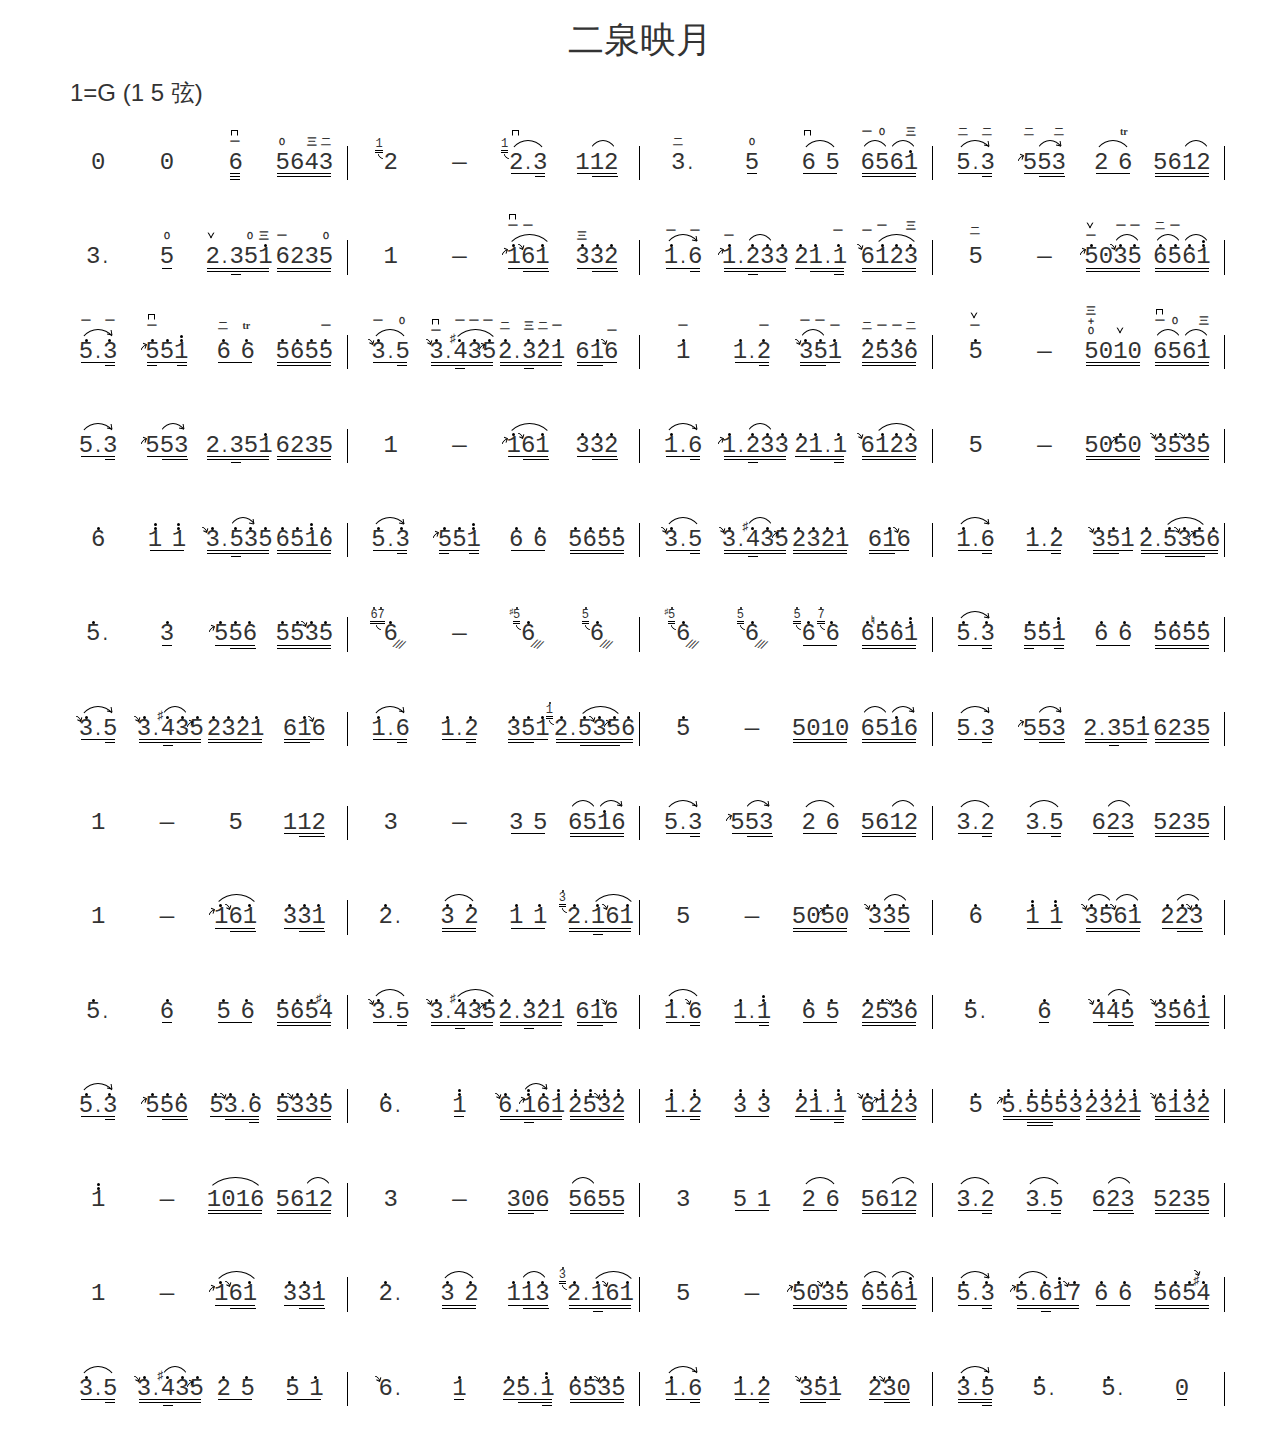
==== index.html @ 21f366d1 "finger pre three line." ====
<!DOCTYPE html>
<html>
<head>
  <meta charset="UTF-8">
  <title>Numbered Musical Notation</title>
  <link href="css/bootstrap.min.css" rel="stylesheet">
  <link href="css/munu-note.css" rel="stylesheet">
</head>
<body>
  <div class="container">
    <h1 class="text-center">二泉映月</h1>
    <h3>1=G (1 5 弦)</h3>

    <div class="row">
      <div class="col-md-6 col-lg-3">
        <div class="section">
          <div class="beat">0</div>
          <div class="beat">0</div>
          <div class="beat">
            6
            <span class="t-offset offset-1n">
              <span class="finger tip-offset-1n tip-2-level">一</span>
              <span class="pull-bow tip-offset-1n tip-3-level"></span>
            </span>
            <span class="b-offset offset-1n">
              <span class="under under-8th under-offset-1n under-1n"></span>
              <span class="under under-16th under-offset-1n under-1n"></span>
              <span class="under under-32th under-offset-1n under-1n"></span>
            </span>
          </div>
          <div class="beat">
            5643
            <span class="t-offset offset-4n">
              <span class="finger tip-offset-1n tip-2-level">０</span>
              <span class="finger tip-offset-3n tip-2-level">三</span>
              <span class="finger tip-offset-4n tip-2-level">二</span>
            </span>
            <span class="b-offset offset-4n">
              <span class="under under-8th under-offset-1n under-4n"></span>
              <span class="under under-16th under-offset-1n under-4n"></span>
            </span>
          </div>
        </div>
      </div>
      <div class="col-md-6 col-lg-3">
        <div class="section">
          <div class="beat">
            2
            <span class="t-offset offset-1n">
              <span class="decorate decorate-offset-1n-depend-1n">1</span>
            </span>
          </div>
          <div class="beat">—</div>
          <div class="beat">
            2<span class="half">.</span>3
            <span class="t-offset offset-2n-1d">
              <span class="decorate decorate-offset-1n-depend-1n">1</span>
              <span class="arc arc-offset-1n arc-2n-1d"></span>
              <span class="pull-bow tip-offset-1n tip-3-level"></span>
            </span>
            <span class="b-offset offset-2n-1d">
              <span class="under under-8th under-offset-1n under-2n-1d"></span>
              <span class="under under-16th under-offset-2n-1d under-1n"></span>
            </span>
          </div>
          <div class="beat">
            112
            <span class="t-offset offset-3n">
              <span class="arc arc-offset-2n arc-2n"></span>
            </span>
            <span class="b-offset offset-3n">
              <span class="under under-8th under-offset-1n under-3n"></span>
              <span class="under under-16th under-offset-2n under-2n"></span>
            </span>
          </div>
        </div>
      </div>
      <div class="col-md-6 col-lg-3">
        <div class="section">
          <div class="beat">
            3<span class="half">.</span>
            <span class="t-offset offset-1n-1d">
              <span class="finger tip-offset-1n tip-2-level">二</span>
            </span>
          </div>
          <div class="beat">
            5
            <span class="t-offset offset-1n">
              <span class="finger tip-offset-1n tip-2-level">０</span>
            </span>
            <span class="b-offset offset-1n">
              <span class="under under-8th under-offset-1n under-1n"></span>
            </span>
          </div>
          <div class="beat">
            6<span class="half"> </span>5
            <span class="t-offset offset-2n-1d">
              <span class="arc arc-offset-1n arc-2n-1d"></span>
              <span class="pull-bow tip-offset-1n tip-3-level"></span>
            </span>
            <span class="b-offset offset-2n-1d">
              <span class="under under-8th under-offset-1n under-2n-1d"></span>
            </span>
          </div>
          <div class="beat">
            6561
            <span class="t-offset offset-4n">
              <span class="dot dot-offset-4n"></span>
              <span class="arc arc-offset-1n arc-2n"></span>
              <span class="arc arc-offset-3n arc-2n"></span>
              <span class="finger tip-offset-1n tip-4-level">一</span>
              <span class="finger tip-offset-2n tip-4-level">０</span>
              <span class="finger tip-offset-4n tip-4-level">三</span>
            </span>
            <span class="b-offset offset-4n">
              <span class="under under-8th under-offset-1n under-4n"></span>
              <span class="under under-16th under-offset-1n under-4n"></span>
            </span>
          </div>
        </div>
      </div>
      <div class="col-md-6 col-lg-3">
        <div class="section">
          <div class="beat">
            5<span class="half">.</span>3
            <span class="t-offset offset-2n-1d">
              <span class="arc arc-offset-1n arc-2n-1d slide"></span>
              <span class="finger tip-offset-1n tip-4-level">二</span>
              <span class="finger tip-offset-2n-1d tip-4-level">二</span>
            </span>
            <span class="b-offset offset-2n-1d">
              <span class="under under-8th under-offset-1n under-2n-1d"></span>
              <span class="under under-16th under-offset-2n-1d under-1n"></span>
            </span>
          </div>
          <div class="beat">
            553
            <span class="t-offset offset-3n">
              <span class="arc arc-offset-2n arc-2n slide"></span>
              <span class="up-decorate up-decorate-offset-1n"></span>
              <span class="finger tip-offset-1n tip-4-level">二</span>
              <span class="finger tip-offset-3n tip-4-level">二</span>
            </span>
            <span class="b-offset offset-3n">
              <span class="under under-8th under-offset-1n under-3n"></span>
              <span class="under under-16th under-offset-2n under-2n"></span>
            </span>
          </div>
          <div class="beat">
            2<span class="half"> </span>6
            <span class="t-offset offset-2n-1d">
              <span class="arc arc-offset-1n arc-2n-1d"></span>
              <span class="finger tip-offset-2n-1d tip-4-level">tr</span>
            </span>
            <span class="b-offset offset-2n-1d">
              <span class="under under-8th under-offset-1n under-2n-1d"></span>
            </span>
          </div>
          <div class="beat">
            5612
            <span class="t-offset offset-4n">
              <span class="arc arc-offset-3n arc-2n"></span>
            </span>
            <span class="b-offset offset-4n">
              <span class="under under-8th under-offset-1n under-4n"></span>
              <span class="under under-16th under-offset-1n under-4n"></span>
            </span>
          </div>
        </div>
      </div>
    </div>

    <div class="row">
      <div class="col-md-6 col-lg-3">
        <div class="section">
          <div class="beat">
            3<span class="half">.</span>
          </div>
          <div class="beat">
            5
            <span class="t-offset offset-1n">
              <span class="finger tip-offset-1n tip-2-level">０</span>
            </span>
            <span class="b-offset offset-1n">
              <span class="under under-8th under-offset-1n under-1n"></span>
            </span>
          </div>
          <div class="beat">
            2<span class="half">.</span>351
            <span class="t-offset offset-4n-1d">
              <span class="dot dot-offset-4n-1d"></span>
              <span class="push-bow tip-offset-1n tip-1-level"></span>
              <span class="finger tip-offset-3n-1d tip-2-level">０</span>
              <span class="finger tip-offset-4n-1d tip-2-level">三</span>
            </span>
            <span class="b-offset offset-4n-1d">
              <span class="under under-8th under-offset-1n under-4n-1d"></span>
              <span class="under under-16th under-offset-1n under-4n-1d"></span>
              <span class="under under-32th under-offset-2n-1d under-1n"></span>
            </span>
          </div>
          <div class="beat">
            6235
            <span class="t-offset offset-4n">
              <span class="finger tip-offset-1n tip-2-level">一</span>
              <span class="finger tip-offset-4n tip-2-level">０</span>
            </span>
            <span class="b-offset offset-4n">
              <span class="under under-8th under-offset-1n under-4n"></span>
              <span class="under under-16th under-offset-1n under-4n"></span>
            </span>
          </div>
        </div>
      </div>
      <div class="col-md-6 col-lg-3">
        <div class="section">
          <div class="beat">1</div>
          <div class="beat">—</div>
          <div class="beat">
            161
            <span class="t-offset offset-3n">
              <span class="dot dot-offset-1n"></span>
              <span class="dot dot-offset-3n"></span>
              <span class="arc arc-offset-1n arc-3n"></span>
              <span class="up-decorate up-decorate-offset-1n"></span>
              <span class="down-decorate down-decorate-offset-2n"></span>
              <span class="finger tip-offset-1n tip-4-level">一</span>
              <span class="finger tip-offset-2n tip-4-level">一</span>
              <span class="pull-bow tip-offset-1n tip-5-level"></span>
            </span>
            <span class="b-offset offset-3n">
              <span class="under under-8th under-offset-1n under-3n"></span>
              <span class="under under-16th under-offset-2n under-2n"></span>
            </span>
          </div>
          <div class="beat">
            332
            <span class="t-offset offset-3n">
              <span class="dot dot-offset-1n"></span>
              <span class="dot dot-offset-2n"></span>
              <span class="dot dot-offset-3n"></span>
              <span class="finger tip-offset-1n tip-2-level">三</span>
            </span>
            <span class="b-offset offset-3n">
              <span class="under under-8th under-offset-1n under-3n"></span>
              <span class="under under-16th under-offset-2n under-2n"></span>
            </span>
          </div>
        </div>
      </div>
      <div class="col-md-6 col-lg-3">
        <div class="section">
          <div class="beat">
            1<span class="half">.</span>6
            <span class="t-offset offset-2n-1d">
              <span class="dot dot-offset-1n"></span>
              <span class="arc arc-offset-1n arc-2n-1d slide"></span>
              <span class="finger tip-offset-1n tip-3-level">一</span>
              <span class="finger tip-offset-2n-1d tip-3-level">一</span>
            </span>
            <span class="b-offset offset-2n-1d">
              <span class="under under-8th under-offset-1n under-2n-1d"></span>
              <span class="under under-16th under-offset-2n-1d under-1n"></span>
            </span>
          </div>
          <div class="beat">
            1<span class="half">.</span>233
            <span class="t-offset offset-4n-1d">
              <span class="dot dot-offset-1n"></span>
              <span class="dot dot-offset-2n-1d"></span>
              <span class="dot dot-offset-3n-1d"></span>
              <span class="dot dot-offset-4n-1d"></span>
              <span class="arc arc-offset-2n-1d arc-2n"></span>
              <span class="up-decorate up-decorate-offset-1n"></span>
              <span class="finger tip-offset-1n tip-2-level">一</span>
            </span>
            <span class="b-offset offset-4n-1d">
              <span class="under under-8th under-offset-1n under-4n-1d"></span>
              <span class="under under-16th under-offset-1n under-4n-1d"></span>
              <span class="under under-32th under-offset-2n-1d under-1n"></span>
            </span>
          </div>
          <div class="beat">
            21<span class="half">.</span>1
            <span class="t-offset offset-3n-1d">
              <span class="dot dot-offset-1n"></span>
              <span class="dot dot-offset-2n"></span>
              <span class="dot dot-offset-3n-1d"></span>
              <span class="finger tip-offset-3n-1d tip-3-level">一</span>
            </span>
            <span class="b-offset offset-3n-1d">
              <span class="under under-8th under-offset-1n under-3n-1d"></span>
              <span class="under under-16th under-offset-2n under-2n-1d"></span>
              <span class="under under-32th under-offset-3n-1d under-1n"></span>
            </span>
          </div>
          <div class="beat">
            6123
            <span class="t-offset offset-4n">
              <span class="dot dot-offset-2n"></span>
              <span class="dot dot-offset-3n"></span>
              <span class="dot dot-offset-4n"></span>
              <span class="arc arc-offset-2n arc-3n"></span>
              <span class="down-decorate down-decorate-offset-1n"></span>
              <span class="finger tip-offset-1n tip-3-level">一</span>
              <span class="finger tip-offset-2n tip-4-level">一</span>
              <span class="finger tip-offset-4n tip-4-level">三</span>
            </span>
            <span class="b-offset offset-4n">
              <span class="under under-8th under-offset-1n under-4n"></span>
              <span class="under under-16th under-offset-1n under-4n"></span>
            </span>
          </div>
        </div>
      </div>
      <div class="col-md-6 col-lg-3">
        <div class="section">
          <div class="beat">
            5
            <span class="t-offset offset-1n">
              <span class="finger tip-offset-1n tip-3-level">二</span>
            </span>
          </div>
          <div class="beat">—</div>
          <div class="beat">
            5035
            <span class="t-offset offset-4n">
              <span class="dot dot-offset-1n"></span>
              <span class="dot dot-offset-3n"></span>
              <span class="dot dot-offset-4n"></span>
              <span class="arc arc-offset-3n arc-2n"></span>
              <span class="up-decorate up-decorate-offset-1n"></span>
              <span class="down-decorate down-decorate-offset-3n"></span>
              <span class="finger tip-offset-1n tip-2-level">一</span>
              <span class="push-bow tip-offset-1n tip-3-level"></span>
              <span class="finger tip-offset-3n tip-4-level">一</span>
              <span class="finger tip-offset-4n tip-4-level">一</span>
            </span>
            <span class="b-offset offset-4n">
              <span class="under under-8th under-offset-1n under-4n"></span>
              <span class="under under-16th under-offset-1n under-4n"></span>
            </span>
          </div>
          <div class="beat">
            6561
            <span class="t-offset offset-4n">
              <span class="dot dot-offset-1n"></span>
              <span class="dot dot-offset-2n"></span>
              <span class="dot dot-offset-3n"></span>
              <span class="dot dot-offset-4n"></span>
              <span class="dot dot-offset-4n double-eight"></span>
              <span class="arc arc-offset-1n arc-2n"></span>
              <span class="arc arc-offset-3n arc-2n"></span>
              <span class="finger tip-offset-1n tip-4-level">二</span>
              <span class="finger tip-offset-2n tip-4-level">一</span>
            </span>
            <span class="b-offset offset-4n">
              <span class="under under-8th under-offset-1n under-4n"></span>
              <span class="under under-16th under-offset-1n under-4n"></span>
            </span>
          </div>
        </div>
      </div>
    </div>

    <div class="row">
      <div class="col-md-6 col-lg-3">
        <div class="section">
          <div class="beat">
            5<span class="half">.</span>3
            <span class="t-offset offset-2n-1d">
              <span class="dot dot-offset-1n"></span>
              <span class="dot dot-offset-2n-1d"></span>
              <span class="arc arc-offset-1n arc-2n-1d slide"></span>
              <span class="finger tip-offset-1n tip-4-level">一</span>
              <span class="finger tip-offset-2n-1d tip-4-level">一</span>
            </span>
            <span class="b-offset offset-2n-1d">
              <span class="under under-8th under-offset-1n under-2n-1d"></span>
              <span class="under under-16th under-offset-2n-1d under-1n"></span>
            </span>
          </div>
          <div class="beat">
            551
            <span class="t-offset offset-3n">
              <span class="dot dot-offset-1n"></span>
              <span class="dot dot-offset-2n"></span>
              <span class="dot dot-offset-3n"></span>
              <span class="dot dot-offset-3n double-eight"></span>
              <span class="up-decorate up-decorate-offset-1n"></span>
              <span class="finger tip-offset-1n tip-3-level">一</span>
              <span class="pull-bow tip-offset-1n tip-4-level"></span>
            </span>
            <span class="b-offset offset-3n">
              <span class="under under-8th under-offset-1n under-3n"></span>
              <span class="under under-16th under-offset-1n under-1n"></span>
              <span class="under under-16th under-offset-3n under-1n"></span>
            </span>
          </div>
          <div class="beat">
            6<span class="half"> </span>6
            <span class="t-offset offset-2n-1d">
              <span class="dot dot-offset-1n"></span>
              <span class="dot dot-offset-2n-1d"></span>
              <span class="finger tip-offset-1n tip-3-level">二</span>
              <span class="finger tip-offset-2n-1d tip-3-level">tr</span>
            </span>
            <span class="b-offset offset-2n-1d">
              <span class="under under-8th under-offset-1n under-2n-1d">
            </span>
          </div>
          <div class="beat">
            5655
            <span class="t-offset offset-4n">
              <span class="dot dot-offset-1n"></span>
              <span class="dot dot-offset-2n"></span>
              <span class="dot dot-offset-3n"></span>
              <span class="dot dot-offset-4n"></span>
              <span class="finger tip-offset-4n tip-3-level">一</span>
            </span>
            <span class="b-offset offset-4n">
              <span class="under under-8th under-offset-1n under-4n"></span>
              <span class="under under-16th under-offset-1n under-4n"></span>
            </span>
          </div>
        </div>
      </div>
      <div class="col-md-6 col-lg-3">
        <div class="section">
          <div class="beat">
            3<span class="half">.</span>5
            <span class="t-offset offset-2n-1d">
              <span class="dot dot-offset-1n"></span>
              <span class="arc arc-offset-1n arc-2n-1d"></span>
              <span class="down-decorate down-decorate-offset-1n"></span>
              <span class="finger tip-offset-1n tip-4-level">一</span>
              <span class="finger tip-offset-2n-1d tip-4-level">０</span>
            </span>
            <span class="b-offset offset-2n-1d">
              <span class="under under-8th under-offset-1n under-2n-1d"></span>
              <span class="under under-16th under-offset-2n-1d under-1n"></span>
            </span>
          </div>
          <div class="beat">
            3<span class="half">.</span>435
            <span class="t-offset offset-4n-1d">
              <span class="dot dot-offset-1n"></span>
              <span class="dot dot-offset-2n-1d"></span>
              <span class="dot dot-offset-3n-1d"></span>
              <span class="dot dot-offset-4n-1d"></span>
              <span class="arc arc-offset-2n-1d arc-3n"></span>
              <span class="down-decorate down-decorate-offset-1n"></span>
              <span class="up-decorate up-decorate-offset-4n-1d"></span>
              <span class="accidental accidental-offset-2n-1d sharp"></span>
              <span class="finger tip-offset-1n tip-2-level">一</span>
              <span class="pull-bow tip-offset-1n tip-3-level"></span>
              <span class="finger tip-offset-2n-1d tip-4-level">一</span>
              <span class="finger tip-offset-3n-1d tip-4-level">一</span>
              <span class="finger tip-offset-4n-1d tip-4-level">一</span>
            </span>
            <span class="b-offset offset-4n-1d">
              <span class="under under-8th under-offset-1n under-4n-1d"></span>
              <span class="under under-16th under-offset-1n under-4n-1d"></span>
              <span class="under under-32th under-offset-2n-1d under-1n"></span>
            </span>
          </div>
          <div class="beat">
            2<span class="half">.</span>321
            <span class="t-offset offset-4n-1d">
              <span class="dot dot-offset-1n"></span>
              <span class="dot dot-offset-2n-1d"></span>
              <span class="dot dot-offset-3n-1d"></span>
              <span class="dot dot-offset-4n-1d"></span>
              <span class="finger tip-offset-1n tip-3-level">二</span>
              <span class="finger tip-offset-2n-1d tip-3-level">三</span>
              <span class="finger tip-offset-3n-1d tip-3-level">二</span>
              <span class="finger tip-offset-4n-1d tip-3-level">一</span>
            </span>
            <span class="b-offset offset-4n-1d">
              <span class="under under-8th under-offset-1n under-4n-1d"></span>
              <span class="under under-16th under-offset-1n under-4n-1d"></span>
              <span class="under under-32th under-offset-2n-1d under-1n"></span>
            </span>
          </div>
          <div class="beat">
            616
            <span class="t-offset offset-3n">
              <span class="dot dot-offset-2n"></span>
              <span class="down-decorate down-decorate-offset-3n"></span>
              <span class="finger tip-offset-3n tip-2-level">一</span>
            </span>
            <span class="b-offset offset-3n">
              <span class="under under-8th under-offset-1n under-3n"></span>
              <span class="under under-16th under-offset-1n under-2n"></span>
            </span>
          </div>
        </div>
      </div>
      <div class="col-md-6 col-lg-3">
        <div class="section">
          <div class="beat">
            1
            <span class="t-offset offset-1n">
              <span class="dot dot-offset-1n"></span>
              <span class="finger tip-offset-1n tip-3-level">一</span>
            </span>
          </div>
          <div class="beat">
            1<span class="half">.</span>2
            <span class="t-offset offset-2n-1d">
              <span class="dot dot-offset-1n"></span>
              <span class="dot dot-offset-2n-1d"></span>
              <span class="finger tip-offset-2n-1d tip-3-level">一</span>
            </span>
            <span class="b-offset offset-2n-1d">
              <span class="under under-8th under-offset-1n under-2n-1d"></span>
              <span class="under under-16th under-offset-2n-1d under-1n"></span>
            </span>
          </div>
          <div class="beat">
            351
            <span class="t-offset offset-3n">
              <span class="dot dot-offset-1n"></span>
              <span class="dot dot-offset-2n"></span>
              <span class="dot dot-offset-3n"></span>
              <span class="arc arc-offset-1n arc-2n"></span>
              <span class="down-decorate down-decorate-offset-1n"></span>
              <span class="finger tip-offset-1n tip-4-level">一</span>
              <span class="finger tip-offset-2n tip-4-level">一</span>
              <span class="finger tip-offset-3n tip-3-level">一</span>
            </span>
            <span class="b-offset offset-3n">
              <span class="under under-8th under-offset-1n under-3n"></span>
              <span class="under under-16th under-offset-1n under-2n"></span>
            </span>
          </div>
          <div class="beat">
            2536
            <span class="t-offset offset-4n">
              <span class="dot dot-offset-1n"></span>
              <span class="dot dot-offset-2n"></span>
              <span class="dot dot-offset-3n"></span>
              <span class="dot dot-offset-4n"></span>
              <span class="finger tip-offset-1n tip-3-level">二</span>
              <span class="finger tip-offset-2n tip-3-level">一</span>
              <span class="finger tip-offset-3n tip-3-level">一</span>
              <span class="finger tip-offset-4n tip-3-level">二</span>
            </span>
            <span class="b-offset offset-4n">
              <span class="under under-8th under-offset-1n under-4n"></span>
              <span class="under under-16th under-offset-1n under-4n"></span>
            </span>
          </div>
        </div>
      </div>
      <div class="col-md-6 col-lg-3">
        <div class="section">
          <div class="beat">
            5
            <span class="t-offset offset-1n">
              <span class="dot dot-offset-1n"></span>
              <span class="finger tip-offset-1n tip-3-level">一</span>
              <span class="push-bow tip-offset-1n tip-4-level"></span>
            </span>
          </div>
          <div class="beat">—</div>
          <div class="beat">
            5010
            <span class="t-offset offset-4n">
              <span class="finger tip-offset-1n tip-2-level">０</span>
              <span class="finger tip-offset-1n tip-4-level">＋</span>
              <span class="finger tip-offset-1n tip-6-level">三</span>
              <span class="push-bow tip-offset-3n tip-1-level"></span>
            </span>
            <span class="b-offset offset-4n">
              <span class="under under-8th under-offset-1n under-4n"></span>
              <span class="under under-16th under-offset-1n under-4n"></span>
            </span>
          </div>
          <div class="beat">
            6561
            <span class="t-offset offset-4n">
              <span class="dot dot-offset-4n"></span>
              <span class="arc arc-offset-1n arc-2n"></span>
              <span class="arc arc-offset-3n arc-2n"></span>
              <span class="pull-bow tip-offset-1n tip-5-level"></span>
              <span class="finger tip-offset-1n tip-4-level">一</span>
              <span class="finger tip-offset-2n tip-4-level">０</span>
              <span class="finger tip-offset-4n tip-4-level">三</span>
            </span>
            <span class="b-offset offset-4n">
              <span class="under under-8th under-offset-1n under-4n"></span>
              <span class="under under-16th under-offset-1n under-4n"></span>
            </span>
          </div>
        </div>
      </div>
    </div>

    <div class="row">
      <div class="col-md-6 col-lg-3">
        <div class="section">
          <div class="beat">
            5<span class="half">.</span>3
            <span class="t-offset offset-2n-1d">
              <span class="arc arc-offset-1n arc-2n-1d slide"></span>
            </span>
            <span class="b-offset offset-2n-1d">
              <span class="under under-8th under-offset-1n under-2n-1d"></span>
              <span class="under under-16th under-offset-2n-1d under-1n"></span>
            </span>
          </div>
          <div class="beat">
            553
            <span class="t-offset offset-3n">
              <span class="arc arc-offset-2n arc-2n slide"></span>
              <span class="up-decorate up-decorate-offset-1n"></span>
            </span>
            <span class="b-offset offset-3n">
              <span class="under under-8th under-offset-1n under-3n"></span>
              <span class="under under-16th under-offset-2n under-2n"></span>
            </span>
          </div>
          <div class="beat">
            2<span class="half">.</span>351
            <span class="t-offset offset-4n-1d">
              <span class="dot dot-offset-4n-1d"></span>
            </span>
            <span class="b-offset offset-4n-1d">
              <span class="under under-8th under-offset-1n under-4n-1d"></span>
              <span class="under under-16th under-offset-1n under-4n-1d"></span>
              <span class="under under-32th under-offset-2n-1d under-1n"></span>
            </span>
          </div>
          <div class="beat">
            6235
            <span class="b-offset offset-4n">
              <span class="under under-8th under-offset-1n under-4n"></span>
              <span class="under under-16th under-offset-1n under-4n"></span>
            </span>
          </div>
        </div>
      </div>
      <div class="col-md-6 col-lg-3">
        <div class="section">
          <div class="beat">1</div>
          <div class="beat">—</div>
          <div class="beat">
            161
            <span class="t-offset offset-3n">
              <span class="dot dot-offset-1n"></span>
              <span class="dot dot-offset-3n"></span>
              <span class="arc arc-offset-1n arc-3n"></span>
              <span class="up-decorate up-decorate-offset-1n"></span>
              <span class="down-decorate down-decorate-offset-2n"></span>
            </span>
            <span class="b-offset offset-3n">
              <span class="under under-8th under-offset-1n under-3n"></span>
              <span class="under under-16th under-offset-2n under-2n"></span>
            </span>
          </div>
          <div class="beat">
            332
            <span class="t-offset offset-3n">
              <span class="dot dot-offset-1n"></span>
              <span class="dot dot-offset-2n"></span>
              <span class="dot dot-offset-3n"></span>
            </span>
            <span class="b-offset offset-3n">
              <span class="under under-8th under-offset-1n under-3n"></span>
              <span class="under under-16th under-offset-2n under-2n"></span>
            </span>
          </div>
        </div>
      </div>
      <div class="col-md-6 col-lg-3">
        <div class="section">
          <div class="beat">
            1<span class="half">.</span>6
            <span class="t-offset offset-2n-1d">
              <span class="dot dot-offset-1n"></span>
              <span class="arc arc-offset-1n arc-2n-1d slide"></span>
            </span>
            <span class="b-offset offset-2n-1d">
              <span class="under under-8th under-offset-1n under-2n-1d"></span>
              <span class="under under-16th under-offset-2n-1d under-1n"></span>
            </span>
          </div>
          <div class="beat">
            1<span class="half">.</span>233
            <span class="t-offset offset-4n-1d">
              <span class="dot dot-offset-1n"></span>
              <span class="dot dot-offset-2n-1d"></span>
              <span class="dot dot-offset-3n-1d"></span>
              <span class="dot dot-offset-4n-1d"></span>
              <span class="arc arc-offset-2n-1d arc-2n"></span>
              <span class="up-decorate up-decorate-offset-1n"></span>
            </span>
            <span class="b-offset offset-4n-1d">
              <span class="under under-8th under-offset-1n under-4n-1d"></span>
              <span class="under under-16th under-offset-1n under-4n-1d"></span>
              <span class="under under-32th under-offset-2n-1d under-1n"></span>
            </span>
          </div>
          <div class="beat">
            21<span class="half">.</span>1
            <span class="t-offset offset-3n-1d">
              <span class="dot dot-offset-1n"></span>
              <span class="dot dot-offset-2n"></span>
              <span class="dot dot-offset-3n-1d"></span>
            </span>
            <span class="b-offset offset-3n-1d">
              <span class="under under-8th under-offset-1n under-3n-1d"></span>
              <span class="under under-16th under-offset-2n under-2n-1d"></span>
              <span class="under under-32th under-offset-3n-1d under-1n"></span>
            </span>
          </div>
          <div class="beat">
            6123
            <span class="t-offset offset-4n">
              <span class="dot dot-offset-2n"></span>
              <span class="dot dot-offset-3n"></span>
              <span class="dot dot-offset-4n"></span>
              <span class="arc arc-offset-2n arc-3n"></span>
              <span class="down-decorate down-decorate-offset-1n"></span>
            </span>
            <span class="b-offset offset-4n">
              <span class="under under-8th under-offset-1n under-4n"></span>
              <span class="under under-16th under-offset-1n under-4n"></span>
            </span>
          </div>
        </div>
      </div>
      <div class="col-md-6 col-lg-3">
        <div class="section">
          <div class="beat">5</div>
          <div class="beat">—</div>
          <div class="beat">
            5050
            <span class="t-offset offset-4n">
              <span class="dot dot-offset-3n"></span>
              <span class="up-decorate up-decorate-offset-3n"></span>
            </span>
            <span class="b-offset offset-4n">
              <span class="under under-8th under-offset-1n under-4n"></span>
              <span class="under under-16th under-offset-1n under-4n"></span>
            </span>
          </div>
          <div class="beat">
            3535
            <span class="t-offset offset-4n">
              <span class="dot dot-offset-1n"></span>
              <span class="dot dot-offset-2n"></span>
              <span class="dot dot-offset-3n"></span>
              <span class="dot dot-offset-4n"></span>
              <span class="down-decorate down-decorate-offset-1n"></span>
              <span class="down-decorate down-decorate-offset-3n"></span>
            </span>
            <span class="b-offset offset-4n">
              <span class="under under-8th under-offset-1n under-4n"></span>
              <span class="under under-16th under-offset-1n under-4n"></span>
            </span>
          </div>
        </div>
      </div>
    </div>

    <div class="row">
      <div class="col-md-6 col-lg-3">
        <div class="section">
          <div class="beat">
            6
            <span class="t-offset offset-1n">
              <span class="dot dot-offset-1n"></span>
            </span>
          </div>
          <div class="beat">
            1<span class="half"> </span>1
            <span class="t-offset offset-2n-1d">
              <span class="dot dot-offset-1n"></span>
              <span class="dot dot-offset-2n-1d"></span>
              <span class="dot dot-offset-1n double-eight"></span>
              <span class="dot dot-offset-2n-1d double-eight"></span>
            </span>
            <span class="b-offset offset-2n-1d">
              <span class="under under-8th under-offset-1n under-2n-1d"></span>
            </span>
          </div>
          <div class="beat">
            3<span class="half">.</span>535
            <span class="t-offset offset-4n-1d">
              <span class="dot dot-offset-1n"></span>
              <span class="dot dot-offset-2n-1d"></span>
              <span class="dot dot-offset-3n-1d"></span>
              <span class="dot dot-offset-4n-1d"></span>
              <span class="arc arc-offset-2n-1d arc-2n slide"></span>
              <span class="down-decorate down-decorate-offset-1n"></span>
            </span>
            <span class="b-offset offset-4n-1d">
              <span class="under under-8th under-offset-1n under-4n-1d"></span>
              <span class="under under-16th under-offset-1n under-4n-1d"></span>
              <span class="under under-32th under-offset-2n-1d under-1n"></span>
            </span>
          </div>
          <div class="beat">
            6516
            <span class="t-offset offset-4n">
              <span class="dot dot-offset-1n"></span>
              <span class="dot dot-offset-2n"></span>
              <span class="dot dot-offset-3n"></span>
              <span class="dot dot-offset-3n double-eight"></span>
              <span class="dot dot-offset-4n"></span>
            </span>
            <span class="b-offset offset-4n">
              <span class="under under-8th under-offset-1n under-4n"></span>
              <span class="under under-16th under-offset-1n under-4n"></span>
            </span>
          </div>
        </div>
      </div>
      <div class="col-md-6 col-lg-3">
        <div class="section">
          <div class="beat">
            5<span class="half">.</span>3
            <span class="t-offset offset-2n-1d">
              <span class="dot dot-offset-1n"></span>
              <span class="dot dot-offset-2n-1d"></span>
              <span class="arc arc-offset-1n arc-2n-1d slide"></span>
            </span>
            <span class="b-offset offset-2n-1d">
              <span class="under under-8th under-offset-1n under-2n-1d"></span>
              <span class="under under-16th under-offset-2n-1d under-1n"></span>
            </span>
          </div>
          <div class="beat">
            551
            <span class="t-offset offset-3n">
              <span class="dot dot-offset-1n"></span>
              <span class="dot dot-offset-2n"></span>
              <span class="dot dot-offset-3n"></span>
              <span class="dot dot-offset-3n double-eight"></span>
              <span class="up-decorate up-decorate-offset-1n"></span>
            </span>
            <span class="b-offset offset-3n">
              <span class="under under-8th under-offset-1n under-3n"></span>
              <span class="under under-16th under-offset-1n under-1n"></span>
              <span class="under under-16th under-offset-3n under-1n"></span>
            </span>
          </div>
          <div class="beat">
            6<span class="half"> </span>6
            <span class="t-offset offset-2n-1d">
              <span class="dot dot-offset-1n"></span>
              <span class="dot dot-offset-2n-1d"></span>
            </span>
            <span class="b-offset offset-2n-1d">
              <span class="under under-8th under-offset-1n under-2n-1d">
            </span>
          </div>
          <div class="beat">
            5655
            <span class="t-offset offset-4n">
              <span class="dot dot-offset-1n"></span>
              <span class="dot dot-offset-2n"></span>
              <span class="dot dot-offset-3n"></span>
              <span class="dot dot-offset-4n"></span>
            </span>
            <span class="b-offset offset-4n">
              <span class="under under-8th under-offset-1n under-4n"></span>
              <span class="under under-16th under-offset-1n under-4n"></span>
            </span>
          </div>
        </div>
      </div>
      <div class="col-md-6 col-lg-3">
        <div class="section">
          <div class="beat">
            3<span class="half">.</span>5
            <span class="t-offset offset-2n-1d">
              <span class="dot dot-offset-1n"></span>
              <span class="arc arc-offset-1n arc-2n-1d"></span>
              <span class="down-decorate down-decorate-offset-1n"></span>
            </span>
            <span class="b-offset offset-2n-1d">
              <span class="under under-8th under-offset-1n under-2n-1d"></span>
              <span class="under under-16th under-offset-2n-1d under-1n"></span>
            </span>
          </div>
          <div class="beat">
            3<span class="half">.</span>435
            <span class="t-offset offset-4n-1d">
              <span class="dot dot-offset-1n"></span>
              <span class="dot dot-offset-2n-1d"></span>
              <span class="dot dot-offset-3n-1d"></span>
              <span class="dot dot-offset-4n-1d"></span>
              <span class="arc arc-offset-2n-1d arc-2n"></span>
              <span class="down-decorate down-decorate-offset-1n"></span>
              <span class="up-decorate up-decorate-offset-4n-1d"></span>
              <span class="accidental accidental-offset-2n-1d sharp"></span>
            </span>
            <span class="b-offset offset-4n-1d">
              <span class="under under-8th under-offset-1n under-4n-1d"></span>
              <span class="under under-16th under-offset-1n under-4n-1d"></span>
              <span class="under under-32th under-offset-2n-1d under-1n"></span>
            </span>
          </div>
          <div class="beat">
            2321
            <span class="t-offset offset-4n">
              <span class="dot dot-offset-1n"></span>
              <span class="dot dot-offset-2n"></span>
              <span class="dot dot-offset-3n"></span>
              <span class="dot dot-offset-4n"></span>
            </span>
            <span class="b-offset offset-4n">
              <span class="under under-8th under-offset-1n under-4n"></span>
              <span class="under under-16th under-offset-1n under-4n"></span>
            </span>
          </div>
          <div class="beat">
            616
            <span class="t-offset offset-3n">
              <span class="dot dot-offset-2n"></span>
              <span class="down-decorate down-decorate-offset-3n"></span>
            </span>
            <span class="b-offset offset-3n">
              <span class="under under-8th under-offset-1n under-3n"></span>
              <span class="under under-16th under-offset-1n under-2n"></span>
            </span>
          </div>
        </div>
      </div>
      <div class="col-md-6 col-lg-3">
        <div class="section">
          <div class="beat">
            1<span class="half">.</span>6
            <span class="t-offset offset-2n-1d">
              <span class="dot dot-offset-1n"></span>
              <span class="arc arc-offset-1n arc-2n-1d slide"></span>
            </span>
            <span class="b-offset offset-2n-1d">
              <span class="under under-8th under-offset-1n under-2n-1d"></span>
              <span class="under under-16th under-offset-2n-1d under-1n"></span>
            </span>
          </div>
          <div class="beat">
            1<span class="half">.</span>2
            <span class="t-offset offset-2n-1d">
              <span class="dot dot-offset-1n"></span>
              <span class="dot dot-offset-2n-1d"></span>
            </span>
            <span class="b-offset offset-2n-1d">
              <span class="under under-8th under-offset-1n under-2n-1d"></span>
              <span class="under under-16th under-offset-2n-1d under-1n"></span>
            </span>
          </div>
          <div class="beat">
            351
            <span class="t-offset offset-3n">
              <span class="dot dot-offset-1n"></span>
              <span class="dot dot-offset-2n"></span>
              <span class="dot dot-offset-3n"></span>
              <span class="down-decorate down-decorate-offset-1n"></span>
            </span>
            <span class="b-offset offset-3n">
              <span class="under under-8th under-offset-1n under-3n"></span>
              <span class="under under-16th under-offset-1n under-2n"></span>
            </span>
          </div>
          <div class="beat beat-offset-5n-1d">
            2<span class="half">.</span>5356
            <span class="t-offset offset-5n-1d">
              <span class="dot dot-offset-1n"></span>
              <span class="dot dot-offset-2n-1d"></span>
              <span class="dot dot-offset-3n-1d"></span>
              <span class="dot dot-offset-4n-1d"></span>
              <span class="dot dot-offset-5n-1d"></span>
              <span class="arc arc-offset-2n-1d arc-3n"></span>
              <span class="down-decorate down-decorate-offset-3n-1d"></span>
              <span class="up-decorate up-decorate-offset-4n-1d"></span>
            </span>
            <span class="b-offset offset-5n-1d">
              <span class="under under-8th under-offset-1n under-5n-1d"></span>
              <span class="under under-16th under-offset-1n under-5n-1d"></span>
              <span class="under under-32th under-offset-2n-1d under-3n"></span>
            </span>
          </div>
        </div>
      </div>
    </div>

    <div class="row">
      <div class="col-md-6 col-lg-3">
        <div class="section">
          <div class="beat">
            5<span class="half">.</span>
            <span class="t-offset offset-1n-1d">
              <span class="dot dot-offset-1n"></span>
            </span>
          </div>
          <div class="beat">
            3
            <span class="t-offset offset-1n">
              <span class="dot dot-offset-1n"></span>
            </span>
            <span class="b-offset offset-1n">
              <span class="under under-8th under-offset-1n under-1n"></span>
            </span>
          </div>
          <div class="beat">
            556
            <span class="t-offset offset-3n">
              <span class="dot dot-offset-1n"></span>
              <span class="dot dot-offset-2n"></span>
              <span class="dot dot-offset-3n"></span>
              <span class="up-decorate up-decorate-offset-1n"></span>
            </span>
            <span class="b-offset offset-3n">
              <span class="under under-8th under-offset-1n under-3n"></span>
              <span class="under under-16th under-offset-2n under-2n"></span>
            </span>
          </div>
          <div class="beat">
            5535
            <span class="t-offset offset-4n">
              <span class="dot dot-offset-1n"></span>
              <span class="dot dot-offset-2n"></span>
              <span class="dot dot-offset-3n"></span>
              <span class="dot dot-offset-4n"></span>
              <span class="down-decorate down-decorate-offset-3n"></span>
            </span>
            <span class="b-offset offset-4n">
              <span class="under under-8th under-offset-1n under-4n"></span>
              <span class="under under-16th under-offset-1n under-4n"></span>
            </span>
          </div>
        </div>
      </div>
      <div class="col-md-6 col-lg-3">
        <div class="section">
          <div class="beat">
            6
            <span class="t-offset offset-1n">
              <span class="decorate decorate-offset-2n-depend-1n">
                67
                <span class="dot dot-offset-1n"></span>
                <span class="dot dot-offset-2n"></span>
              </span>
              <span class="dot dot-offset-1n"></span>
            </span>
            <span class="b-offset offset-1n">
              <span class="shake shake-offset-1n"></span>
            </span>
          </div>
          <div class="beat">—</div>
          <div class="beat">
            6
            <span class="t-offset offset-1n">
              <span class="decorate decorate-offset-1n-depend-1n">
                5<span class="dot"></span>
                <span class="accidental accidental-offset-1n sharp"></span>
              </span>
              <span class="dot dot-offset-1n"></span>
            </span>
            <span class="b-offset offset-1n">
              <span class="shake shake-offset-1n"></span>
            </span>
          </div>
          <div class="beat">
            6
            <span class="t-offset offset-1n">
              <span class="decorate decorate-offset-1n-depend-1n">
                5<span class="dot"></span>
              </span>
              <span class="dot dot-offset-1n"></span>
            </span>
            <span class="b-offset offset-1n">
              <span class="shake shake-offset-1n"></span>
            </span>
          </div>
        </div>
      </div>
      <div class="col-md-6 col-lg-3">
        <div class="section">
          <div class="beat">
            6
            <span class="t-offset offset-1n">
              <span class="decorate decorate-offset-1n-depend-1n">
                5<span class="dot"></span>
                <span class="accidental accidental-offset-1n sharp"></span>
              </span>
              <span class="dot dot-offset-1n"></span>
            </span>
            <span class="b-offset offset-1n">
              <span class="shake shake-offset-1n"></span>
            </span>
          </div>
          <div class="beat">
            6
            <span class="t-offset offset-1n">
              <span class="decorate decorate-offset-1n-depend-1n">
                5<span class="dot"></span>
              </span>
              <span class="dot dot-offset-1n"></span>
            </span>
            <span class="b-offset offset-1n">
              <span class="shake shake-offset-1n"></span>
            </span>
          </div>
          <div class="beat">
            6<span class="half"> </span>6
            <span class="t-offset offset-2n-1d">
              <span class="decorate decorate-offset-1n-depend-1n">
                5<span class="dot"></span>
              </span>
              <span class="dot dot-offset-1n"></span>
              <span class="decorate decorate-offset-1n-depend-2n-1d">
                7<span class="dot"></span>
              </span>
              <span class="dot dot-offset-2n-1d"></span>
            </span>
            <span class="b-offset offset-2n-1d">
              <span class="under under-8th under-offset-1n under-2n-1d"></span>
            </span>
          </div>
          <div class="beat">
            6561
            <span class="t-offset offset-4n">
              <span class="dot dot-offset-1n"></span>
              <span class="dot dot-offset-2n"></span>
              <span class="dot dot-offset-3n"></span>
              <span class="dot dot-offset-4n"></span>
              <span class="dot dot-offset-4n double-eight"></span>
              <span class="accidental accidental-offset-2n natural"></span>
            </span>
            <span class="b-offset offset-4n">
              <span class="under under-8th under-offset-1n under-4n"></span>
              <span class="under under-16th under-offset-1n under-4n"></span>
            </span>
          </div>
        </div>
      </div>
      <div class="col-md-6 col-lg-3">
        <div class="section">
          <div class="beat">
            5<span class="half">.</span>3
            <span class="t-offset offset-2n-1d">
              <span class="dot dot-offset-1n"></span>
              <span class="dot dot-offset-2n-1d"></span>
              <span class="arc arc-offset-1n arc-2n-1d slide"></span>
            </span>
            <span class="b-offset offset-2n-1d">
              <span class="under under-8th under-offset-1n under-2n-1d"></span>
              <span class="under under-16th under-offset-2n-1d under-1n"></span>
            </span>
          </div>
          <div class="beat">
            551
            <span class="t-offset offset-3n">
              <span class="dot dot-offset-1n"></span>
              <span class="dot dot-offset-2n"></span>
              <span class="dot dot-offset-3n"></span>
              <span class="dot dot-offset-3n double-eight"></span>
            </span>
            <span class="b-offset offset-3n">
              <span class="under under-8th under-offset-1n under-3n"></span>
              <span class="under under-16th under-offset-1n under-1n"></span>
              <span class="under under-16th under-offset-3n under-1n"></span>
            </span>
          </div>
          <div class="beat">
            6<span class="half"> </span>6
            <span class="t-offset offset-2n-1d">
              <span class="dot dot-offset-1n"></span>
              <span class="dot dot-offset-2n-1d"></span>
            </span>
            <span class="b-offset offset-2n-1d">
              <span class="under under-8th under-offset-1n under-2n-1d"></span>
            </span>
          </div>
          <div class="beat">
            5655
            <span class="t-offset offset-4n">
              <span class="dot dot-offset-1n"></span>
              <span class="dot dot-offset-2n"></span>
              <span class="dot dot-offset-3n"></span>
              <span class="dot dot-offset-4n"></span>
            </span>
            <span class="b-offset offset-4n">
              <span class="under under-8th under-offset-1n under-4n"></span>
              <span class="under under-16th under-offset-1n under-4n"></span>
            </span>
          </div>
        </div>
      </div>
    </div>

    <div class="row">
      <div class="col-md-6 col-lg-3">
        <div class="section">
          <div class="beat">
            3<span class="half">.</span>5
            <span class="t-offset offset-2n-1d">
              <span class="dot dot-offset-1n"></span>
              <span class="arc arc-offset-1n arc-2n-1d slide"></span>
              <span class="down-decorate down-decorate-offset-1n"></span>
            </span>
            <span class="b-offset offset-2n-1d">
              <span class="under under-8th under-offset-1n under-2n-1d"></span>
              <span class="under under-16th under-offset-2n-1d under-1n"></span>
            </span>
          </div>
          <div class="beat">
            3<span class="half">.</span>435
            <span class="t-offset offset-4n-1d">
              <span class="dot dot-offset-1n"></span>
              <span class="dot dot-offset-2n-1d"></span>
              <span class="dot dot-offset-3n-1d"></span>
              <span class="dot dot-offset-4n-1d"></span>
              <span class="arc arc-offset-2n-1d arc-2n"></span>
              <span class="down-decorate down-decorate-offset-1n"></span>
              <span class="up-decorate up-decorate-offset-4n-1d"></span>
              <span class="accidental accidental-offset-2n-1d sharp"></span>
            </span>
            <span class="b-offset offset-4n-1d">
              <span class="under under-8th under-offset-1n under-4n-1d"></span>
              <span class="under under-16th under-offset-1n under-4n-1d"></span>
              <span class="under under-32th under-offset-2n-1d under-1n"></span>
            </span>
          </div>
          <div class="beat">
            2321
            <span class="t-offset offset-4n">
              <span class="dot dot-offset-1n"></span>
              <span class="dot dot-offset-2n"></span>
              <span class="dot dot-offset-3n"></span>
              <span class="dot dot-offset-4n"></span>
            </span>
            <span class="b-offset offset-4n">
              <span class="under under-8th under-offset-1n under-4n"></span>
              <span class="under under-16th under-offset-1n under-4n"></span>
            </span>
          </div>
          <div class="beat">
            616
            <span class="t-offset offset-3n">
              <span class="dot dot-offset-2n"></span>
              <span class="down-decorate down-decorate-offset-3n"></span>
            </span>
            <span class="b-offset offset-3n">
              <span class="under under-8th under-offset-1n under-3n"></span>
              <span class="under under-16th under-offset-1n under-2n"></span>
            </span>
          </div>
        </div>
      </div>
      <div class="col-md-6 col-lg-3">
        <div class="section">
          <div class="beat">
            1<span class="half">.</span>6
            <span class="t-offset offset-2n-1d">
              <span class="dot dot-offset-1n"></span>
              <span class="arc arc-offset-1n arc-2n-1d slide"></span>
            </span>
            <span class="b-offset offset-2n-1d">
              <span class="under under-8th under-offset-1n under-2n-1d"></span>
              <span class="under under-16th under-offset-2n-1d under-1n"></span>
            </span>
          </div>
          <div class="beat">
            1<span class="half">.</span>2
            <span class="t-offset offset-2n-1d">
              <span class="dot dot-offset-1n"></span>
              <span class="dot dot-offset-2n-1d"></span>
            </span>
            <span class="b-offset offset-2n-1d">
              <span class="under under-8th under-offset-1n under-2n-1d"></span>
              <span class="under under-16th under-offset-2n-1d under-1n"></span>
            </span>
          </div>
          <div class="beat">
            351
            <span class="t-offset offset-3n">
              <span class="dot dot-offset-1n"></span>
              <span class="dot dot-offset-2n"></span>
              <span class="dot dot-offset-3n"></span>
            </span>
            <span class="b-offset offset-3n">
              <span class="under under-8th under-offset-1n under-3n"></span>
              <span class="under under-16th under-offset-1n under-2n"></span>
            </span>
          </div>
          <div class="beat beat-offset-5n-1d">
            2<span class="half">.</span>5356
            <span class="t-offset offset-5n-1d">
              <span class="decorate decorate-offset-1n-depend-1n">
                1<span class="dot"></span>
              </span>
              <span class="dot dot-offset-1n"></span>
              <span class="dot dot-offset-2n-1d"></span>
              <span class="dot dot-offset-3n-1d"></span>
              <span class="dot dot-offset-4n-1d"></span>
              <span class="dot dot-offset-5n-1d"></span>
              <span class="arc arc-offset-2n-1d arc-3n"></span>
              <span class="down-decorate down-decorate-offset-3n-1d"></span>
              <span class="up-decorate up-decorate-offset-4n-1d"></span>
            </span>
            <span class="b-offset offset-5n-1d">
              <span class="under under-8th under-offset-1n under-5n-1d"></span>
              <span class="under under-16th under-offset-1n under-5n-1d"></span>
              <span class="under under-32th under-offset-2n-1d under-3n"></span>
            </span>
          </div>
        </div>
      </div>
      <div class="col-md-6 col-lg-3">
        <div class="section">
          <div class="beat">
            5
            <span class="t-offset offset-1n">
              <span class="dot dot-offset-1n"></span>
            </span>
          </div>
          <div class="beat">—</div>
          <div class="beat">
            5010
            <span class="b-offset offset-4n">
              <span class="under under-8th under-offset-1n under-4n"></span>
              <span class="under under-16th under-offset-1n under-4n"></span>
            </span>
          </div>
          <div class="beat">
            6516
            <span class="t-offset offset-4n">
              <span class="dot dot-offset-3n"></span>
              <span class="arc arc-offset-1n arc-2n"></span>
              <span class="arc arc-offset-3n arc-2n slide"></span>
            </span>
            <span class="b-offset offset-4n">
              <span class="under under-8th under-offset-1n under-4n"></span>
              <span class="under under-16th under-offset-1n under-4n"></span>
            </span>
          </div>
        </div>
      </div>
      <div class="col-md-6 col-lg-3">
        <div class="section">
          <div class="beat">
            5<span class="half">.</span>3
            <span class="t-offset offset-2n-1d">
              <span class="arc arc-offset-1n arc-2n-1d slide"></span>
            </span>
            <span class="b-offset offset-2n-1d">
              <span class="under under-8th under-offset-1n under-2n-1d"></span>
              <span class="under under-16th under-offset-2n-1d under-1n"></span>
            </span>
          </div>
          <div class="beat">
            553
            <span class="t-offset offset-3n">
              <span class="arc arc-offset-2n arc-2n slide"></span>
              <span class="up-decorate up-decorate-offset-1n"></span>
            </span>
            <span class="b-offset offset-3n">
              <span class="under under-8th under-offset-1n under-3n"></span>
              <span class="under under-16th under-offset-2n under-2n"></span>
            </span>
          </div>
          <div class="beat">
            2<span class="half">.</span>351
            <span class="t-offset offset-4n-1d">
              <span class="dot dot-offset-4n-1d"></span>
            </span>
            <span class="b-offset offset-4n-1d">
              <span class="under under-8th under-offset-1n under-4n-1d"></span>
              <span class="under under-16th under-offset-1n under-4n-1d"></span>
              <span class="under under-32th under-offset-2n-1d under-1n"></span>
            </span>
          </div>
          <div class="beat">
            6235
            <span class="b-offset offset-4n">
              <span class="under under-8th under-offset-1n under-4n"></span>
              <span class="under under-16th under-offset-1n under-4n"></span>
            </span>
          </div>
        </div>
      </div>
    </div>

    <div class="row">
      <div class="col-md-6 col-lg-3">
        <div class="section">
          <div class="beat">1</div>
          <div class="beat">—</div>
          <div class="beat">5</div>
          <div class="beat">
            112
            <span class="b-offset offset-3n">
              <span class="under under-8th under-offset-1n under-3n"></span>
              <span class="under under-16th under-offset-2n under-2n"></span>
            </span>
          </div>
        </div>
      </div>
      <div class="col-md-6 col-lg-3">
        <div class="section">
          <div class="beat">3</div>
          <div class="beat">—</div>
          <div class="beat">
            3<span class="half"> </span>5
            <span class="b-offset offset-2n-1d">
              <span class="under under-8th under-offset-1n under-2n-1d"></span>
            </span>
          </div>
          <div class="beat">
            6516
            <span class="t-offset offset-4n">
              <span class="dot dot-offset-3n"></span>
              <span class="arc arc-offset-1n arc-2n"></span>
              <span class="arc arc-offset-3n arc-2n slide"></span>
            </span>
            <span class="b-offset offset-4n">
              <span class="under under-8th under-offset-1n under-4n"></span>
              <span class="under under-16th under-offset-1n under-4n"></span>
            </span>
          </div>
        </div>
      </div>
      <div class="col-md-6 col-lg-3">
        <div class="section">
          <div class="beat">
            5<span class="half">.</span>3
            <span class="t-offset offset-2n-1d">
              <span class="arc arc-offset-1n arc-2n-1d slide"></span>
            </span>
            <span class="b-offset offset-2n-1d">
              <span class="under under-8th under-offset-1n under-2n-1d"></span>
              <span class="under under-16th under-offset-2n-1d under-1n"></span>
            </span>
          </div>
          <div class="beat">
            553
            <span class="t-offset offset-3n">
              <span class="arc arc-offset-2n arc-2n slide"></span>
              <span class="up-decorate up-decorate-offset-1n"></span>
            </span>
            <span class="b-offset offset-3n">
              <span class="under under-8th under-offset-1n under-3n"></span>
              <span class="under under-16th under-offset-2n under-2n"></span>
            </span>
          </div>
          <div class="beat">
            2<span class="half"> </span>6
            <span class="t-offset offset-2n-1d">
              <span class="arc arc-offset-1n arc-2n-1d"></span>
            </span>
            <span class="b-offset offset-2n-1d">
              <span class="under under-8th under-offset-1n under-2n-1d"></span>
            </span>
          </div>
          <div class="beat">
            5612
            <span class="t-offset offset-4n">
              <span class="arc arc-offset-3n arc-2n"></span>
            </span>
            <span class="b-offset offset-4n">
              <span class="under under-8th under-offset-1n under-4n"></span>
              <span class="under under-16th under-offset-1n under-4n"></span>
            </span>
          </div>
        </div>
      </div>
      <div class="col-md-6 col-lg-3">
        <div class="section">
          <div class="beat">
            3<span class="half">.</span>2
            <span class="t-offset offset-2n-1d">
              <span class="arc arc-offset-1n arc-2n-1d"></span>
            </span>
            <span class="b-offset offset-2n-1d">
              <span class="under under-8th under-offset-1n under-2n-1d"></span>
              <span class="under under-16th under-offset-2n-1d under-1n"></span>
            </span>
          </div>
          <div class="beat">
            3<span class="half">.</span>5
            <span class="t-offset offset-2n-1d">
              <span class="arc arc-offset-1n arc-2n-1d"></span>
            </span>
            <span class="b-offset offset-2n-1d">
              <span class="under under-8th under-offset-1n under-2n-1d"></span>
              <span class="under under-16th under-offset-2n-1d under-1n"></span>
            </span>
          </div>
          <div class="beat">
            623
            <span class="t-offset offset-3n">
              <span class="arc arc-offset-2n arc-2n"></span>
            </span>
            <span class="b-offset offset-3n">
              <span class="under under-8th under-offset-1n under-3n"></span>
              <span class="under under-16th under-offset-2n under-2n"></span>
            </span>
          </div>
          <div class="beat">
            5235
            <span class="b-offset offset-4n">
              <span class="under under-8th under-offset-1n under-4n"></span>
              <span class="under under-16th under-offset-1n under-4n"></span>
            </span>
          </div>
        </div>
      </div>
    </div>

    <div class="row">
      <div class="col-md-6 col-lg-3">
        <div class="section">
          <div class="beat">1</div>
          <div class="beat">—</div>
          <div class="beat">
            161
            <span class="t-offset offset-3n">
              <span class="dot dot-offset-1n"></span>
              <span class="dot dot-offset-3n"></span>
              <span class="arc arc-offset-1n arc-3n"></span>
              <span class="up-decorate up-decorate-offset-1n"></span>
              <span class="down-decorate down-decorate-offset-2n"></span>
            </span>
            <span class="b-offset offset-3n">
              <span class="under under-8th under-offset-1n under-3n"></span>
              <span class="under under-16th under-offset-2n under-2n"></span>
            </span>
          </div>
          <div class="beat">
            331
            <span class="t-offset offset-3n">
              <span class="dot dot-offset-1n"></span>
              <span class="dot dot-offset-2n"></span>
              <span class="dot dot-offset-3n"></span>
            </span>
            <span class="b-offset offset-3n">
              <span class="under under-8th under-offset-1n under-3n"></span>
              <span class="under under-16th under-offset-2n under-2n"></span>
            </span>
          </div>
        </div>
      </div>
      <div class="col-md-6 col-lg-3">
        <div class="section">
          <div class="beat">
            2<span class="half">.</span>
            <span class="t-offset offset-1n-1d">
              <span class="dot dot-offset-1n"></span>
            </span>
          </div>
          <div class="beat">
            3<span class="half"> </span>2
            <span class="t-offset offset-2n-1d">
              <span class="dot dot-offset-1n"></span>
              <span class="dot dot-offset-2n-1d"></span>
              <span class="arc arc-offset-1n arc-2n-1d"></span>
            </span>
            <span class="b-offset offset-2n-1d">
              <span class="under under-8th under-offset-1n under-2n-1d"></span>
              <span class="under under-16th under-offset-1n under-2n-1d"></span>
            </span>
          </div>
          <div class="beat">
            1<span class="half"> </span>1
            <span class="t-offset offset-2n-1d">
              <span class="dot dot-offset-1n"></span>
              <span class="dot dot-offset-2n-1d"></span>
            </span>
            <span class="b-offset offset-2n-1d">
              <span class="under under-8th under-offset-1n under-2n-1d"></span>
            </span>
          </div>
          <div class="beat">
            2<span class="half">.</span>161
            <span class="t-offset offset-4n-1d">
              <span class="decorate decorate-offset-1n-depend-1n">
                3<span class="dot"></span>
              </span>
              <span class="dot dot-offset-1n"></span>
              <span class="dot dot-offset-2n-1d"></span>
              <span class="dot dot-offset-4n-1d"></span>
              <sapn class="arc arc-offset-2n-1d arc-3n"></sapn>
              <span class="down-decorate down-decorate-offset-3n-1d"></span>
            </span>
            <span class="b-offset offset-4n-1d">
              <span class="under under-8th under-offset-1n under-4n-1d"></span>
              <span class="under under-16th under-offset-1n under-4n-1d"></span>
              <span class="under under-32th under-offset-2n-1d under-1n"></span>
            </span>
          </div>
        </div>
      </div>
      <div class="col-md-6 col-lg-3">
        <div class="section">
          <div class="beat">5</div>
            <div class="beat">—</div>
            <div class="beat">
              5050
              <span class="t-offset offset-4n">
                <span class="dot dot-offset-3n"></span>
                <span class="up-decorate up-decorate-offset-3n"></span>
              </span>
              <span class="b-offset offset-4n">
                <span class="under under-8th under-offset-1n under-4n"></span>
                <span class="under under-16th under-offset-1n under-4n"></span>
              </span>
            </div>
            <div class="beat">
              335
              <span class="t-offset offset-3n">
                <span class="dot dot-offset-1n"></span>
                <span class="dot dot-offset-2n"></span>
                <span class="dot dot-offset-3n"></span>
                <span class="arc arc-offset-2n arc-2n"></span>
                <span class="down-decorate down-decorate-offset-1n"></span>
              </span>
              <span class="b-offset offset-3n">
                <span class="under under-8th under-offset-1n under-3n"></span>
                <span class="under under-16th under-offset-2n under-2n"></span>
              </span>
            </div>
        </div>
      </div>
      <div class="col-md-6 col-lg-3">
        <div class="section">
          <div class="beat">
            6
            <span class="t-offset offset-1n">
              <span class="dot dot-offset-1n"></span>
            </span>
          </div>
          <div class="beat">
            1<span class="half"> </span>1
            <span class="t-offset offset-2n-1d">
              <span class="dot dot-offset-1n"></span>
              <span class="dot dot-offset-1n double-eight"></span>
              <span class="dot dot-offset-2n-1d"></span>
              <span class="dot dot-offset-2n-1d double-eight"></span>
            </span>
            <span class="b-offset offset-2n-1d">
              <span class="under under-8th under-offset-1n under-2n-1d"></span>
            </span>
          </div>
          <div class="beat">
            3561
            <span class="t-offset offset-4n">
              <span class="dot dot-offset-1n"></span>
              <span class="dot dot-offset-2n"></span>
              <span class="dot dot-offset-4n"></span>
              <span class="arc arc-offset-1n arc-2n"></span>
              <span class="arc arc-offset-3n arc-2n"></span>
              <span class="down-decorate down-decorate-offset-1n"></span>
              <span class="down-decorate down-decorate-offset-3n"></span>
            </span>
            <span class="b-offset offset-4n">
              <span class="under under-8th under-offset-1n under-4n"></span>
              <span class="under under-16th under-offset-1n under-4n"></span>
            </span>
          </div>
          <div class="beat">
            223
            <span class="t-offset offset-3n">
              <span class="dot dot-offset-1n"></span>
              <span class="dot dot-offset-2n"></span>
              <span class="dot dot-offset-3n"></span>
              <span class="arc arc-offset-2n arc-2n"></span>
              <span class="down-decorate down-decorate-offset-3n"></span>
            </span>
            <span class="b-offset offset-3n">
              <span class="under under-8th under-offset-1n under-3n"></span>
              <span class="under under-16th under-offset-2n under-2n"></span>
            </span>
          </div>
        </div>
      </div>
    </div>

    <div class="row">
      <div class="col-md-6 col-lg-3">
        <div class="section">
          <div class="beat">
            5<span class="half">.</span>
            <span class="t-offset offset-1n-1d">
              <span class="dot dot-offset-1n"></span>
            </span>
          </div>
          <div class="beat">
            6
            <span class="t-offset offset-1n">
              <span class="dot dot-offset-1n"></span>
            </span>
            <span class="b-offset offset-1n">
              <span class="under under-8th under-offset-1n under-1n"></span>
            </span>
          </div>
          <div class="beat">
            5<span class="half"> </span>6
            <span class="t-offset offset-2n-1d">
              <span class="dot dot-offset-1n"></span>
              <span class="dot dot-offset-2n-1d"></span>
            </span>
            <span class="b-offset offset-2n-1d">
              <span class="under under-8th under-offset-1n under-2n-1d"></span>
            </span>
          </div>
          <div class="beat">
            5654
            <span class="t-offset offset-4n">
              <span class="dot dot-offset-1n"></span>
              <span class="dot dot-offset-2n"></span>
              <span class="dot dot-offset-3n"></span>
              <span class="dot dot-offset-4n"></span>
              <span class="accidental accidental-offset-4n sharp"></span>
            </span>
            <span class="b-offset offset-4n">
              <span class="under under-8th under-offset-1n under-4n"></span>
              <span class="under under-16th under-offset-1n under-4n"></span>
            </span>
          </div>
        </div>
      </div>
      <div class="col-md-6 col-lg-3">
        <div class="section">
          <div class="beat">
            3<span class="half">.</span>5
            <span class="t-offset offset-2n-1d">
              <span class="dot dot-offset-1n"></span>
              <span class="arc arc-offset-1n arc-2n-1d"></span>
              <span class="down-decorate down-decorate-offset-1n"></span>
            </span>
            <span class="b-offset offset-2n-1d">
              <span class="under under-8th under-offset-1n under-2n-1d"></span>
              <span class="under under-16th under-offset-2n-1d under-1n"></span>
            </span>
          </div>
          <div class="beat">
            3<span class="half">.</span>435
            <span class="t-offset offset-4n-1d">
              <span class="dot dot-offset-1n"></span>
              <span class="dot dot-offset-2n-1d"></span>
              <span class="dot dot-offset-3n-1d"></span>
              <span class="dot dot-offset-4n-1d"></span>
              <span class="arc arc-offset-2n-1d arc-3n"></span>
              <span class="down-decorate down-decorate-offset-1n"></span>
              <span class="up-decorate up-decorate-offset-4n-1d"></span>
              <span class="accidental accidental-offset-2n-1d sharp"></span>
            </span>
            <span class="b-offset offset-4n-1d">
              <span class="under under-8th under-offset-1n under-4n-1d"></span>
              <span class="under under-16th under-offset-1n under-4n-1d"></span>
              <span class="under under-32th under-offset-2n-1d under-1n"></span>
            </span>
          </div>
          <div class="beat">
            2<span class="half">.</span>321
            <span class="t-offset offset-4n-1d">
              <span class="dot dot-offset-1n"></span>
              <span class="dot dot-offset-2n-1d"></span>
              <span class="dot dot-offset-3n-1d"></span>
              <span class="dot dot-offset-4n-1d"></span>
            </span>
            <span class="b-offset offset-4n-1d">
              <span class="under under-8th under-offset-1n under-4n-1d"></span>
              <span class="under under-16th under-offset-1n under-4n-1d"></span>
              <span class="under under-32th under-offset-2n-1d under-1n"></span>
            </span>
          </div>
          <div class="beat">
            616
            <span class="t-offset offset-3n">
              <span class="dot dot-offset-2n"></span>
              <span class="down-decorate down-decorate-offset-3n"></span>
            </span>
            <span class="b-offset offset-3n">
              <span class="under under-8th under-offset-1n under-3n"></span>
              <span class="under under-16th under-offset-1n under-2n"></span>
            </span>
          </div>
        </div>
      </div>
      <div class="col-md-6 col-lg-3">
        <div class="section">
          <div class="beat">
            1<span class="half">.</span>6
            <span class="t-offset offset-2n-1d">
              <span class="dot dot-offset-1n"></span>
              <span class="arc arc-offset-1n arc-2n-1d"></span>
              <span class="down-decorate down-decorate-offset-2n-1d"></span>
            </span>
            <span class="b-offset offset-2n-1d">
              <span class="under under-8th under-offset-1n under-2n-1d"></span>
              <span class="under under-16th under-offset-2n-1d under-1n"></span>
            </span>
          </div>
          <div class="beat">
            1<span class="half">.</span>1
            <span class="t-offset offset-2n-1d">
              <span class="dot dot-offset-1n"></span>
              <span class="dot dot-offset-2n-1d"></span>
              <span class="dot dot-offset-2n-1d double-eight"></span>
            </span>
            <span class="b-offset offset-2n-1d">
              <span class="under under-8th under-offset-1n under-2n-1d"></span>
              <span class="under under-16th under-offset-2n-1d under-1n"></span>
            </span>
          </div>
          <div class="beat">
            6<span class="half"> </span>5
            <span class="t-offset offset-2n-1d">
              <span class="dot dot-offset-1n"></span>
              <span class="dot dot-offset-2n-1d"></span>
            </span>
            <span class="b-offset offset-2n-1d">
              <span class="under under-8th under-offset-1n under-2n-1d"></span>
            </span>
          </div>
          <div class="beat">
            2536
            <span class="t-offset offset-4n">
              <span class="dot dot-offset-1n"></span>
              <span class="dot dot-offset-2n"></span>
              <span class="dot dot-offset-3n"></span>
              <span class="dot dot-offset-4n"></span>
              <span class="down-decorate down-decorate-offset-3n"></span>
            </span>
            <span class="b-offset offset-4n">
              <span class="under under-8th under-offset-1n under-4n"></span>
              <span class="under under-16th under-offset-1n under-4n"></span>
            </span>
          </div>
        </div>
      </div>
      <div class="col-md-6 col-lg-3">
        <div class="section">
          <div class="beat">
            5<span class="half">.</span>
            <span class="t-offset offset-1n-1d">
              <span class="dot dot-offset-1n"></span>
            </span>
          </div>
          <div class="beat">
            6
            <span class="t-offset offset-1n">
              <span class="dot dot-offset-1n"></span>
            </span>
            <span class="b-offset offset-1n">
              <span class="under under-8th under-offset-1n under-1n"></span>
            </span>
          </div>
          <div class="beat">
            445
            <span class="t-offset offset-3n">
              <span class="dot dot-offset-1n"></span>
              <span class="dot dot-offset-2n"></span>
              <span class="dot dot-offset-3n"></span>
              <span class="arc arc-offset-2n arc-2n"></span>
              <span class="down-decorate down-decorate-offset-1n"></span>
            </span>
            <span class="b-offset offset-3n">
              <span class="under under-8th under-offset-1n under-3n"></span>
              <span class="under under-16th under-offset-2n under-2n"></span>
            </span>
          </div>
          <div class="beat">
            3561
            <span class="t-offset offset-4n">
              <span class="dot dot-offset-1n"></span>
              <span class="dot dot-offset-2n"></span>
              <span class="dot dot-offset-3n"></span>
              <span class="dot dot-offset-4n"></span>
              <span class="dot dot-offset-4n double-eight"></span>
              <span class="down-decorate down-decorate-offset-1n"></span>
            </span>
            <span class="b-offset offset-4n">
              <span class="under under-8th under-offset-1n under-4n"></span>
              <span class="under under-16th under-offset-1n under-4n"></span>
            </span>
          </div>
        </div>
      </div>
    </div>

    <div class="row">
      <div class="col-md-6 col-lg-3">
        <div class="section">
          <div class="beat">
            5<span class="half">.</span>3
            <span class="t-offset offset-2n-1d">
              <span class="dot dot-offset-1n"></span>
              <span class="dot dot-offset-2n-1d"></span>
              <span class="arc arc-offset-1n arc-2n-1d slide"></span>
            </span>
            <span class="b-offset offset-2n-1d">
              <span class="under under-8th under-offset-1n under-2n-1d"></span>
              <span class="under under-16th under-offset-2n-1d under-1n"></span>
            </span>
          </div>
          <div class="beat">
            556
            <span class="t-offset offset-3n">
              <span class="dot dot-offset-1n"></span>
              <span class="dot dot-offset-2n"></span>
              <span class="dot dot-offset-3n"></span>
              <span class="up-decorate up-decorate-offset-1n"></span>
            </span>
            <span class="b-offset offset-3n">
              <span class="under under-8th under-offset-1n under-3n"></span>
              <span class="under under-16th under-offset-2n under-2n"></span>
            </span>
          </div>
          <div class="beat">
            53<span class="half">.</span>6
            <span class="t-offset offset-3n-1d">
              <span class="dot dot-offset-1n"></span>
              <span class="dot dot-offset-2n"></span>
              <span class="dot dot-offset-3n-1d"></span>
              <span class="down-decorate down-decorate-offset-2n"></span>
            </span>
            <span class="b-offset offset-3n-1d">
              <span class="under under-8th under-offset-1n under-3n-1d"></span>
              <span class="under under-16th under-offset-2n under-2n-1d"></span>
              <span class="under under-32th under-offset-3n-1d under-1n"></span>
            </span>
          </div>
          <div class="beat">
            5335
            <span class="t-offset offset-4n">
              <span class="dot dot-offset-1n"></span>
              <span class="dot dot-offset-2n"></span>
              <span class="dot dot-offset-3n"></span>
              <span class="dot dot-offset-4n"></span>
              <span class="down-decorate down-decorate-offset-2n"></span>
            </span>
            <span class="b-offset offset-4n">
              <span class="under under-8th under-offset-1n under-4n"></span>
              <span class="under under-16th under-offset-1n under-4n"></span>
            </span>
          </div>
        </div>
      </div>
      <div class="col-md-6 col-lg-3">
        <div class="section">
          <div class="beat">
            6<span class="half">.</span>
            <span class="t-offset offset-1n-1d">
              <span class="dot dot-offset-1n"></span>
            </span>
          </div>
          <div class="beat">
            1
            <span class="t-offset offset-1n">
              <span class="dot dot-offset-1n"></span>
              <span class="dot dot-offset-1n double-eight"></span>
            </span>
            <span class="b-offset offset-1n">
              <span class="under under-8th under-offset-1n under-1n"></span>
            </span>
          </div>
          <div class="beat">
            6<span class="half">.</span>161
            <span class="t-offset offset-4n-1d">
              <span class="dot dot-offset-1n"></span>
              <span class="dot dot-offset-2n-1d"></span>
              <span class="dot dot-offset-3n-1d"></span>
              <span class="dot dot-offset-4n-1d"></span>
              <span class="dot dot-offset-2n-1d double-eight"></span>
              <span class="dot dot-offset-4n-1d double-eight"></span>
              <span class="arc arc-offset-2n-1d arc-2n slide"></span>
              <span class="down-decorate down-decorate-offset-1n"></span>
              <span class="up-decorate up-decorate-offset-2n-1d"></span>
            </span>
            <span class="b-offset offset-4n-1d">
              <span class="under under-8th under-offset-1n under-4n-1d"></span>
              <span class="under under-16th under-offset-1n under-4n-1d"></span>
              <span class="under under-32th under-offset-2n-1d under-1n"></span>
            </span>
          </div>
          <div class="beat">
            2532
            <span class="t-offset offset-4n">
              <span class="dot dot-offset-1n"></span>
              <span class="dot dot-offset-2n"></span>
              <span class="dot dot-offset-3n"></span>
              <span class="dot dot-offset-4n"></span>
              <span class="dot dot-offset-1n double-eight"></span>
              <span class="dot dot-offset-2n double-eight"></span>
              <span class="dot dot-offset-3n double-eight"></span>
              <span class="dot dot-offset-4n double-eight"></span>
              <span class="down-decorate down-decorate-offset-3n"></span>
            </span>
            <span class="b-offset offset-4n">
              <span class="under under-8th under-offset-1n under-4n"></span>
              <span class="under under-16th under-offset-1n under-4n"></span>
            </span>
          </div>
        </div>
      </div>
      <div class="col-md-6 col-lg-3">
        <div class="section">
          <div class="beat">
            1<span class="half">.</span>2
            <span class="t-offset offset-2n-1d">
              <span class="dot dot-offset-1n"></span>
              <span class="dot dot-offset-2n-1d"></span>
              <span class="dot dot-offset-1n double-eight"></span>
              <span class="dot dot-offset-2n-1d double-eight"></span>
            </span>
            <span class="b-offset offset-2n-1d">
              <span class="under under-8th under-offset-1n under-2n-1d"></span>
              <span class="under under-16th under-offset-2n-1d under-1n"></span>
            </span>
          </div>
          <div class="beat">
            3<span class="half"> </span>3
            <span class="t-offset offset-2n-1d">
              <span class="dot dot-offset-1n"></span>
              <span class="dot dot-offset-2n-1d"></span>
              <span class="dot dot-offset-1n double-eight"></span>
              <span class="dot dot-offset-2n-1d double-eight"></span>
            </span>
            <span class="b-offset offset-2n-1d">
              <span class="under under-8th under-offset-1n under-2n-1d"></span>
            </span>
          </div>
          <div class="beat">
            21<span class="half">.</span>1
            <span class="t-offset offset-3n-1d">
              <span class="dot dot-offset-1n"></span>
              <span class="dot dot-offset-2n"></span>
              <span class="dot dot-offset-3n-1d"></span>
              <span class="dot dot-offset-1n double-eight"></span>
              <span class="dot dot-offset-2n double-eight"></span>
              <span class="dot dot-offset-3n-1d double-eight"></span>
            </span>
            <span class="b-offset offset-3n-1d">
              <span class="under under-8th under-offset-1n under-3n-1d"></span>
              <span class="under under-16th under-offset-2n under-2n-1d"></span>
              <span class="under under-32th under-offset-3n-1d under-1n"></span>
            </span>
          </div>
          <div class="beat">
            6123
            <span class="t-offset offset-4n">
              <span class="dot dot-offset-1n"></span>
              <span class="dot dot-offset-2n"></span>
              <span class="dot dot-offset-3n"></span>
              <span class="dot dot-offset-4n"></span>
              <span class="dot dot-offset-2n double-eight"></span>
              <span class="dot dot-offset-3n double-eight"></span>
              <span class="dot dot-offset-4n double-eight"></span>
              <span class="down-decorate down-decorate-offset-1n"></span>
              <span class="up-decorate up-decorate-offset-2n"></span>
            </span>
            <span class="b-offset offset-4n">
              <span class="under under-8th under-offset-1n under-4n"></span>
              <span class="under under-16th under-offset-1n under-4n"></span>
            </span>
          </div>
        </div>
      </div>
      <div class="col-md-6 col-lg-3">
        <div class="section">
          <div class="beat">
            5
            <span class="t-offset offset-1n">
              <span class="dot dot-offset-1n"></span>
            </span>
          </div>
          <div class="beat beat-offset-5n-1d">
            5<span class="half">.</span>5553
            <span class="t-offset offset-5n-1d">
              <span class="dot dot-offset-1n"></span>
              <span class="dot dot-offset-2n-1d"></span>
              <span class="dot dot-offset-3n-1d"></span>
              <span class="dot dot-offset-4n-1d"></span>
              <span class="dot dot-offset-5n-1d"></span>
              <span class="dot dot-offset-1n double-eight"></span>
              <span class="dot dot-offset-2n-1d double-eight"></span>
              <span class="dot dot-offset-3n-1d double-eight"></span>
              <span class="dot dot-offset-4n-1d double-eight"></span>
              <span class="dot dot-offset-5n-1d double-eight"></span>
              <span class="up-decorate up-decorate-offset-1n"></span>
            </span>
            <span class="b-offset offset-5n-1d">
              <span class="under under-8th under-offset-1n under-5n-1d"></span>
              <span class="under under-16th under-offset-1n under-5n-1d"></span>
              <span class="under under-32th under-offset-2n-1d under-2n"></span>
              <span class="under under-64th under-offset-2n-1d under-2n"></span>
            </span>
          </div>
          <div class="beat">
            2321
            <span class="t-offset offset-4n">
              <span class="dot dot-offset-1n"></span>
              <span class="dot dot-offset-2n"></span>
              <span class="dot dot-offset-3n"></span>
              <span class="dot dot-offset-4n"></span>
              <span class="dot dot-offset-1n double-eight"></span>
              <span class="dot dot-offset-2n double-eight"></span>
              <span class="dot dot-offset-3n double-eight"></span>
              <span class="dot dot-offset-4n double-eight"></span>
            </span>
            <span class="b-offset offset-4n">
              <span class="under under-8th under-offset-1n under-4n"></span>
              <span class="under under-16th under-offset-1n under-4n"></span>
            </span>
          </div>
          <div class="beat">
            6132
            <span class="t-offset offset-4n">
              <span class="dot dot-offset-1n"></span>
              <span class="dot dot-offset-2n"></span>
              <span class="dot dot-offset-3n"></span>
              <span class="dot dot-offset-4n"></span>
              <span class="dot dot-offset-2n double-eight"></span>
              <span class="dot dot-offset-3n double-eight"></span>
              <span class="dot dot-offset-4n double-eight"></span>
              <span class="down-decorate down-decorate-offset-1n"></span>
            </span>
            <span class="b-offset offset-4n">
              <span class="under under-8th under-offset-1n under-4n"></span>
              <span class="under under-16th under-offset-1n under-4n"></span>
            </span>
          </div>
        </div>
      </div>
    </div>

    <div class="row">
      <div class="col-md-6 col-lg-3">
        <div class="section">
          <div class="beat">
            1
            <span class="t-offset offset-1n">
              <span class="dot dot-offset-1n"></span>
              <span class="dot dot-offset-1n double-eight"></span>
            </span>
          </div>
          <div class="beat">—</div>
          <div class="beat">
            1016
            <span class="t-offset offset-4n">
              <span class="arc arc-offset-1n arc-4n"></span>
            </span>
            <span class="b-offset offset-4n">
              <span class="under under-8th under-offset-1n under-4n"></span>
              <span class="under under-16th under-offset-1n under-4n"></span>
            </span>
          </div>
          <div class="beat">
            5612
            <span class="t-offset offset-4n">
              <span class="arc arc-offset-3n arc-2n"></span>
            </span>
            <span class="b-offset offset-4n">
              <span class="under under-8th under-offset-1n under-4n"></span>
              <span class="under under-16th under-offset-1n under-4n"></span>
            </span>
          </div>
        </div>
      </div>
      <div class="col-md-6 col-lg-3">
        <div class="section">
          <div class="beat">3</div>
          <div class="beat">—</div>
          <div class="beat">
            306
            <span class="b-offset offset-3n">
              <span class="under under-8th under-offset-1n under-3n"></span>
              <span class="under under-16th under-offset-1n under-2n"></span>
            </span>
          </div>
          <div class="beat">
            5655
            <span class="t-offset offset-4n">
              <span class="arc arc-offset-1n arc-2n"></span>
            </span>
            <span class="b-offset offset-4n">
              <span class="under under-8th under-offset-1n under-4n"></span>
              <span class="under under-16th under-offset-1n under-4n"></span>
            </span>
          </div>
        </div>
      </div>
      <div class="col-md-6 col-lg-3">
        <div class="section">
          <div class="beat">3</div>
          <div class="beat">
            5<span class="half"> </span>1
            <span class="b-offset offset-2n-1d">
              <span class="under under-8th under-offset-1n under-2n-1d"></span>
            </span>
          </div>
          <div class="beat">
            2<span class="half"> </span>6
            <span class="t-offset offset-2n-1d">
              <span class="arc arc-offset-1n arc-2n-1d"></span>
            </span>
            <span class="b-offset offset-2n-1d">
              <span class="under under-8th under-offset-1n under-2n-1d"></span>
            </span>
          </div>
          <div class="beat">
            5612
            <span class="t-offset offset-4n">
              <span class="arc arc-offset-3n arc-2n"></span>
            </span>
            <span class="b-offset offset-4n">
              <span class="under under-8th under-offset-1n under-4n"></span>
              <span class="under under-16th under-offset-1n under-4n"></span>
            </span>
          </div>
        </div>
      </div>
      <div class="col-md-6 col-lg-3">
        <div class="section">
          <div class="beat">
            3<span class="half">.</span>2
            <span class="t-offset offset-2n-1d">
              <span class="arc arc-offset-1n arc-2n-1d"></span>
            </span>
            <span class="b-offset offset-2n-1d">
              <span class="under under-8th under-offset-1n under-2n-1d"></span>
              <span class="under under-16th under-offset-2n-1d under-1n"></span>
            </span>
          </div>
          <div class="beat">
            3<span class="half">.</span>5
            <span class="t-offset offset-2n-1d">
              <span class="arc arc-offset-1n arc-2n-1d"></span>
            </span>
            <span class="b-offset offset-2n-1d">
              <span class="under under-8th under-offset-1n under-2n-1d"></span>
              <span class="under under-16th under-offset-2n-1d under-1n"></span>
            </span>
          </div>
          <div class="beat">
            623
            <span class="t-offset offset-3n">
              <span class="arc arc-offset-2n arc-2n"></span>
            </span>
            <span class="b-offset offset-3n">
              <span class="under under-8th under-offset-1n under-3n"></span>
              <span class="under under-16th under-offset-2n under-2n"></span>
            </span>
          </div>
          <div class="beat">
             5235
            <span class="b-offset offset-4n">
              <span class="under under-8th under-offset-1n under-4n"></span>
              <span class="under under-16th under-offset-1n under-4n"></span>
            </span>
          </div>
        </div>
      </div>
    </div>

    <div class="row">
      <div class="col-md-6 col-lg-3">
        <div class="section">
          <div class="beat">1</div>
          <div class="beat">—</div>
          <div class="beat">
            161
            <span class="t-offset offset-3n">
              <span class="dot dot-offset-1n"></span>
              <span class="dot dot-offset-3n"></span>
              <span class="arc arc-offset-1n arc-3n"></span>
              <span class="up-decorate up-decorate-offset-1n"></span>
              <span class="down-decorate down-decorate-offset-2n"></span>
            </span>
            <span class="b-offset offset-3n">
              <span class="under under-8th under-offset-1n under-3n"></span>
              <span class="under under-16th under-offset-2n under-2n"></span>
            </span>
          </div>
          <div class="beat">
            331
            <span class="t-offset offset-3n">
              <span class="dot dot-offset-1n"></span>
              <span class="dot dot-offset-2n"></span>
              <span class="dot dot-offset-3n"></span>
            </span>
            <span class="b-offset offset-3n">
              <span class="under under-8th under-offset-1n under-3n"></span>
              <span class="under under-16th under-offset-2n under-2n"></span>
            </span>
          </div>
        </div>
      </div>
      <div class="col-md-6 col-lg-3">
        <div class="section">
          <div class="beat">
            2<span class="half">.</span>
            <span class="t-offset offset-1n-1d">
              <span class="dot dot-offset-1n"></span>
            </span>
          </div>
          <div class="beat">
            3<span class="half"> </span>2
            <span class="t-offset offset-2n-1d">
              <span class="dot dot-offset-1n"></span>
              <span class="dot dot-offset-2n-1d"></span>
              <span class="arc arc-offset-1n arc-2n-1d"></span>
            </span>
            <span class="b-offset offset-2n-1d">
              <span class="under under-8th under-offset-1n under-2n-1d"></span>
              <span class="under under-16th under-offset-1n under-2n-1d"></span>
            </span>
          </div>
          <div class="beat">
            113
            <span class="t-offset offset-3n">
              <span class="dot dot-offset-1n"></span>
              <span class="dot dot-offset-2n"></span>
              <span class="dot dot-offset-3n"></span>
              <span class="arc arc-offset-2n arc-2n"></span>
            </span>
            <span class="b-offset offset-3n">
              <span class="under under-8th under-offset-1n under-3n"></span>
              <span class="under under-16th under-offset-2n under-2n"></span>
            </span>
          </div>
          <div class="beat">
            2<span class="half">.</span>161
            <span class="t-offset offset-4n-1d">
              <span class="decorate decorate-offset-1n-depend-1n">
                3<span class="dot"></span>
              </span>
              <span class="dot dot-offset-1n"></span>
              <span class="dot dot-offset-2n-1d"></span>
              <span class="dot dot-offset-4n-1d"></span>
              <sapn class="arc arc-offset-2n-1d arc-3n"></sapn>
              <span class="down-decorate down-decorate-offset-3n-1d"></span>
            </span>
            <span class="b-offset offset-4n-1d">
              <span class="under under-8th under-offset-1n under-4n-1d"></span>
              <span class="under under-16th under-offset-1n under-4n-1d"></span>
              <span class="under under-32th under-offset-2n-1d under-1n"></span>
            </span>
          </div>
        </div>
      </div>
      <div class="col-md-6 col-lg-3">
        <div class="section">
          <div class="beat">5</div>
            <div class="beat">—</div>
            <div class="beat">
              5035
              <span class="t-offset offset-4n">
                <span class="dot dot-offset-1n"></span>
                <span class="dot dot-offset-3n"></span>
                <span class="dot dot-offset-4n"></span>
                <span class="up-decorate up-decorate-offset-1n"></span>
                <span class="down-decorate down-decorate-offset-3n"></span>
              </span>
              <span class="b-offset offset-4n">
                <span class="under under-8th under-offset-1n under-4n"></span>
                <span class="under under-16th under-offset-1n under-4n"></span>
              </span>
            </div>
            <div class="beat">
              6561
              <span class="t-offset offset-4n">
                <span class="dot dot-offset-1n"></span>
                <span class="dot dot-offset-2n"></span>
                <span class="dot dot-offset-3n"></span>
                <span class="dot dot-offset-4n"></span>
                <span class="dot dot-offset-4n double-eight"></span>
                <span class="arc arc-offset-1n arc-2n"></span>
                <span class="arc arc-offset-3n arc-2n"></span>
              </span>
              <span class="b-offset offset-4n">
                <span class="under under-8th under-offset-1n under-4n"></span>
                <span class="under under-16th under-offset-1n under-4n"></span>
              </span>
            </div>
        </div>
      </div>
      <div class="col-md-6 col-lg-3">
        <div class="section">
          <div class="beat">
            5<span class="half">.</span>3
            <span class="t-offset offset-2n-1d">
              <span class="dot dot-offset-1n"></span>
              <span class="dot dot-offset-2n-1d"></span>
              <span class="arc arc-offset-1n arc-2n-1d slide"></span>
            </span>
              <span class="b-offset offset-2n-1d">
                <span class="under under-8th under-offset-1n under-2n-1d"></span>
                <span class="under under-16th under-offset-2n-1d under-1n"></span>
              </span>
          </div>
          <div class="beat">
            5<span class="half">.</span>617
            <span class="t-offset offset-4n-1d">
              <span class="dot dot-offset-1n"></span>
              <span class="dot dot-offset-2n-1d"></span>
              <span class="dot dot-offset-3n-1d"></span>
              <span class="dot dot-offset-3n-1d double-eight"></span>
              <span class="dot dot-offset-4n-1d"></span>
              <span class="arc arc-offset-1n arc-2n-1d"></span>
              <span class="up-decorate up-decorate-offset-1n"></span>
              <span class="down-decorate down-decorate-offset-4n-1d"></span>
            </span>
            <span class="b-offset offset-4n">
              <span class="under under-8th under-offset-1n under-4n-1d"></span>
              <span class="under under-16th under-offset-1n under-4n-1d"></span>
              <span class="under under-32th under-offset-2n-1d under-1n"></span>
            </span>
          </div>
          <div class="beat">
            6<span class="half"> </span>6
            <span class="t-offset offset-2n-1d">
              <span class="dot dot-offset-1n"></span>
              <span class="dot dot-offset-2n-1d"></span>
            </span>
            <span class="b-offset offset-2n-1d">
              <span class="under under-8th under-offset-1n under-2n-1d"></span>
            </span>
          </div>
          <div class="beat">
            5654
            <span class="t-offset offset-4n">
              <span class="dot dot-offset-1n"></span>
              <span class="dot dot-offset-2n"></span>
              <span class="dot dot-offset-3n"></span>
              <span class="dot dot-offset-4n"></span>
              <span class="down-decorate down-decorate-offset-4n down-decorate-double-top"></span>
              <span class="accidental accidental-offset-4n sharp"></span>
            </span>
            <span class="b-offset offset-4n">
              <span class="under under-8th under-offset-1n under-4n"></span>
              <span class="under under-16th under-offset-1n under-4n"></span>
            </span>
          </div>
        </div>
      </div>
    </div>

    <div class="row">
      <div class="col-md-6 col-lg-3">
        <div class="section">
          <div class="beat">
            3<span class="half">.</span>5
            <span class="t-offset offset-2n-1d">
              <span class="dot dot-offset-1n"></span>
              <span class="arc arc-offset-1n arc-2n-1d"></span>
            </span>
            <span class="b-offset offset-2n-1d">
              <span class="under under-8th under-offset-1n under-2n-1d"></span>
              <span class="under under-16th under-offset-2n-1d under-1n"></span>
            </span>
          </div>
          <div class="beat">
            3<span class="half">.</span>435
            <span class="t-offset offset-4n-1d">
              <span class="dot dot-offset-1n"></span>
              <span class="dot dot-offset-2n-1d"></span>
              <span class="dot dot-offset-3n-1d"></span>
              <span class="dot dot-offset-4n-1d"></span>
              <span class="arc arc-offset-2n-1d arc-2n"></span>
              <span class="down-decorate down-decorate-offset-1n"></span>
              <span class="up-decorate up-decorate-offset-4n-1d"></span>
              <span class="accidental accidental-offset-2n-1d sharp"></span>
            </span>
            <span class="b-offset offset-4n-1d">
              <span class="under under-8th under-offset-1n under-4n-1d"></span>
              <span class="under under-16th under-offset-1n under-4n-1d"></span>
              <span class="under under-32th under-offset-2n-1d under-1n"></span>
            </span>
          </div>
          <div class="beat">
            2<span class="half"> </span>5
            <span class="t-offset offset-2n-1d">
              <span class="dot dot-offset-1n"></span>
              <span class="dot dot-offset-2n-1d"></span>
            </span>
            <span class="b-offset offset-2n-1d">
              <span class="under under-8th under-offset-1n under-2n-1d"></span>
            </span>
          </div>
          <div class="beat">
            5<span class="half"> </span>1
            <span class="t-offset offset-2n-1d">
              <span class="dot dot-offset-1n"></span>
              <span class="dot dot-offset-2n-1d"></span>
            </span>
            <span class="b-offset offset-2n-1d">
              <span class="under under-8th under-offset-1n under-2n-1d"></span>
            </span>
          </div>
        </div>
      </div>
      <div class="col-md-6 col-lg-3">
        <div class="section">
          <div class="beat">
            6<span class="half">.</span>
            <span class="t-offset offset-1n-1d">
              <span class="down-decorate down-decorate-offset-1n"></span>
            </span>
          </div>
          <div class="beat">
            1
            <span class="t-offset offset-1n">
              <span class="dot dot-offset-1n"></span>
            </span>
            <span class="b-offset offset-1n">
              <span class="under under-8th under-offset-1n under-1n"></span>
            </span>
          </div>
          <div class="beat">
            25<span class="half">.</span>1
            <span class="t-offset offset-3n-1d">
              <span class="dot dot-offset-1n"></span>
              <span class="dot dot-offset-2n"></span>
              <span class="dot dot-offset-3n-1d"></span>
              <span class="dot dot-offset-3n-1d double-eight"></span>
            </span>
            <span class="b-offset offset-3n-1d">
              <span class="under under-8th under-offset-1n under-3n-1d"></span>
              <span class="under under-16th under-offset-2n under-2n-1d"></span>
              <span class="under under-32th under-offset-3n-1d under-1n"></span>
            </span>
          </div>
          <div class="beat">
            6535
            <span class="t-offset offset-4n">
              <span class="dot dot-offset-1n"></span>
              <span class="dot dot-offset-2n"></span>
              <span class="dot dot-offset-3n"></span>
              <span class="dot dot-offset-4n"></span>
              <span class="down-decorate down-decorate-offset-3n"></span>
            </span>
            <span class="b-offset offset-4n">
              <span class="under under-8th under-offset-1n under-4n"></span>
              <span class="under under-16th under-offset-1n under-4n"></span>
            </span>
          </div>
        </div>
      </div>
      <div class="col-md-6 col-lg-3">
        <div class="section">
          <div class="beat">
            1<span class="half">.</span>6
            <span class="t-offset offset-2n-1d">
              <span class="dot dot-offset-1n"></span>
              <span class="arc arc-offset-1n arc-2n-1d slide"></span>
            </span>
            <span class="b-offset offset-2n-1d">
              <span class="under under-8th under-offset-1n under-2n-1d"></span>
              <span class="under under-16th under-offset-2n-1d under-1n"></span>
            </span>
          </div>
          <div class="beat">
            1<span class="half">.</span>2
            <span class="t-offset offset-2n-1d">
              <span class="dot dot-offset-1n"></span>
              <span class="dot dot-offset-2n-1d"></span>
            </span>
            <span class="b-offset offset-2n-1d">
              <span class="under under-8th under-offset-1n under-2n-1d"></span>
              <span class="under under-16th under-offset-2n-1d under-1n"></span>
            </span>
          </div>
          <div class="beat">
            351
            <span class="t-offset offset-3n">
              <span class="dot dot-offset-1n"></span>
              <span class="dot dot-offset-2n"></span>
              <span class="dot dot-offset-3n"></span>
              <span class="down-decorate down-decorate-offset-1n"></span>
            </span>
            <span class="b-offset offset-3n">
              <span class="under under-8th under-offset-1n under-3n"></span>
              <span class="under under-16th under-offset-1n under-2n"></span>
            </span>
          </div>
          <div class="beat">
            230
            <span class="t-offset offset-3n">
              <span class="dot dot-offset-1n"></span>
              <span class="dot dot-offset-2n"></span>
              <span class="down-decorate down-decorate-offset-2n"></span>
            </span>
            <span class="b-offset offset-3n">
              <span class="under under-8th under-offset-1n under-3n"></span>
              <span class="under under-16th under-offset-2n under-2n"></span>
            </span>
          </div>
        </div>
      </div>
      <div class="col-md-6 col-lg-3">
        <div class="section">
          <div class="beat">
            3<span class="half">.</span>5
            <span class="t-offset offset-2n-1d">
              <span class="dot dot-offset-1n"></span>
              <span class="dot dot-offset-2n-1d"></span>
              <span class="arc arc-offset-1n arc-2n-1d slide"></span>
            </span>
            <span class="b-offset offset-2n-1d">
              <span class="under under-8th under-offset-1n under-2n-1d"></span>
              <span class="under under-16th under-offset-1n under-2n-1d"></span>
              <span class="under under-32th under-offset-2n-1d under-1n"></span>
            </span>
          </div>
          <div class="beat">
            5<span class="half">.</span>
            <span class="t-offset offset-1n-1d">
              <span class="dot dot-offset-1n"></span>
            </span>
          </div>
          <div class="beat">
            5<span class="half">.</span>
            <span class="t-offset offset-1n-1d">
              <span class="dot dot-offset-1n"></span>
            </span>
          </div>
          <div class="beat">
            0
            <span class="b-offset offset-1n">
              <span class="under under-8th under-offset-1n under-1n"></span>
            </span>
          </div>
        </div>
      </div>
    </div>

  </div>

  <script src="js/jquery.min.js"></script>
  <script src="js/bootstrap.min.js"></script>
</body>
</html>
---- css/munu-note.css ----
.section {
  text-align: center;
  font-size: 24px;
  font-weight: 500;
  font-family: monospace;
  position: relative;
  margin: 30px 0;
}

/* 每段結尾的那一槓 */
.section::before {
  content: "";
  height: 100%;
  position: absolute;
  right: -15px;
  border-right: 1px solid #000;
}

.half {
  font-size: 16px;
}

.beat {
  width: 23%;
  text-align: center;
  display: inline-block;
  position: relative;
  margin: 0 -3px;
}
.beat-offset-5n-1d { left: -13px; }


/*
1n 左右白各3px 數字9px，加總寬為 15px
1d 左右白個2.5px 點3px，加總寬為 8px
*/
.t-offset {
  position: absolute;
  top: 2px;
}

.offset-1n { left: 23px; }
.offset-1n-1d { left: 18px; }
.offset-2n-1d { left: 11px; }
.offset-3n { left: 8px; }
.offset-3n-1d { left: 3px; }
.offset-4n { left: 1px; }
.offset-4n-1d,
.offset-5n-1d { left: 0px; }

.dot {
  display: inline-block;
  min-width: 3px;
  min-height: 3px;
  background-color: #000;
  border-radius: 50%;
  position: absolute;
  top: 2px;
}
.dot-offset-1n { left: 6px; }
.dot-offset-2n { left: 21px; }
.dot-offset-2n-1d { left: 29px; }
.dot-offset-3n { left: 35px; }
.dot-offset-3n-1d { left: 44px; }
.dot-offset-4n { left: 49px; }
.dot-offset-4n-1d { left: 59px; }
.dot-offset-5n-1d { left: 73px; }

.double-eight { top: -2px; }


.arc {
  min-height: 2em;
  display: inline-block;
  padding: 0;
  border-radius: 50%;
  border-width: 1px;
  border-style: solid;
  border-color: #000 transparent transparent;
  position: absolute;
  top: -8px;
}
.arc-2n { min-width: 34px; }
.arc-2n-1d { min-width: 42px; }
.arc-3n { min-width: 51px; }
.arc-4n { min-width: 63px; }
.arc-offset-1n { left: -2px; }
.arc-offset-2n { left: 11px; }
.arc-offset-2n-1d { left: 21px; }
.arc-offset-3n { left: 26px; }

.slide::before,
.slide::after {
  content: "";
  position: absolute;
  display: inline-block;
  background-color: #000;
}
.slide::before {
  height: 1px;
  width: 5px;
  top: 4.5px;
  -webkit-transform: rotate(10deg);
  -moz-transform: rotate(10deg);
  -o-transform: rotate(10deg);
  transform: rotate(10deg);
}
.slide::after {
  height: 5px;
  width: 1px;
  top: 0.5px;
  -webkit-transform: rotate(-10deg);
  -moz-transform: rotate(-10deg);
  -o-transform: rotate(-10deg);
  transform: rotate(-10deg);
}
.arc-2n::before,
.arc-2n::after { right: 5px; }
.arc-2n-1d::before,
.arc-2n-1d::after { right: 6px; }


.decorate {
  font-size: 12px;
  display: inline-block;
  position: absolute;
  top: -12px;
}

.decorate-offset-1n-depend-1n { left: -8px; }
.decorate-offset-2n-depend-1n { left: -13px; }
.decorate-offset-1n-depend-2n-1d { left: 16px; }

.decorate::before,
.decorate::after {
  content: "";
  display: inline-block;
  position: absolute;
}

.decorate::before {
  width: 100%;
  height: 3px;
  border-top: double #000;
  top: 14px;
  left: 0px;
}

.decorate::after {
  width: 10px;
  height: 10px;
  border-width: 1px;
  border-style: solid;
  border-color: transparent transparent transparent #000;
  border-radius: 50%;
  top: 13px;
  -webkit-transform: rotate(-45deg);
  -moz-transform: rotate(-45deg);
  -o-transform: rotate(-45deg);
  transform: rotate(-45deg);
}

.decorate-offset-1n-depend-1n::after,
.decorate-offset-1n-depend-2n-1d::after {  left: 3px; }
.decorate-offset-2n-depend-1n::after { left: 6px; }

.decorate .dot {
  min-width: 2px;
  min-height: 2px;
  top: 0px;
}
.decorate-offset-1n-depend-1n .dot,
.decorate-offset-1n-depend-2n-1d .dot,
.decorate-offset-2n-depend-1n .dot-offset-1n { left: 3px; }
.decorate-offset-2n-depend-1n .dot-offset-2n { left: 10px; }

.down-decorate,
.up-decorate {
  width: 10px;
  height: 10px;
  display: inline-block;
  border-width: 1px;
  border-style: solid;
  border-radius: 50%;
  position: absolute;
  -webkit-transform: rotate(-45deg);
  -moz-transform: rotate(-45deg);
  -o-transform: rotate(-45deg);
  transform: rotate(-45deg);
}

.down-decorate {
  border-color: transparent #000 transparent transparent;
  top: 2px;
}
.down-decorate-double-top { top: -9px; }
.down-decorate::before,
.down-decorate::after {
  content: "";
  position: absolute;
  display: inline-block;
  background-color: #000;
}
.down-decorate::before {
  height: 1px;
  width: 4px;
  top: 6px;
  left: 7px;
  -webkit-transform: rotate(-30deg);
  -moz-transform: rotate(-30deg);
  -o-transform: rotate(-30deg);
  transform: rotate(-30deg);
}
.down-decorate::after {
  height: 4px;
  width: 1px;
  top: 4px;
  left: 6px;
  -webkit-transform: rotate(-20deg);
  -moz-transform: rotate(-20deg);
  -o-transform: rotate(-20deg);
  transform: rotate(-20deg);
}
.down-decorate-offset-1n { left: -8px; }
.down-decorate-offset-2n { left: 7px; }
.down-decorate-offset-2n-1d { left: 16px; }
.down-decorate-offset-3n { left: 21px; }
.down-decorate-offset-3n-1d { left: 30px; }
.down-decorate-offset-4n { left: 36px; }
.down-decorate-offset-4n-1d { left: 44px; }

.up-decorate {
  border-color: #000 transparent transparent transparent;
  top: 8px;
}
.up-decorate::before,
.up-decorate::after {
  content: "";
  position: absolute;
  display: inline-block;
  background-color: #000;
  -webkit-transform: rotate(-25deg);
  -moz-transform: rotate(-25deg);
  -o-transform: rotate(-25deg);
  transform: rotate(-25deg);
}
.up-decorate::before {
  height: 1px;
  width: 4px;
  top: 0.5px;
  left: 4px;
}
.up-decorate::after {
  height: 4px;
  width: 1px;
  top: -3px;
  left: 6.5px;
}
.up-decorate-offset-1n { left: -4px; }
.up-decorate-offset-2n { left: 12px; }
.up-decorate-offset-2n-1d { left: 21px; }
.up-decorate-offset-3n { left: 27px; }
.up-decorate-offset-4n-1d { left: 50px; }

.accidental {
  position: absolute;
  top: -18px;
}
.accidental-offset-1n { left: -4px; }
.accidental-offset-2n { left: 9px; }
.accidental-offset-2n-1d { left: 20px; }
.accidental-offset-4n { left: 40px; }
.sharp::before,
.flat::before,
.natural::before {
  font-size: 12px;
  font-weight: bold;
}
.sharp::before { content: "♯"; }
.natural::before { content: "♮"; }
.flat::before { content: "♭"; }

.decorate .accidental { top: -4px; }
.decorate .sharp::before,
.decorate .flat::before,
.decorate .natural::before {
  font-size: 8px;
}

.b-offset {
  position: absolute;
  bottom: 2px;
}

.under {
  position: absolute;
  width: 10px;
  height: 1px;
  background-color: #000;
}
.under-8th { bottom: 4px; }
.under-16th { bottom: 1px; }
.under-32th { bottom: -2px; }
.under-64th { bottom: -5px; }
.under-1n { width: 10px; }
.under-2n { width: 26px; }
.under-2n-1d { width: 34px; }
.under-3n { width: 40px; }
.under-3n-1d { width: 49px; }
.under-4n { width: 54px; }
.under-4n-1d { width: 62px; }
.under-5n-1d { width: 77px; }
.under-offset-1n { left: 2px; }
.under-offset-2n { left: 17px; }
.under-offset-2n-1d { left: 26px; }
.under-offset-3n { left: 32px; }
.under-offset-3n-1d { left: 41px; }
.under-offset-4n { left: 48px; }
.under-offset-4n-1d { left: 56px; }

.shake {
  position: absolute;
  top: -25px;
  -webkit-transform: rotate(15deg);
  -moz-transform: rotate(15deg);
  -o-transform: rotate(15deg);
  transform: rotate(15deg);
}
.shake-offset-1n { left: 10px; }
.shake::before {
  content: "///";
  font-size: 12px;
  letter-spacing: -4px;
}


.tip-offset-1n { left: 2px; }
.tip-offset-2n { left: 17px; }
.tip-offset-2n-1d { left: 26px; }
.tip-offset-3n { left: 32px; }
.tip-offset-3n-1d { left: 40px; }
.tip-offset-4n { left: 46px; }
.tip-offset-4n-1d { left: 54px; }

.tip-1-level { top: -8px; }
.tip-2-level { top: -13px; }
.tip-3-level { top: -18px; }
.tip-4-level { top: -23px; }
.tip-5-level { top: -28px; }
.tip-6-level { top: -33px; }
.tip-7-level { top: -38px; }

.finger {
  font-size: 10px;
  font-family: 標楷體;
  font-weight: bold;
  position: absolute;
}

.pull-bow,
.push-bow {
  width: 7px;
  height: 6px;
  display: inline-block;
  position: absolute;
}
.pull-bow {
  border-color: #000 #000 transparent;
  border-style: solid;
  border-width: 1px;
  margin-left: 1px;
}
.push-bow::before,
.push-bow::after {
  content: "";
  width: 4px;
  height: 7px;
  display: inline-block;
  position: absolute;
  border-style: solid;
  border-width: 1px;
}
.push-bow::before {
  top: -3px;
  left: 2px;
  -webkit-transform: rotate(-30deg);
  border-color: transparent transparent transparent #000;
}
.push-bow::after {
  top: -3px;
  left: 2px;
  -webkit-transform: rotate(30deg);
  border-color: transparent #000 transparent transparent;
}
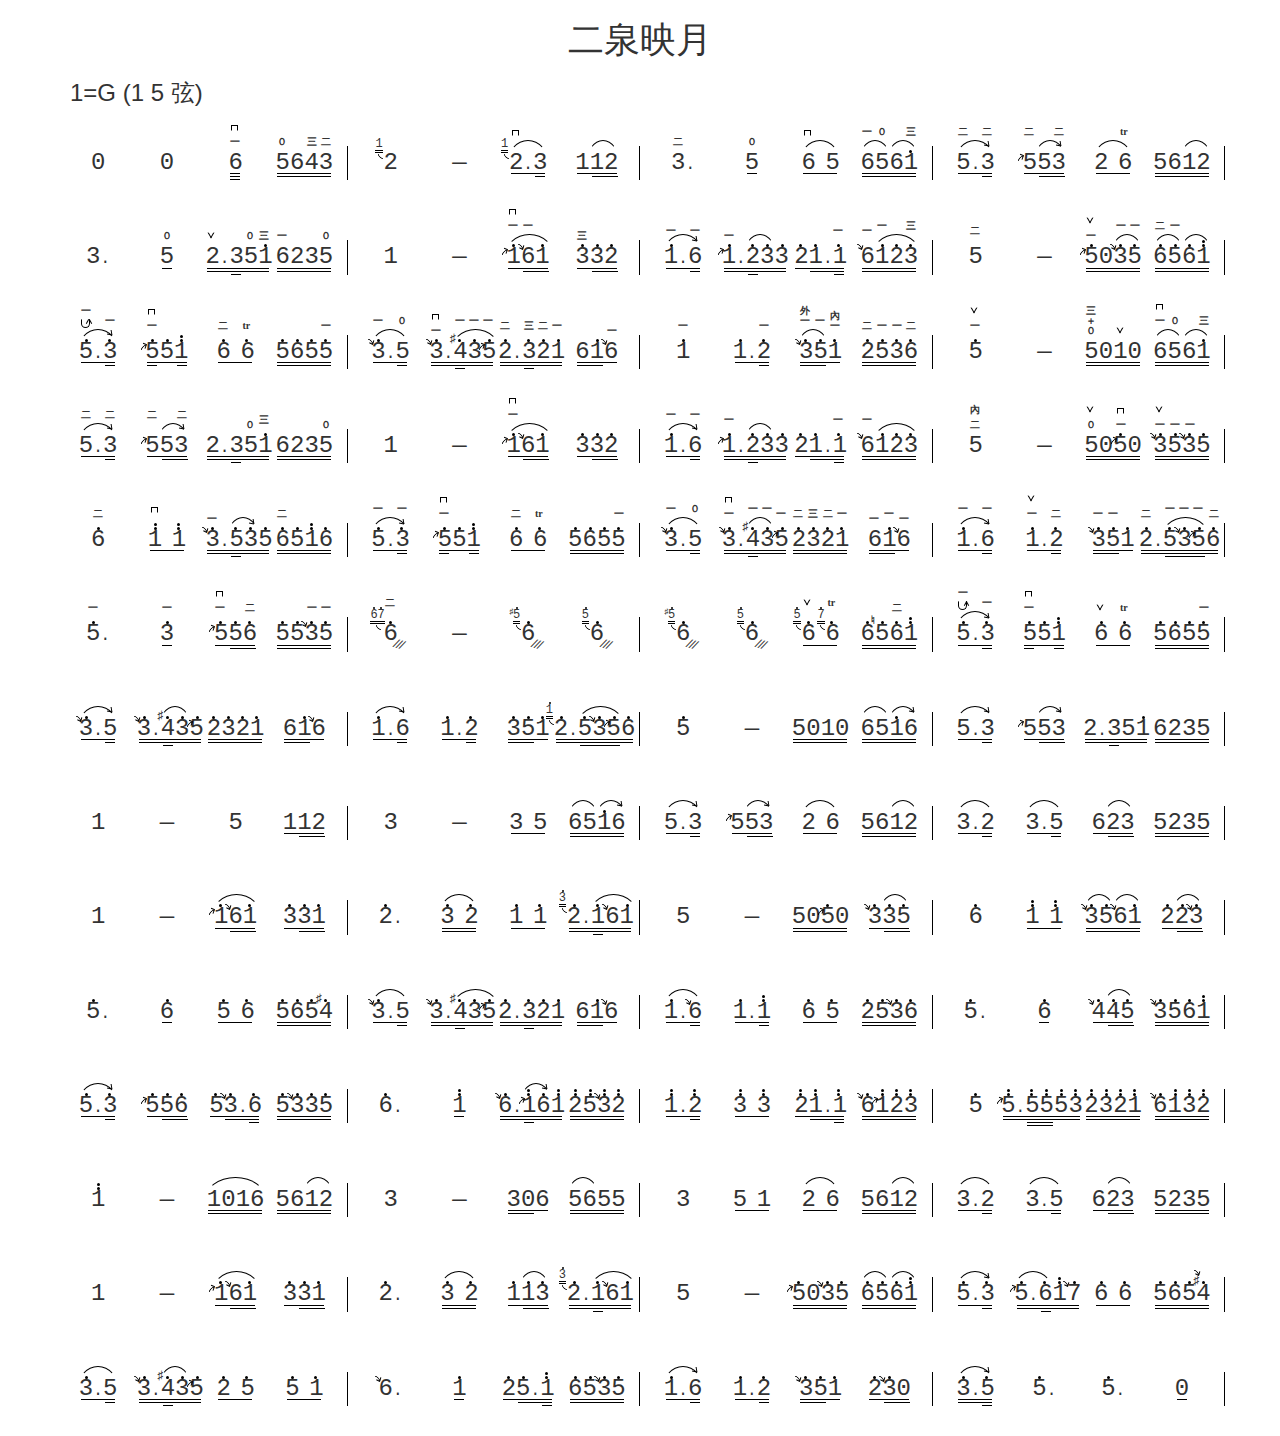
==== commit df904230: "finger step by step, it's a little difficult..." ====
--- a/index.html
+++ b/index.html
@@ -20,7 +20,7 @@
             6
             <span class="t-offset offset-1n">
               <span class="finger tip-offset-1n tip-2-level">一</span>
-              <span class="pull-bow tip-offset-1n tip-3-level"></span>
+              <span class="pull-bow tip-offset-1n tip-4-level"></span>
             </span>
             <span class="b-offset offset-1n">
               <span class="under under-8th under-offset-1n under-1n"></span>
@@ -226,7 +226,7 @@
               <span class="down-decorate down-decorate-offset-2n"></span>
               <span class="finger tip-offset-1n tip-4-level">一</span>
               <span class="finger tip-offset-2n tip-4-level">一</span>
-              <span class="pull-bow tip-offset-1n tip-5-level"></span>
+              <span class="pull-bow tip-offset-1n tip-6-level"></span>
             </span>
             <span class="b-offset offset-3n">
               <span class="under under-8th under-offset-1n under-3n"></span>
@@ -332,7 +332,7 @@
               <span class="up-decorate up-decorate-offset-1n"></span>
               <span class="down-decorate down-decorate-offset-3n"></span>
               <span class="finger tip-offset-1n tip-2-level">一</span>
-              <span class="push-bow tip-offset-1n tip-3-level"></span>
+              <span class="push-bow tip-offset-1n tip-4-level"></span>
               <span class="finger tip-offset-3n tip-4-level">一</span>
               <span class="finger tip-offset-4n tip-4-level">一</span>
             </span>
@@ -372,7 +372,8 @@
               <span class="dot dot-offset-1n"></span>
               <span class="dot dot-offset-2n-1d"></span>
               <span class="arc arc-offset-1n arc-2n-1d slide"></span>
-              <span class="finger tip-offset-1n tip-4-level">一</span>
+              <span class="rotary-slide tip-offset-1n tip-3-level"></span>
+              <span class="finger tip-offset-1n tip-6-level">一</span>
               <span class="finger tip-offset-2n-1d tip-4-level">一</span>
             </span>
             <span class="b-offset offset-2n-1d">
@@ -389,7 +390,7 @@
               <span class="dot dot-offset-3n double-eight"></span>
               <span class="up-decorate up-decorate-offset-1n"></span>
               <span class="finger tip-offset-1n tip-3-level">一</span>
-              <span class="pull-bow tip-offset-1n tip-4-level"></span>
+              <span class="pull-bow tip-offset-1n tip-5-level"></span>
             </span>
             <span class="b-offset offset-3n">
               <span class="under under-8th under-offset-1n under-3n"></span>
@@ -453,7 +454,7 @@
               <span class="up-decorate up-decorate-offset-4n-1d"></span>
               <span class="accidental accidental-offset-2n-1d sharp"></span>
               <span class="finger tip-offset-1n tip-2-level">一</span>
-              <span class="pull-bow tip-offset-1n tip-3-level"></span>
+              <span class="pull-bow tip-offset-1n tip-4-level"></span>
               <span class="finger tip-offset-2n-1d tip-4-level">一</span>
               <span class="finger tip-offset-3n-1d tip-4-level">一</span>
               <span class="finger tip-offset-4n-1d tip-4-level">一</span>
@@ -526,8 +527,10 @@
               <span class="arc arc-offset-1n arc-2n"></span>
               <span class="down-decorate down-decorate-offset-1n"></span>
               <span class="finger tip-offset-1n tip-4-level">一</span>
+              <span class="finger tip-offset-1n tip-6-level">外</span>
               <span class="finger tip-offset-2n tip-4-level">一</span>
               <span class="finger tip-offset-3n tip-3-level">一</span>
+              <span class="finger tip-offset-3n tip-5-level">內</span>
             </span>
             <span class="b-offset offset-3n">
               <span class="under under-8th under-offset-1n under-3n"></span>
@@ -560,7 +563,7 @@
             <span class="t-offset offset-1n">
               <span class="dot dot-offset-1n"></span>
               <span class="finger tip-offset-1n tip-3-level">一</span>
-              <span class="push-bow tip-offset-1n tip-4-level"></span>
+              <span class="push-bow tip-offset-1n tip-5-level"></span>
             </span>
           </div>
           <div class="beat">—</div>
@@ -583,8 +586,8 @@
               <span class="dot dot-offset-4n"></span>
               <span class="arc arc-offset-1n arc-2n"></span>
               <span class="arc arc-offset-3n arc-2n"></span>
-              <span class="pull-bow tip-offset-1n tip-5-level"></span>
               <span class="finger tip-offset-1n tip-4-level">一</span>
+              <span class="pull-bow tip-offset-1n tip-6-level"></span>
               <span class="finger tip-offset-2n tip-4-level">０</span>
               <span class="finger tip-offset-4n tip-4-level">三</span>
             </span>
@@ -604,6 +607,8 @@
             5<span class="half">.</span>3
             <span class="t-offset offset-2n-1d">
               <span class="arc arc-offset-1n arc-2n-1d slide"></span>
+              <span class="finger tip-offset-1n tip-4-level">二</span>
+              <span class="finger tip-offset-2n-1d tip-4-level">二</span>
             </span>
             <span class="b-offset offset-2n-1d">
               <span class="under under-8th under-offset-1n under-2n-1d"></span>
@@ -615,6 +620,8 @@
             <span class="t-offset offset-3n">
               <span class="arc arc-offset-2n arc-2n slide"></span>
               <span class="up-decorate up-decorate-offset-1n"></span>
+              <span class="finger tip-offset-1n tip-4-level">二</span>
+              <span class="finger tip-offset-3n tip-4-level">二</span>
             </span>
             <span class="b-offset offset-3n">
               <span class="under under-8th under-offset-1n under-3n"></span>
@@ -625,6 +632,8 @@
             2<span class="half">.</span>351
             <span class="t-offset offset-4n-1d">
               <span class="dot dot-offset-4n-1d"></span>
+              <span class="finger tip-offset-3n-1d tip-2-level">０</span>
+              <span class="finger tip-offset-4n-1d tip-3-level">三</span>
             </span>
             <span class="b-offset offset-4n-1d">
               <span class="under under-8th under-offset-1n under-4n-1d"></span>
@@ -634,6 +643,9 @@
           </div>
           <div class="beat">
             6235
+            <span class="t-offset offset-4n">
+              <span class="finger tip-offset-4n tip-2-level">０</span>
+            </span>
             <span class="b-offset offset-4n">
               <span class="under under-8th under-offset-1n under-4n"></span>
               <span class="under under-16th under-offset-1n under-4n"></span>
@@ -653,6 +665,8 @@
               <span class="arc arc-offset-1n arc-3n"></span>
               <span class="up-decorate up-decorate-offset-1n"></span>
               <span class="down-decorate down-decorate-offset-2n"></span>
+              <span class="finger tip-offset-1n tip-4-level">一</span>
+              <span class="pull-bow tip-offset-1n tip-6-level"></span>
             </span>
             <span class="b-offset offset-3n">
               <span class="under under-8th under-offset-1n under-3n"></span>
@@ -680,6 +694,8 @@
             <span class="t-offset offset-2n-1d">
               <span class="dot dot-offset-1n"></span>
               <span class="arc arc-offset-1n arc-2n-1d slide"></span>
+              <span class="finger tip-offset-1n tip-4-level">一</span>
+              <span class="finger tip-offset-2n-1d tip-4-level">一</span>
             </span>
             <span class="b-offset offset-2n-1d">
               <span class="under under-8th under-offset-1n under-2n-1d"></span>
@@ -695,6 +711,7 @@
               <span class="dot dot-offset-4n-1d"></span>
               <span class="arc arc-offset-2n-1d arc-2n"></span>
               <span class="up-decorate up-decorate-offset-1n"></span>
+              <span class="finger tip-offset-1n tip-3-level">一</span>
             </span>
             <span class="b-offset offset-4n-1d">
               <span class="under under-8th under-offset-1n under-4n-1d"></span>
@@ -708,6 +725,7 @@
               <span class="dot dot-offset-1n"></span>
               <span class="dot dot-offset-2n"></span>
               <span class="dot dot-offset-3n-1d"></span>
+              <span class="finger tip-offset-3n-1d tip-3-level">一</span>
             </span>
             <span class="b-offset offset-3n-1d">
               <span class="under under-8th under-offset-1n under-3n-1d"></span>
@@ -723,23 +741,34 @@
               <span class="dot dot-offset-4n"></span>
               <span class="arc arc-offset-2n arc-3n"></span>
               <span class="down-decorate down-decorate-offset-1n"></span>
-            </span>
-            <span class="b-offset offset-4n">
-              <span class="under under-8th under-offset-1n under-4n"></span>
-              <span class="under under-16th under-offset-1n under-4n"></span>
-            </span>
-          </div>
-        </div>
-      </div>
-      <div class="col-md-6 col-lg-3">
-        <div class="section">
-          <div class="beat">5</div>
+              <span class="finger tip-offset-1n tip-3-level">一</span>
+            </span>
+            <span class="b-offset offset-4n">
+              <span class="under under-8th under-offset-1n under-4n"></span>
+              <span class="under under-16th under-offset-1n under-4n"></span>
+            </span>
+          </div>
+        </div>
+      </div>
+      <div class="col-md-6 col-lg-3">
+        <div class="section">
+          <div class="beat">
+            5
+            <span class="t-offset offset-1n">
+              <span class="finger tip-offset-1n tip-2-level">二</span>
+              <span class="finger tip-offset-1n tip-5-level">內</span>
+            </span>
+          </div>
           <div class="beat">—</div>
           <div class="beat">
             5050
             <span class="t-offset offset-4n">
               <span class="dot dot-offset-3n"></span>
               <span class="up-decorate up-decorate-offset-3n"></span>
+              <span class="finger tip-offset-1n tip-2-level">０</span>
+              <span class="push-bow tip-offset-1n tip-4-level"></span>
+              <span class="finger tip-offset-3n tip-2-level">一</span>
+              <span class="pull-bow tip-offset-3n tip-4-level"></span>
             </span>
             <span class="b-offset offset-4n">
               <span class="under under-8th under-offset-1n under-4n"></span>
@@ -755,6 +784,10 @@
               <span class="dot dot-offset-4n"></span>
               <span class="down-decorate down-decorate-offset-1n"></span>
               <span class="down-decorate down-decorate-offset-3n"></span>
+              <span class="finger tip-offset-1n tip-2-level">一</span>
+              <span class="push-bow tip-offset-1n tip-4-level"></span>
+              <span class="finger tip-offset-2n tip-2-level">一</span>
+              <span class="finger tip-offset-3n tip-2-level">一</span>
             </span>
             <span class="b-offset offset-4n">
               <span class="under under-8th under-offset-1n under-4n"></span>
@@ -772,6 +805,7 @@
             6
             <span class="t-offset offset-1n">
               <span class="dot dot-offset-1n"></span>
+              <span class="finger tip-offset-1n tip-3-level">二</span>
             </span>
           </div>
           <div class="beat">
@@ -781,6 +815,7 @@
               <span class="dot dot-offset-2n-1d"></span>
               <span class="dot dot-offset-1n double-eight"></span>
               <span class="dot dot-offset-2n-1d double-eight"></span>
+              <span class="pull-bow tip-offset-1n tip-3-level"></span>
             </span>
             <span class="b-offset offset-2n-1d">
               <span class="under under-8th under-offset-1n under-2n-1d"></span>
@@ -795,6 +830,7 @@
               <span class="dot dot-offset-4n-1d"></span>
               <span class="arc arc-offset-2n-1d arc-2n slide"></span>
               <span class="down-decorate down-decorate-offset-1n"></span>
+              <span class="finger tip-offset-1n tip-2-level">一</span>
             </span>
             <span class="b-offset offset-4n-1d">
               <span class="under under-8th under-offset-1n under-4n-1d"></span>
@@ -810,6 +846,7 @@
               <span class="dot dot-offset-3n"></span>
               <span class="dot dot-offset-3n double-eight"></span>
               <span class="dot dot-offset-4n"></span>
+              <span class="finger tip-offset-1n tip-3-level">二</span>
             </span>
             <span class="b-offset offset-4n">
               <span class="under under-8th under-offset-1n under-4n"></span>
@@ -826,6 +863,8 @@
               <span class="dot dot-offset-1n"></span>
               <span class="dot dot-offset-2n-1d"></span>
               <span class="arc arc-offset-1n arc-2n-1d slide"></span>
+              <span class="finger tip-offset-1n tip-4-level">一</span>
+              <span class="finger tip-offset-2n-1d tip-4-level">一</span>
             </span>
             <span class="b-offset offset-2n-1d">
               <span class="under under-8th under-offset-1n under-2n-1d"></span>
@@ -840,6 +879,8 @@
               <span class="dot dot-offset-3n"></span>
               <span class="dot dot-offset-3n double-eight"></span>
               <span class="up-decorate up-decorate-offset-1n"></span>
+              <span class="finger tip-offset-1n tip-3-level">一</span>
+              <span class="pull-bow tip-offset-1n tip-5-level"></span>
             </span>
             <span class="b-offset offset-3n">
               <span class="under under-8th under-offset-1n under-3n"></span>
@@ -852,6 +893,8 @@
             <span class="t-offset offset-2n-1d">
               <span class="dot dot-offset-1n"></span>
               <span class="dot dot-offset-2n-1d"></span>
+              <span class="finger tip-offset-1n tip-3-level">二</span>
+              <span class="finger tip-offset-2n-1d tip-3-level">tr</span>
             </span>
             <span class="b-offset offset-2n-1d">
               <span class="under under-8th under-offset-1n under-2n-1d">
@@ -864,6 +907,7 @@
               <span class="dot dot-offset-2n"></span>
               <span class="dot dot-offset-3n"></span>
               <span class="dot dot-offset-4n"></span>
+              <span class="finger tip-offset-4n tip-3-level">一</span>
             </span>
             <span class="b-offset offset-4n">
               <span class="under under-8th under-offset-1n under-4n"></span>
@@ -880,6 +924,8 @@
               <span class="dot dot-offset-1n"></span>
               <span class="arc arc-offset-1n arc-2n-1d"></span>
               <span class="down-decorate down-decorate-offset-1n"></span>
+              <span class="finger tip-offset-1n tip-4-level">一</span>
+              <span class="finger tip-offset-2n-1d tip-4-level">０</span>
             </span>
             <span class="b-offset offset-2n-1d">
               <span class="under under-8th under-offset-1n under-2n-1d"></span>
@@ -896,6 +942,11 @@
               <span class="arc arc-offset-2n-1d arc-2n"></span>
               <span class="down-decorate down-decorate-offset-1n"></span>
               <span class="up-decorate up-decorate-offset-4n-1d"></span>
+              <span class="finger tip-offset-1n tip-3-level">一</span>
+              <span class="pull-bow tip-offset-1n tip-5-level"></span>
+              <span class="finger tip-offset-2n-1d tip-4-level">一</span>
+              <span class="finger tip-offset-3n-1d tip-4-level">一</span>
+              <span class="finger tip-offset-4n-1d tip-3-level">一</span>
               <span class="accidental accidental-offset-2n-1d sharp"></span>
             </span>
             <span class="b-offset offset-4n-1d">
@@ -911,6 +962,10 @@
               <span class="dot dot-offset-2n"></span>
               <span class="dot dot-offset-3n"></span>
               <span class="dot dot-offset-4n"></span>
+              <span class="finger tip-offset-1n tip-3-level">二</span>
+              <span class="finger tip-offset-2n tip-3-level">三</span>
+              <span class="finger tip-offset-3n tip-3-level">二</span>
+              <span class="finger tip-offset-4n tip-3-level">一</span>
             </span>
             <span class="b-offset offset-4n">
               <span class="under under-8th under-offset-1n under-4n"></span>
@@ -922,6 +977,9 @@
             <span class="t-offset offset-3n">
               <span class="dot dot-offset-2n"></span>
               <span class="down-decorate down-decorate-offset-3n"></span>
+              <span class="finger tip-offset-1n tip-2-level">一</span>
+              <span class="finger tip-offset-2n tip-3-level">一</span>
+              <span class="finger tip-offset-3n tip-2-level">一</span>
             </span>
             <span class="b-offset offset-3n">
               <span class="under under-8th under-offset-1n under-3n"></span>
@@ -937,6 +995,8 @@
             <span class="t-offset offset-2n-1d">
               <span class="dot dot-offset-1n"></span>
               <span class="arc arc-offset-1n arc-2n-1d slide"></span>
+              <span class="finger tip-offset-1n tip-4-level">一</span>
+              <span class="finger tip-offset-2n-1d tip-4-level">一</span>
             </span>
             <span class="b-offset offset-2n-1d">
               <span class="under under-8th under-offset-1n under-2n-1d"></span>
@@ -948,6 +1008,9 @@
             <span class="t-offset offset-2n-1d">
               <span class="dot dot-offset-1n"></span>
               <span class="dot dot-offset-2n-1d"></span>
+              <span class="finger tip-offset-1n tip-3-level">一</span>
+              <span class="push-bow tip-offset-1n tip-5-level"></span>
+              <span class="finger tip-offset-2n-1d tip-3-level">二</span>
             </span>
             <span class="b-offset offset-2n-1d">
               <span class="under under-8th under-offset-1n under-2n-1d"></span>
@@ -961,6 +1024,8 @@
               <span class="dot dot-offset-2n"></span>
               <span class="dot dot-offset-3n"></span>
               <span class="down-decorate down-decorate-offset-1n"></span>
+              <span class="finger tip-offset-1n tip-3-level">一</span>
+              <span class="finger tip-offset-2n tip-3-level">一</span>
             </span>
             <span class="b-offset offset-3n">
               <span class="under under-8th under-offset-1n under-3n"></span>
@@ -978,6 +1043,11 @@
               <span class="arc arc-offset-2n-1d arc-3n"></span>
               <span class="down-decorate down-decorate-offset-3n-1d"></span>
               <span class="up-decorate up-decorate-offset-4n-1d"></span>
+              <span class="finger tip-offset-1n tip-3-level">二</span>
+              <span class="finger tip-offset-2n-1d tip-4-level">一</span>
+              <span class="finger tip-offset-3n-1d tip-4-level">一</span>
+              <span class="finger tip-offset-4n-1d tip-4-level">一</span>
+              <span class="finger tip-offset-5n-1d tip-3-level">二</span>
             </span>
             <span class="b-offset offset-5n-1d">
               <span class="under under-8th under-offset-1n under-5n-1d"></span>
@@ -996,12 +1066,14 @@
             5<span class="half">.</span>
             <span class="t-offset offset-1n-1d">
               <span class="dot dot-offset-1n"></span>
+              <span class="finger tip-offset-1n tip-3-level">一</span>
             </span>
           </div>
           <div class="beat">
             3
             <span class="t-offset offset-1n">
               <span class="dot dot-offset-1n"></span>
+              <span class="finger tip-offset-1n tip-3-level">一</span>
             </span>
             <span class="b-offset offset-1n">
               <span class="under under-8th under-offset-1n under-1n"></span>
@@ -1014,6 +1086,9 @@
               <span class="dot dot-offset-2n"></span>
               <span class="dot dot-offset-3n"></span>
               <span class="up-decorate up-decorate-offset-1n"></span>
+              <span class="finger tip-offset-1n tip-3-level">一</span>
+              <span class="pull-bow tip-offset-1n tip-5-level"></span>
+              <span class="finger tip-offset-3n tip-3-level">二</span>
             </span>
             <span class="b-offset offset-3n">
               <span class="under under-8th under-offset-1n under-3n"></span>
@@ -1028,6 +1103,8 @@
               <span class="dot dot-offset-3n"></span>
               <span class="dot dot-offset-4n"></span>
               <span class="down-decorate down-decorate-offset-3n"></span>
+              <span class="finger tip-offset-3n tip-3-level">一</span>
+              <span class="finger tip-offset-4n tip-3-level">一</span>
             </span>
             <span class="b-offset offset-4n">
               <span class="under under-8th under-offset-1n under-4n"></span>
@@ -1047,6 +1124,7 @@
                 <span class="dot dot-offset-2n"></span>
               </span>
               <span class="dot dot-offset-1n"></span>
+              <span class="finger tip-offset-1n tip-4-level">二</span>
             </span>
             <span class="b-offset offset-1n">
               <span class="shake shake-offset-1n"></span>
@@ -1118,6 +1196,8 @@
                 7<span class="dot"></span>
               </span>
               <span class="dot dot-offset-2n-1d"></span>
+              <span class="push-bow tip-offset-1n tip-3-level"></span>
+              <span class="finger tip-offset-2n-1d tip-4-level">tr</span>
             </span>
             <span class="b-offset offset-2n-1d">
               <span class="under under-8th under-offset-1n under-2n-1d"></span>
@@ -1132,6 +1212,7 @@
               <span class="dot dot-offset-4n"></span>
               <span class="dot dot-offset-4n double-eight"></span>
               <span class="accidental accidental-offset-2n natural"></span>
+              <span class="finger tip-offset-3n tip-3-level">二</span>
             </span>
             <span class="b-offset offset-4n">
               <span class="under under-8th under-offset-1n under-4n"></span>
@@ -1148,6 +1229,9 @@
               <span class="dot dot-offset-1n"></span>
               <span class="dot dot-offset-2n-1d"></span>
               <span class="arc arc-offset-1n arc-2n-1d slide"></span>
+              <span class="rotary-slide tip-offset-1n tip-3-level"></span>
+              <span class="finger tip-offset-1n tip-6-level">一</span>
+              <span class="finger tip-offset-2n-1d tip-4-level">一</span>
             </span>
             <span class="b-offset offset-2n-1d">
               <span class="under under-8th under-offset-1n under-2n-1d"></span>
@@ -1161,6 +1245,8 @@
               <span class="dot dot-offset-2n"></span>
               <span class="dot dot-offset-3n"></span>
               <span class="dot dot-offset-3n double-eight"></span>
+              <span class="finger tip-offset-1n tip-3-level">一</span>
+              <span class="pull-bow tip-offset-1n tip-5-level"></span>
             </span>
             <span class="b-offset offset-3n">
               <span class="under under-8th under-offset-1n under-3n"></span>
@@ -1173,6 +1259,8 @@
             <span class="t-offset offset-2n-1d">
               <span class="dot dot-offset-1n"></span>
               <span class="dot dot-offset-2n-1d"></span>
+              <span class="push-bow tip-offset-1n tip-2-level"></span>
+              <span class="finger tip-offset-2n-1d tip-3-level">tr</span>
             </span>
             <span class="b-offset offset-2n-1d">
               <span class="under under-8th under-offset-1n under-2n-1d"></span>
@@ -1185,6 +1273,7 @@
               <span class="dot dot-offset-2n"></span>
               <span class="dot dot-offset-3n"></span>
               <span class="dot dot-offset-4n"></span>
+              <span class="finger tip-offset-4n tip-3-level">一</span>
             </span>
             <span class="b-offset offset-4n">
               <span class="under under-8th under-offset-1n under-4n"></span>
--- a/css/munu-note.css
+++ b/css/munu-note.css
@@ -341,6 +341,7 @@
 .tip-offset-3n-1d { left: 40px; }
 .tip-offset-4n { left: 46px; }
 .tip-offset-4n-1d { left: 54px; }
+.tip-offset-5n-1d { left: 70px; }
 
 .tip-1-level { top: -8px; }
 .tip-2-level { top: -13px; }
@@ -384,11 +385,52 @@
   top: -3px;
   left: 2px;
   -webkit-transform: rotate(-30deg);
+  -moz-transform: rotate(-30deg);
+  -o-transform: rotate(-30deg);
+  transform: rotate(-30deg);
   border-color: transparent transparent transparent #000;
 }
 .push-bow::after {
   top: -3px;
   left: 2px;
   -webkit-transform: rotate(30deg);
+  -moz-transform: rotate(30deg);
+  -o-transform: rotate(30deg);
+  transform: rotate(30deg);
   border-color: transparent #000 transparent transparent;
 }
+
+.rotary-slide {
+  width: 9px;
+  height: 9px;
+  display: inline-block;
+  position: absolute;
+  border-color: transparent #000 #000 #000;
+  border-style: solid;
+  border-width: 1px;
+  border-radius: 0 0 50% 50%;
+}
+.rotary-slide::before,
+.rotary-slide::after {
+  content: "";
+  width: 1px;
+  height: 5px;
+  background-color: #000;
+  display: inline-block;
+  position: absolute;
+  top: -1px;
+}
+.rotary-slide::before {
+  left: 8px;
+  -webkit-transform: rotate(-30deg);
+  -moz-transform: rotate(-30deg);
+  -o-transform: rotate(-30deg);
+  transform: rotate(-30deg);
+}
+.rotary-slide::after {
+  left: 5.5px;
+  -webkit-transform: rotate(30deg);
+  -moz-transform: rotate(30deg);
+  -o-transform: rotate(30deg);
+  transform: rotate(30deg);
+}
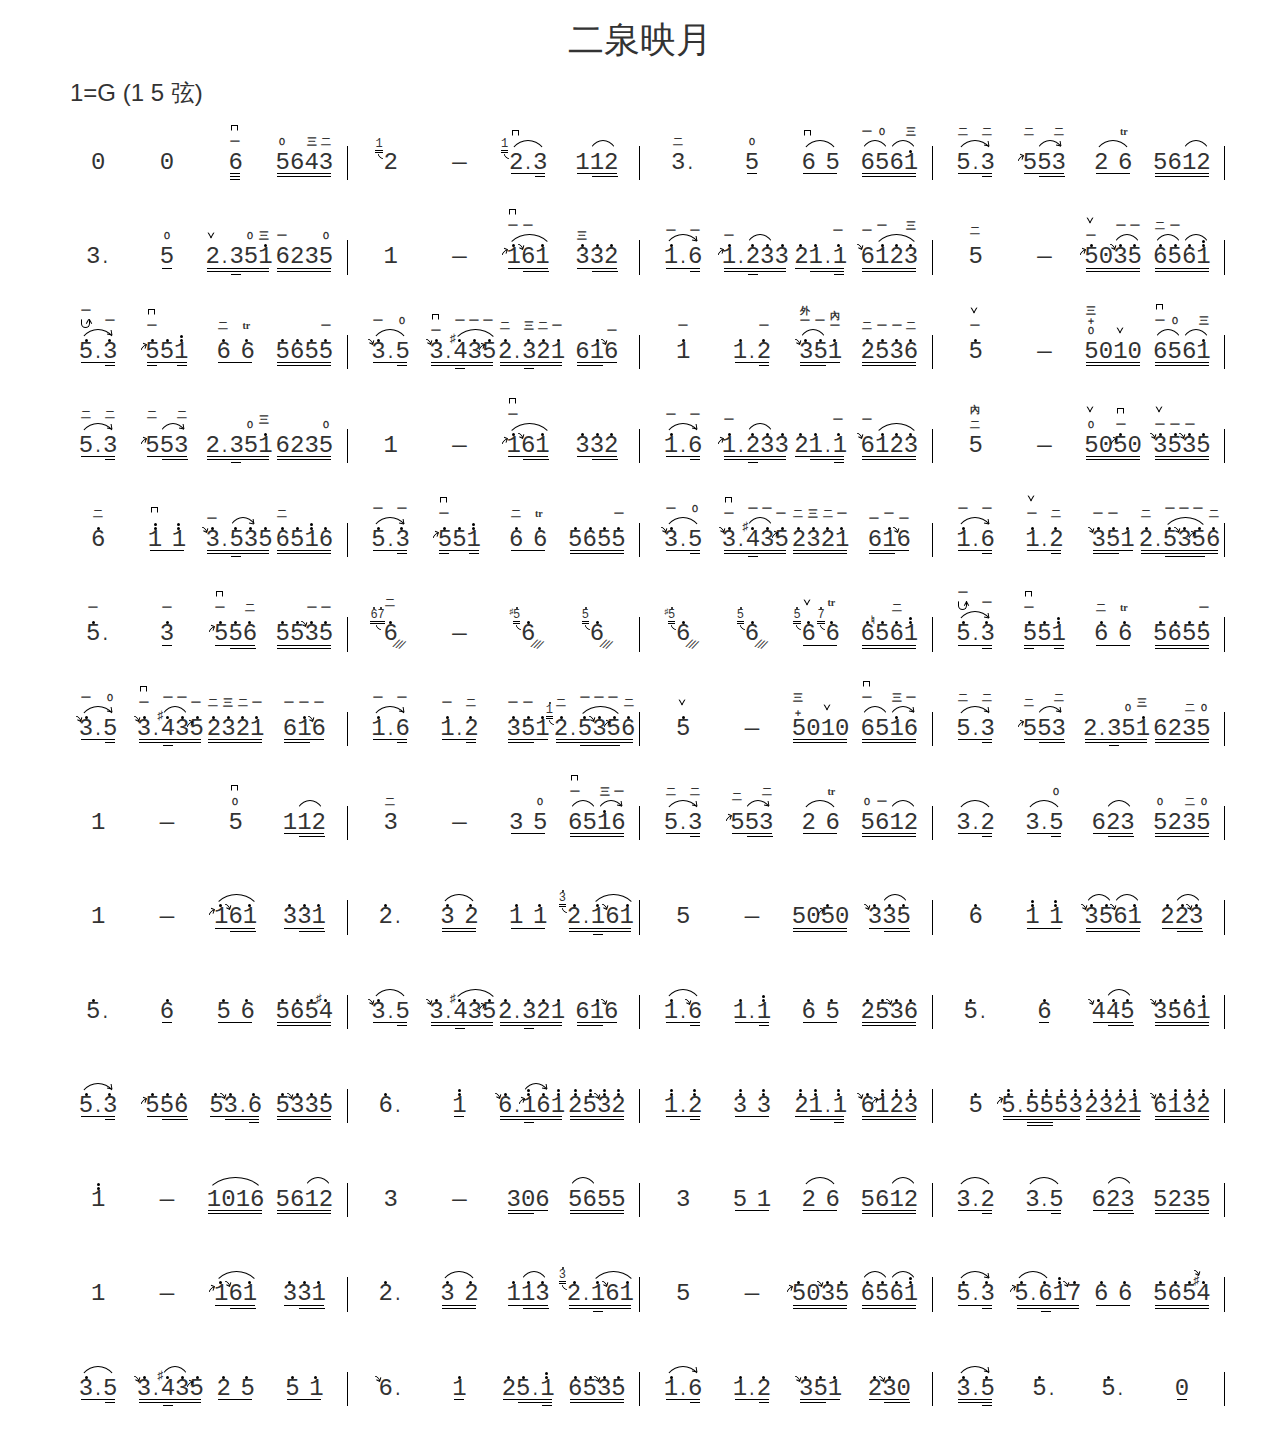
==== commit 5dcf160c: "rest six line..." ====
--- a/index.html
+++ b/index.html
@@ -1259,7 +1259,7 @@
             <span class="t-offset offset-2n-1d">
               <span class="dot dot-offset-1n"></span>
               <span class="dot dot-offset-2n-1d"></span>
-              <span class="push-bow tip-offset-1n tip-2-level"></span>
+              <span class="finger tip-offset-1n tip-3-level">二</span>
               <span class="finger tip-offset-2n-1d tip-3-level">tr</span>
             </span>
             <span class="b-offset offset-2n-1d">
@@ -1293,6 +1293,8 @@
               <span class="dot dot-offset-1n"></span>
               <span class="arc arc-offset-1n arc-2n-1d slide"></span>
               <span class="down-decorate down-decorate-offset-1n"></span>
+              <span class="finger tip-offset-1n tip-4-level">一</span>
+              <span class="finger tip-offset-2n-1d tip-4-level">０</span>
             </span>
             <span class="b-offset offset-2n-1d">
               <span class="under under-8th under-offset-1n under-2n-1d"></span>
@@ -1310,6 +1312,11 @@
               <span class="down-decorate down-decorate-offset-1n"></span>
               <span class="up-decorate up-decorate-offset-4n-1d"></span>
               <span class="accidental accidental-offset-2n-1d sharp"></span>
+              <span class="finger tip-offset-1n tip-3-level">一</span>
+              <span class="pull-bow tip-offset-1n tip-5-level"></span>
+              <span class="finger tip-offset-2n-1d tip-4-level">一</span>
+              <span class="finger tip-offset-3n-1d tip-4-level">一</span>
+              <span class="finger tip-offset-4n-1d tip-3-level">一</span>
             </span>
             <span class="b-offset offset-4n-1d">
               <span class="under under-8th under-offset-1n under-4n-1d"></span>
@@ -1324,6 +1331,10 @@
               <span class="dot dot-offset-2n"></span>
               <span class="dot dot-offset-3n"></span>
               <span class="dot dot-offset-4n"></span>
+              <span class="finger tip-offset-1n tip-3-level">二</span>
+              <span class="finger tip-offset-2n tip-3-level">三</span>
+              <span class="finger tip-offset-3n tip-3-level">二</span>
+              <span class="finger tip-offset-4n tip-3-level">一</span>
             </span>
             <span class="b-offset offset-4n">
               <span class="under under-8th under-offset-1n under-4n"></span>
@@ -1335,6 +1346,9 @@
             <span class="t-offset offset-3n">
               <span class="dot dot-offset-2n"></span>
               <span class="down-decorate down-decorate-offset-3n"></span>
+              <span class="finger tip-offset-1n tip-3-level">一</span>
+              <span class="finger tip-offset-2n tip-3-level">一</span>
+              <span class="finger tip-offset-3n tip-3-level">一</span>
             </span>
             <span class="b-offset offset-3n">
               <span class="under under-8th under-offset-1n under-3n"></span>
@@ -1350,6 +1364,8 @@
             <span class="t-offset offset-2n-1d">
               <span class="dot dot-offset-1n"></span>
               <span class="arc arc-offset-1n arc-2n-1d slide"></span>
+              <span class="finger tip-offset-1n tip-4-level">一</span>
+              <span class="finger tip-offset-2n-1d tip-4-level">一</span>
             </span>
             <span class="b-offset offset-2n-1d">
               <span class="under under-8th under-offset-1n under-2n-1d"></span>
@@ -1361,6 +1377,8 @@
             <span class="t-offset offset-2n-1d">
               <span class="dot dot-offset-1n"></span>
               <span class="dot dot-offset-2n-1d"></span>
+              <span class="finger tip-offset-1n tip-3-level">一</span>
+              <span class="finger tip-offset-2n-1d tip-3-level">二</span>
             </span>
             <span class="b-offset offset-2n-1d">
               <span class="under under-8th under-offset-1n under-2n-1d"></span>
@@ -1373,6 +1391,8 @@
               <span class="dot dot-offset-1n"></span>
               <span class="dot dot-offset-2n"></span>
               <span class="dot dot-offset-3n"></span>
+              <span class="finger tip-offset-1n tip-3-level">一</span>
+              <span class="finger tip-offset-2n tip-3-level">一</span>
             </span>
             <span class="b-offset offset-3n">
               <span class="under under-8th under-offset-1n under-3n"></span>
@@ -1393,6 +1413,11 @@
               <span class="arc arc-offset-2n-1d arc-3n"></span>
               <span class="down-decorate down-decorate-offset-3n-1d"></span>
               <span class="up-decorate up-decorate-offset-4n-1d"></span>
+              <span class="finger tip-offset-1n tip-3-level">二</span>
+              <span class="finger tip-offset-2n-1d tip-4-level">一</span>
+              <span class="finger tip-offset-3n-1d tip-4-level">一</span>
+              <span class="finger tip-offset-4n-1d tip-4-level">一</span>
+              <span class="finger tip-offset-5n-1d tip-3-level">二</span>
             </span>
             <span class="b-offset offset-5n-1d">
               <span class="under under-8th under-offset-1n under-5n-1d"></span>
@@ -1408,11 +1433,17 @@
             5
             <span class="t-offset offset-1n">
               <span class="dot dot-offset-1n"></span>
+              <span class="push-bow tip-offset-1n tip-2-level"></span>
             </span>
           </div>
           <div class="beat">—</div>
           <div class="beat">
             5010
+            <span class="t-offset offset-4n">
+              <span class="finger tip-offset-1n tip-1-level">＋</span>
+              <span class="finger tip-offset-1n tip-4-level">三</span>
+              <span class="push-bow tip-offset-3n tip-1-level"></span>
+            </span>
             <span class="b-offset offset-4n">
               <span class="under under-8th under-offset-1n under-4n"></span>
               <span class="under under-16th under-offset-1n under-4n"></span>
@@ -1424,6 +1455,10 @@
               <span class="dot dot-offset-3n"></span>
               <span class="arc arc-offset-1n arc-2n"></span>
               <span class="arc arc-offset-3n arc-2n slide"></span>
+              <span class="finger tip-offset-1n tip-4-level">一</span>
+              <span class="pull-bow tip-offset-1n tip-6-level"></span>
+              <span class="finger tip-offset-3n tip-4-level">三</span>
+              <span class="finger tip-offset-4n tip-4-level">一</span>
             </span>
             <span class="b-offset offset-4n">
               <span class="under under-8th under-offset-1n under-4n"></span>
@@ -1438,6 +1473,8 @@
             5<span class="half">.</span>3
             <span class="t-offset offset-2n-1d">
               <span class="arc arc-offset-1n arc-2n-1d slide"></span>
+              <span class="finger tip-offset-1n tip-4-level">二</span>
+              <span class="finger tip-offset-2n-1d tip-4-level">二</span>
             </span>
             <span class="b-offset offset-2n-1d">
               <span class="under under-8th under-offset-1n under-2n-1d"></span>
@@ -1449,6 +1486,8 @@
             <span class="t-offset offset-3n">
               <span class="arc arc-offset-2n arc-2n slide"></span>
               <span class="up-decorate up-decorate-offset-1n"></span>
+              <span class="finger tip-offset-1n tip-3-level">二</span>
+              <span class="finger tip-offset-3n tip-4-level">二</span>
             </span>
             <span class="b-offset offset-3n">
               <span class="under under-8th under-offset-1n under-3n"></span>
@@ -1459,6 +1498,8 @@
             2<span class="half">.</span>351
             <span class="t-offset offset-4n-1d">
               <span class="dot dot-offset-4n-1d"></span>
+              <span class="finger tip-offset-3n-1d tip-2-level">０</span>
+              <span class="finger tip-offset-4n-1d tip-3-level">三</span>
             </span>
             <span class="b-offset offset-4n-1d">
               <span class="under under-8th under-offset-1n under-4n-1d"></span>
@@ -1468,6 +1509,10 @@
           </div>
           <div class="beat">
             6235
+            <span class="t-offset offset-4n">
+              <span class="finger tip-offset-3n tip-2-level">二</span>
+              <span class="finger tip-offset-4n tip-2-level">０</span>
+            </span>
             <span class="b-offset offset-4n">
               <span class="under under-8th under-offset-1n under-4n"></span>
               <span class="under under-16th under-offset-1n under-4n"></span>
@@ -1482,9 +1527,18 @@
         <div class="section">
           <div class="beat">1</div>
           <div class="beat">—</div>
-          <div class="beat">5</div>
+          <div class="beat">
+            5
+            <span class="t-offset offset-1n">
+              <span class="finger tip-offset-1n tip-2-level">０</span>
+              <span class="pull-bow tip-offset-1n tip-4-level"></span>
+            </span>
+          </div>
           <div class="beat">
             112
+            <span class="t-offset offset-3n">
+              <span class="arc arc-offset-2n arc-2n"></span>
+            </span>
             <span class="b-offset offset-3n">
               <span class="under under-8th under-offset-1n under-3n"></span>
               <span class="under under-16th under-offset-2n under-2n"></span>
@@ -1494,10 +1548,18 @@
       </div>
       <div class="col-md-6 col-lg-3">
         <div class="section">
-          <div class="beat">3</div>
+          <div class="beat">
+            3
+            <span class="t-offset offset-1n">
+              <span class="finger tip-offset-1n tip-2-level">二</span>
+            </span>
+          </div>
           <div class="beat">—</div>
           <div class="beat">
             3<span class="half"> </span>5
+            <span class="t-offset offset-2n-1d">
+              <span class="finger tip-offset-2n-1d tip-2-level">０</span>
+            </span>
             <span class="b-offset offset-2n-1d">
               <span class="under under-8th under-offset-1n under-2n-1d"></span>
             </span>
@@ -1508,6 +1570,10 @@
               <span class="dot dot-offset-3n"></span>
               <span class="arc arc-offset-1n arc-2n"></span>
               <span class="arc arc-offset-3n arc-2n slide"></span>
+              <span class="finger tip-offset-1n tip-4-level">一</span>
+              <span class="pull-bow tip-offset-1n tip-6-level"></span>
+              <span class="finger tip-offset-3n tip-4-level">三</span>
+              <span class="finger tip-offset-4n tip-4-level">一</span>
             </span>
             <span class="b-offset offset-4n">
               <span class="under under-8th under-offset-1n under-4n"></span>
@@ -1522,6 +1588,8 @@
             5<span class="half">.</span>3
             <span class="t-offset offset-2n-1d">
               <span class="arc arc-offset-1n arc-2n-1d slide"></span>
+              <span class="finger tip-offset-1n tip-4-level">二</span>
+              <span class="finger tip-offset-2n-1d tip-4-level">二</span>
             </span>
             <span class="b-offset offset-2n-1d">
               <span class="under under-8th under-offset-1n under-2n-1d"></span>
@@ -1533,6 +1601,8 @@
             <span class="t-offset offset-3n">
               <span class="arc arc-offset-2n arc-2n slide"></span>
               <span class="up-decorate up-decorate-offset-1n"></span>
+              <span class="finger tip-offset-1n tip-3-level">二</span>
+              <span class="finger tip-offset-3n tip-4-level">二</span>
             </span>
             <span class="b-offset offset-3n">
               <span class="under under-8th under-offset-1n under-3n"></span>
@@ -1543,6 +1613,7 @@
             2<span class="half"> </span>6
             <span class="t-offset offset-2n-1d">
               <span class="arc arc-offset-1n arc-2n-1d"></span>
+              <span class="finger tip-offset-2n-1d tip-4-level">tr</span>
             </span>
             <span class="b-offset offset-2n-1d">
               <span class="under under-8th under-offset-1n under-2n-1d"></span>
@@ -1552,6 +1623,8 @@
             5612
             <span class="t-offset offset-4n">
               <span class="arc arc-offset-3n arc-2n"></span>
+              <span class="finger tip-offset-1n tip-2-level">０</span>
+              <span class="finger tip-offset-2n tip-2-level">一</span>
             </span>
             <span class="b-offset offset-4n">
               <span class="under under-8th under-offset-1n under-4n"></span>
@@ -1576,6 +1649,7 @@
             3<span class="half">.</span>5
             <span class="t-offset offset-2n-1d">
               <span class="arc arc-offset-1n arc-2n-1d"></span>
+              <span class="finger tip-offset-2n-1d tip-4-level">０</span>
             </span>
             <span class="b-offset offset-2n-1d">
               <span class="under under-8th under-offset-1n under-2n-1d"></span>
@@ -1594,6 +1668,11 @@
           </div>
           <div class="beat">
             5235
+            <span class="t-offset offset-4n">
+              <span class="finger tip-offset-1n tip-2-level">０</span>
+              <span class="finger tip-offset-3n tip-2-level">二</span>
+              <span class="finger tip-offset-4n tip-2-level">０</span>
+            </span>
             <span class="b-offset offset-4n">
               <span class="under under-8th under-offset-1n under-4n"></span>
               <span class="under under-16th under-offset-1n under-4n"></span>
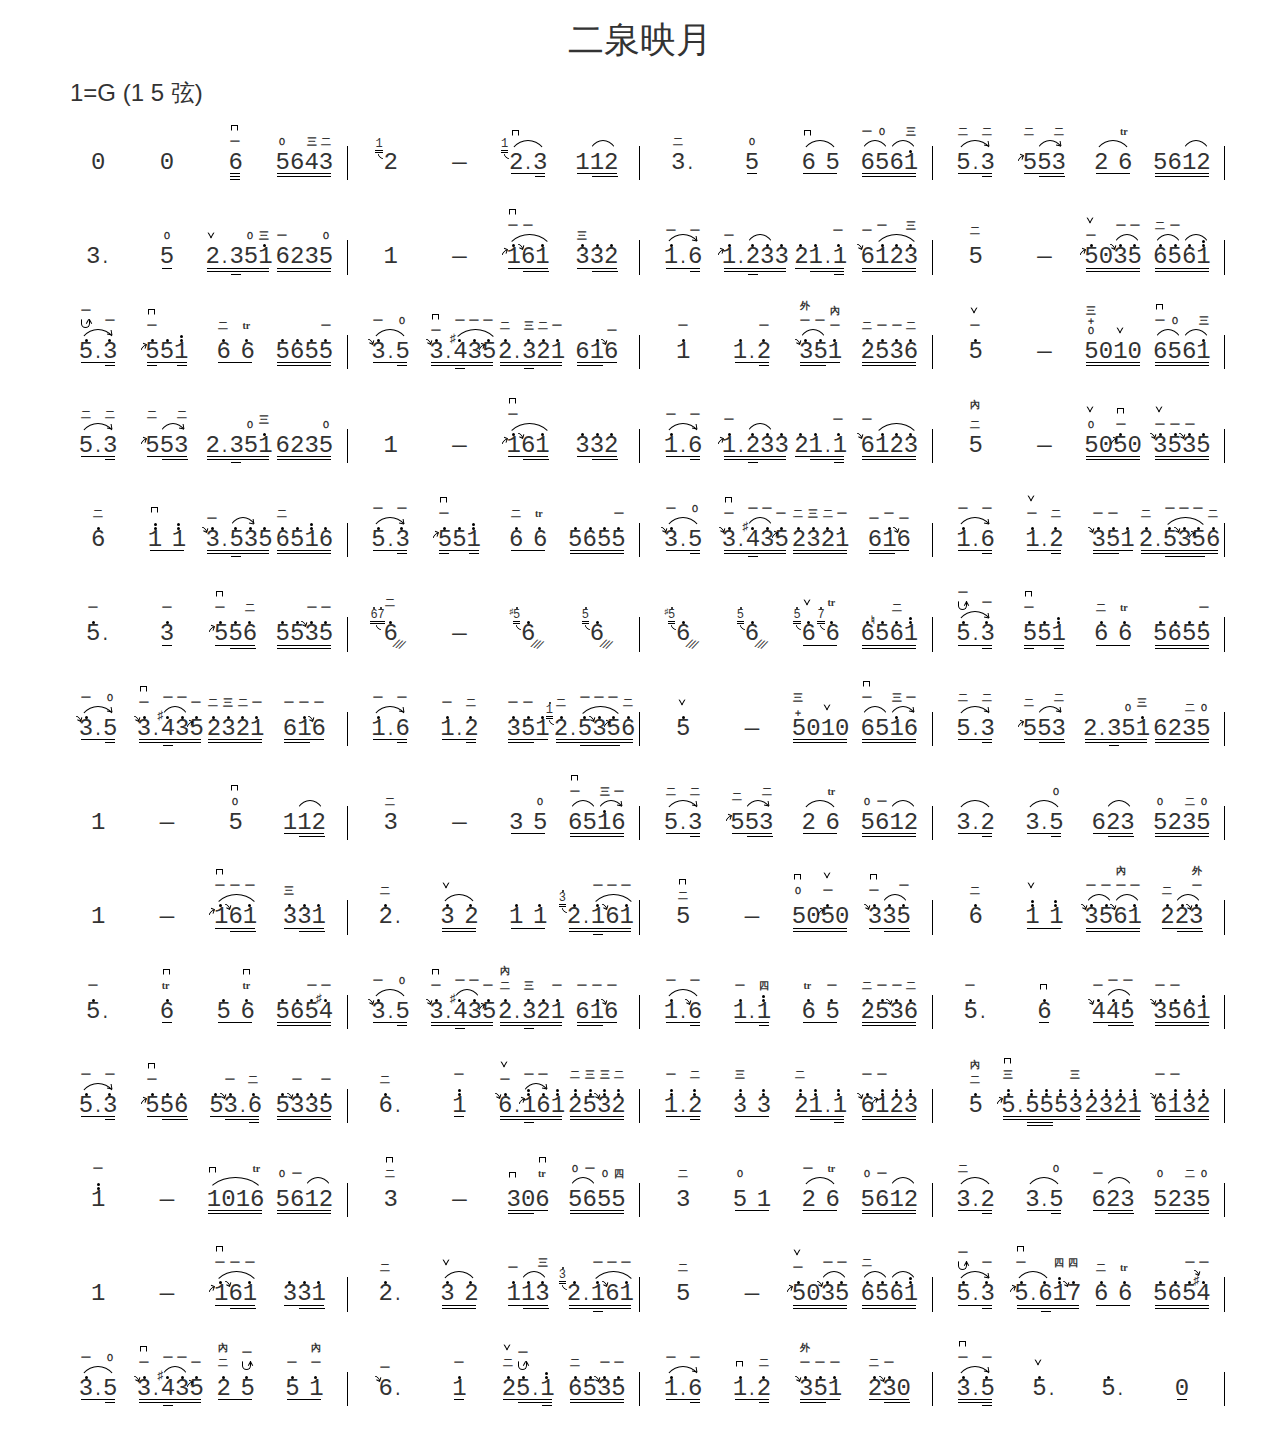
==== commit e6a036ec: "finger completegit st" ====
--- a/index.html
+++ b/index.html
@@ -527,10 +527,10 @@
               <span class="arc arc-offset-1n arc-2n"></span>
               <span class="down-decorate down-decorate-offset-1n"></span>
               <span class="finger tip-offset-1n tip-4-level">一</span>
-              <span class="finger tip-offset-1n tip-6-level">外</span>
+              <span class="finger tip-offset-1n tip-7-level">外</span>
               <span class="finger tip-offset-2n tip-4-level">一</span>
               <span class="finger tip-offset-3n tip-3-level">一</span>
-              <span class="finger tip-offset-3n tip-5-level">內</span>
+              <span class="finger tip-offset-3n tip-6-level">內</span>
             </span>
             <span class="b-offset offset-3n">
               <span class="under under-8th under-offset-1n under-3n"></span>
@@ -756,7 +756,7 @@
             5
             <span class="t-offset offset-1n">
               <span class="finger tip-offset-1n tip-2-level">二</span>
-              <span class="finger tip-offset-1n tip-5-level">內</span>
+              <span class="finger tip-offset-1n tip-6-level">內</span>
             </span>
           </div>
           <div class="beat">—</div>
@@ -1695,6 +1695,10 @@
               <span class="arc arc-offset-1n arc-3n"></span>
               <span class="up-decorate up-decorate-offset-1n"></span>
               <span class="down-decorate down-decorate-offset-2n"></span>
+              <span class="finger tip-offset-1n tip-4-level">一</span>
+              <span class="pull-bow tip-offset-1n tip-6-level"></span>
+              <span class="finger tip-offset-2n tip-4-level">一</span>
+              <span class="finger tip-offset-3n tip-4-level">一</span>
             </span>
             <span class="b-offset offset-3n">
               <span class="under under-8th under-offset-1n under-3n"></span>
@@ -1707,6 +1711,7 @@
               <span class="dot dot-offset-1n"></span>
               <span class="dot dot-offset-2n"></span>
               <span class="dot dot-offset-3n"></span>
+              <span class="finger tip-offset-1n tip-3-level">三</span>
             </span>
             <span class="b-offset offset-3n">
               <span class="under under-8th under-offset-1n under-3n"></span>
@@ -1721,6 +1726,7 @@
             2<span class="half">.</span>
             <span class="t-offset offset-1n-1d">
               <span class="dot dot-offset-1n"></span>
+              <span class="finger tip-offset-1n tip-3-level">二</span>
             </span>
           </div>
           <div class="beat">
@@ -1729,6 +1735,7 @@
               <span class="dot dot-offset-1n"></span>
               <span class="dot dot-offset-2n-1d"></span>
               <span class="arc arc-offset-1n arc-2n-1d"></span>
+              <span class="push-bow tip-offset-1n tip-3-level"></span>
             </span>
             <span class="b-offset offset-2n-1d">
               <span class="under under-8th under-offset-1n under-2n-1d"></span>
@@ -1756,6 +1763,9 @@
               <span class="dot dot-offset-4n-1d"></span>
               <sapn class="arc arc-offset-2n-1d arc-3n"></sapn>
               <span class="down-decorate down-decorate-offset-3n-1d"></span>
+              <span class="finger tip-offset-2n-1d tip-4-level">一</span>
+              <span class="finger tip-offset-3n-1d tip-4-level">一</span>
+              <span class="finger tip-offset-4n-1d tip-4-level">一</span>
             </span>
             <span class="b-offset offset-4n-1d">
               <span class="under under-8th under-offset-1n under-4n-1d"></span>
@@ -1767,33 +1777,46 @@
       </div>
       <div class="col-md-6 col-lg-3">
         <div class="section">
-          <div class="beat">5</div>
-            <div class="beat">—</div>
-            <div class="beat">
-              5050
-              <span class="t-offset offset-4n">
-                <span class="dot dot-offset-3n"></span>
-                <span class="up-decorate up-decorate-offset-3n"></span>
-              </span>
-              <span class="b-offset offset-4n">
-                <span class="under under-8th under-offset-1n under-4n"></span>
-                <span class="under under-16th under-offset-1n under-4n"></span>
-              </span>
-            </div>
-            <div class="beat">
-              335
-              <span class="t-offset offset-3n">
-                <span class="dot dot-offset-1n"></span>
-                <span class="dot dot-offset-2n"></span>
-                <span class="dot dot-offset-3n"></span>
-                <span class="arc arc-offset-2n arc-2n"></span>
-                <span class="down-decorate down-decorate-offset-1n"></span>
-              </span>
-              <span class="b-offset offset-3n">
-                <span class="under under-8th under-offset-1n under-3n"></span>
-                <span class="under under-16th under-offset-2n under-2n"></span>
-              </span>
-            </div>
+          <div class="beat">
+            5
+            <span class="t-offset offset-1n">
+              <span class="finger tip-offset-1n tip-2-level">二</span>
+              <span class="pull-bow tip-offset-1n tip-4-level"></span>
+            </span>
+          </div>
+          <div class="beat">—</div>
+          <div class="beat">
+            5050
+            <span class="t-offset offset-4n">
+              <span class="dot dot-offset-3n"></span>
+              <span class="up-decorate up-decorate-offset-3n"></span>
+              <span class="finger tip-offset-1n tip-3-level">０</span>
+              <span class="pull-bow tip-offset-1n tip-5-level"></span>
+              <span class="finger tip-offset-3n tip-3-level">一</span>
+              <span class="push-bow tip-offset-3n tip-5-level"></span>
+            </span>
+            <span class="b-offset offset-4n">
+              <span class="under under-8th under-offset-1n under-4n"></span>
+              <span class="under under-16th under-offset-1n under-4n"></span>
+            </span>
+          </div>
+          <div class="beat">
+            335
+            <span class="t-offset offset-3n">
+              <span class="dot dot-offset-1n"></span>
+              <span class="dot dot-offset-2n"></span>
+              <span class="dot dot-offset-3n"></span>
+              <span class="arc arc-offset-2n arc-2n"></span>
+              <span class="down-decorate down-decorate-offset-1n"></span>
+              <span class="finger tip-offset-1n tip-3-level">一</span>
+              <span class="pull-bow tip-offset-1n tip-5-level"></span>
+              <span class="finger tip-offset-3n tip-4-level">一</span>
+            </span>
+            <span class="b-offset offset-3n">
+              <span class="under under-8th under-offset-1n under-3n"></span>
+              <span class="under under-16th under-offset-2n under-2n"></span>
+            </span>
+          </div>
         </div>
       </div>
       <div class="col-md-6 col-lg-3">
@@ -1802,6 +1825,7 @@
             6
             <span class="t-offset offset-1n">
               <span class="dot dot-offset-1n"></span>
+              <span class="finger tip-offset-1n tip-3-level">二</span>
             </span>
           </div>
           <div class="beat">
@@ -1811,6 +1835,7 @@
               <span class="dot dot-offset-1n double-eight"></span>
               <span class="dot dot-offset-2n-1d"></span>
               <span class="dot dot-offset-2n-1d double-eight"></span>
+              <span class="push-bow tip-offset-1n tip-3-level"></span>
             </span>
             <span class="b-offset offset-2n-1d">
               <span class="under under-8th under-offset-1n under-2n-1d"></span>
@@ -1826,6 +1851,11 @@
               <span class="arc arc-offset-3n arc-2n"></span>
               <span class="down-decorate down-decorate-offset-1n"></span>
               <span class="down-decorate down-decorate-offset-3n"></span>
+              <span class="finger tip-offset-1n tip-4-level">一</span>
+              <span class="finger tip-offset-2n tip-4-level">一</span>
+              <span class="finger tip-offset-3n tip-4-level">一</span>
+              <span class="finger tip-offset-3n tip-7-level">內</span>
+              <span class="finger tip-offset-4n tip-4-level">一</span>
             </span>
             <span class="b-offset offset-4n">
               <span class="under under-8th under-offset-1n under-4n"></span>
@@ -1840,6 +1870,9 @@
               <span class="dot dot-offset-3n"></span>
               <span class="arc arc-offset-2n arc-2n"></span>
               <span class="down-decorate down-decorate-offset-3n"></span>
+              <span class="finger tip-offset-1n tip-3-level">二</span>
+              <span class="finger tip-offset-3n tip-4-level">一</span>
+              <span class="finger tip-offset-3n tip-7-level">外</span>
             </span>
             <span class="b-offset offset-3n">
               <span class="under under-8th under-offset-1n under-3n"></span>
@@ -1857,12 +1890,15 @@
             5<span class="half">.</span>
             <span class="t-offset offset-1n-1d">
               <span class="dot dot-offset-1n"></span>
+              <span class="finger tip-offset-1n tip-3-level">一</span>
             </span>
           </div>
           <div class="beat">
             6
             <span class="t-offset offset-1n">
               <span class="dot dot-offset-1n"></span>
+              <span class="finger tip-offset-1n tip-3-level">tr</span>
+              <span class="pull-bow tip-offset-1n tip-5-level"></span>
             </span>
             <span class="b-offset offset-1n">
               <span class="under under-8th under-offset-1n under-1n"></span>
@@ -1873,6 +1909,8 @@
             <span class="t-offset offset-2n-1d">
               <span class="dot dot-offset-1n"></span>
               <span class="dot dot-offset-2n-1d"></span>
+              <span class="finger tip-offset-2n-1d tip-3-level">tr</span>
+              <span class="pull-bow tip-offset-2n-1d tip-5-level"></span>
             </span>
             <span class="b-offset offset-2n-1d">
               <span class="under under-8th under-offset-1n under-2n-1d"></span>
@@ -1886,6 +1924,8 @@
               <span class="dot dot-offset-3n"></span>
               <span class="dot dot-offset-4n"></span>
               <span class="accidental accidental-offset-4n sharp"></span>
+              <span class="finger tip-offset-3n tip-3-level">一</span>
+              <span class="finger tip-offset-4n tip-3-level">一</span>
             </span>
             <span class="b-offset offset-4n">
               <span class="under under-8th under-offset-1n under-4n"></span>
@@ -1902,6 +1942,8 @@
               <span class="dot dot-offset-1n"></span>
               <span class="arc arc-offset-1n arc-2n-1d"></span>
               <span class="down-decorate down-decorate-offset-1n"></span>
+              <span class="finger tip-offset-1n tip-4-level">一</span>
+              <span class="finger tip-offset-2n-1d tip-4-level">０</span>
             </span>
             <span class="b-offset offset-2n-1d">
               <span class="under under-8th under-offset-1n under-2n-1d"></span>
@@ -1915,10 +1957,15 @@
               <span class="dot dot-offset-2n-1d"></span>
               <span class="dot dot-offset-3n-1d"></span>
               <span class="dot dot-offset-4n-1d"></span>
-              <span class="arc arc-offset-2n-1d arc-3n"></span>
+              <span class="arc arc-offset-2n-1d arc-2n"></span>
               <span class="down-decorate down-decorate-offset-1n"></span>
               <span class="up-decorate up-decorate-offset-4n-1d"></span>
               <span class="accidental accidental-offset-2n-1d sharp"></span>
+              <span class="finger tip-offset-1n tip-3-level">一</span>
+              <span class="pull-bow tip-offset-1n tip-5-level"></span>
+              <span class="finger tip-offset-2n-1d tip-4-level">一</span>
+              <span class="finger tip-offset-3n-1d tip-4-level">一</span>
+              <span class="finger tip-offset-4n-1d tip-3-level">一</span>
             </span>
             <span class="b-offset offset-4n-1d">
               <span class="under under-8th under-offset-1n under-4n-1d"></span>
@@ -1933,6 +1980,10 @@
               <span class="dot dot-offset-2n-1d"></span>
               <span class="dot dot-offset-3n-1d"></span>
               <span class="dot dot-offset-4n-1d"></span>
+              <span class="finger tip-offset-1n tip-3-level">二</span>
+              <span class="finger tip-offset-1n tip-6-level">內</span>
+              <span class="finger tip-offset-2n-1d tip-3-level">三</span>
+              <span class="finger tip-offset-4n-1d tip-3-level">一</span>
             </span>
             <span class="b-offset offset-4n-1d">
               <span class="under under-8th under-offset-1n under-4n-1d"></span>
@@ -1945,6 +1996,9 @@
             <span class="t-offset offset-3n">
               <span class="dot dot-offset-2n"></span>
               <span class="down-decorate down-decorate-offset-3n"></span>
+              <span class="finger tip-offset-1n tip-3-level">一</span>
+              <span class="finger tip-offset-2n tip-3-level">一</span>
+              <span class="finger tip-offset-3n tip-3-level">一</span>
             </span>
             <span class="b-offset offset-3n">
               <span class="under under-8th under-offset-1n under-3n"></span>
@@ -1961,6 +2015,8 @@
               <span class="dot dot-offset-1n"></span>
               <span class="arc arc-offset-1n arc-2n-1d"></span>
               <span class="down-decorate down-decorate-offset-2n-1d"></span>
+              <span class="finger tip-offset-1n tip-4-level">一</span>
+              <span class="finger tip-offset-2n-1d tip-4-level">一</span>
             </span>
             <span class="b-offset offset-2n-1d">
               <span class="under under-8th under-offset-1n under-2n-1d"></span>
@@ -1973,6 +2029,8 @@
               <span class="dot dot-offset-1n"></span>
               <span class="dot dot-offset-2n-1d"></span>
               <span class="dot dot-offset-2n-1d double-eight"></span>
+              <span class="finger tip-offset-1n tip-3-level">一</span>
+              <span class="finger tip-offset-2n-1d tip-3-level">四</span>
             </span>
             <span class="b-offset offset-2n-1d">
               <span class="under under-8th under-offset-1n under-2n-1d"></span>
@@ -1984,6 +2042,8 @@
             <span class="t-offset offset-2n-1d">
               <span class="dot dot-offset-1n"></span>
               <span class="dot dot-offset-2n-1d"></span>
+              <span class="finger tip-offset-1n tip-3-level">tr</span>
+              <span class="finger tip-offset-2n-1d tip-3-level">一</span>
             </span>
             <span class="b-offset offset-2n-1d">
               <span class="under under-8th under-offset-1n under-2n-1d"></span>
@@ -1997,6 +2057,10 @@
               <span class="dot dot-offset-3n"></span>
               <span class="dot dot-offset-4n"></span>
               <span class="down-decorate down-decorate-offset-3n"></span>
+              <span class="finger tip-offset-1n tip-3-level">二</span>
+              <span class="finger tip-offset-2n tip-3-level">一</span>
+              <span class="finger tip-offset-3n tip-3-level">一</span>
+              <span class="finger tip-offset-4n tip-3-level">二</span>
             </span>
             <span class="b-offset offset-4n">
               <span class="under under-8th under-offset-1n under-4n"></span>
@@ -2011,12 +2075,14 @@
             5<span class="half">.</span>
             <span class="t-offset offset-1n-1d">
               <span class="dot dot-offset-1n"></span>
+              <span class="finger tip-offset-1n tip-3-level">一</span>
             </span>
           </div>
           <div class="beat">
             6
             <span class="t-offset offset-1n">
               <span class="dot dot-offset-1n"></span>
+              <span class="pull-bow tip-offset-1n tip-2-level"></span>
             </span>
             <span class="b-offset offset-1n">
               <span class="under under-8th under-offset-1n under-1n"></span>
@@ -2030,6 +2096,9 @@
               <span class="dot dot-offset-3n"></span>
               <span class="arc arc-offset-2n arc-2n"></span>
               <span class="down-decorate down-decorate-offset-1n"></span>
+              <span class="finger tip-offset-1n tip-3-level">一</span>
+              <span class="finger tip-offset-2n tip-4-level">一</span>
+              <span class="finger tip-offset-3n tip-4-level">一</span>
             </span>
             <span class="b-offset offset-3n">
               <span class="under under-8th under-offset-1n under-3n"></span>
@@ -2045,6 +2114,8 @@
               <span class="dot dot-offset-4n"></span>
               <span class="dot dot-offset-4n double-eight"></span>
               <span class="down-decorate down-decorate-offset-1n"></span>
+              <span class="finger tip-offset-1n tip-3-level">一</span>
+              <span class="finger tip-offset-2n tip-3-level">一</span>
             </span>
             <span class="b-offset offset-4n">
               <span class="under under-8th under-offset-1n under-4n"></span>
@@ -2064,6 +2135,8 @@
               <span class="dot dot-offset-1n"></span>
               <span class="dot dot-offset-2n-1d"></span>
               <span class="arc arc-offset-1n arc-2n-1d slide"></span>
+              <span class="finger tip-offset-1n tip-4-level">一</span>
+              <span class="finger tip-offset-2n-1d tip-4-level">一</span>
             </span>
             <span class="b-offset offset-2n-1d">
               <span class="under under-8th under-offset-1n under-2n-1d"></span>
@@ -2077,6 +2150,8 @@
               <span class="dot dot-offset-2n"></span>
               <span class="dot dot-offset-3n"></span>
               <span class="up-decorate up-decorate-offset-1n"></span>
+              <span class="finger tip-offset-1n tip-3-level">一</span>
+              <span class="pull-bow tip-offset-1n tip-5-level"></span>
             </span>
             <span class="b-offset offset-3n">
               <span class="under under-8th under-offset-1n under-3n"></span>
@@ -2090,6 +2165,8 @@
               <span class="dot dot-offset-2n"></span>
               <span class="dot dot-offset-3n-1d"></span>
               <span class="down-decorate down-decorate-offset-2n"></span>
+              <span class="finger tip-offset-2n tip-3-level">一</span>
+              <span class="finger tip-offset-3n-1d tip-3-level">二</span>
             </span>
             <span class="b-offset offset-3n-1d">
               <span class="under under-8th under-offset-1n under-3n-1d"></span>
@@ -2105,6 +2182,8 @@
               <span class="dot dot-offset-3n"></span>
               <span class="dot dot-offset-4n"></span>
               <span class="down-decorate down-decorate-offset-2n"></span>
+              <span class="finger tip-offset-2n tip-3-level">一</span>
+              <span class="finger tip-offset-4n tip-3-level">一</span>
             </span>
             <span class="b-offset offset-4n">
               <span class="under under-8th under-offset-1n under-4n"></span>
@@ -2119,6 +2198,7 @@
             6<span class="half">.</span>
             <span class="t-offset offset-1n-1d">
               <span class="dot dot-offset-1n"></span>
+              <span class="finger tip-offset-1n tip-3-level">二</span>
             </span>
           </div>
           <div class="beat">
@@ -2126,6 +2206,7 @@
             <span class="t-offset offset-1n">
               <span class="dot dot-offset-1n"></span>
               <span class="dot dot-offset-1n double-eight"></span>
+              <span class="finger tip-offset-1n tip-4-level">一</span>
             </span>
             <span class="b-offset offset-1n">
               <span class="under under-8th under-offset-1n under-1n"></span>
@@ -2143,6 +2224,10 @@
               <span class="arc arc-offset-2n-1d arc-2n slide"></span>
               <span class="down-decorate down-decorate-offset-1n"></span>
               <span class="up-decorate up-decorate-offset-2n-1d"></span>
+              <span class="finger tip-offset-1n tip-3-level">一</span>
+              <span class="push-bow tip-offset-1n tip-5-level"></span>
+              <span class="finger tip-offset-2n-1d tip-4-level">一</span>
+              <span class="finger tip-offset-3n-1d tip-4-level">一</span>
             </span>
             <span class="b-offset offset-4n-1d">
               <span class="under under-8th under-offset-1n under-4n-1d"></span>
@@ -2162,6 +2247,10 @@
               <span class="dot dot-offset-3n double-eight"></span>
               <span class="dot dot-offset-4n double-eight"></span>
               <span class="down-decorate down-decorate-offset-3n"></span>
+              <span class="finger tip-offset-1n tip-4-level">二</span>
+              <span class="finger tip-offset-2n tip-4-level">三</span>
+              <span class="finger tip-offset-3n tip-4-level">三</span>
+              <span class="finger tip-offset-4n tip-4-level">二</span>
             </span>
             <span class="b-offset offset-4n">
               <span class="under under-8th under-offset-1n under-4n"></span>
@@ -2179,6 +2268,8 @@
               <span class="dot dot-offset-2n-1d"></span>
               <span class="dot dot-offset-1n double-eight"></span>
               <span class="dot dot-offset-2n-1d double-eight"></span>
+              <span class="finger tip-offset-1n tip-4-level">一</span>
+              <span class="finger tip-offset-2n-1d tip-4-level">二</span>
             </span>
             <span class="b-offset offset-2n-1d">
               <span class="under under-8th under-offset-1n under-2n-1d"></span>
@@ -2192,6 +2283,7 @@
               <span class="dot dot-offset-2n-1d"></span>
               <span class="dot dot-offset-1n double-eight"></span>
               <span class="dot dot-offset-2n-1d double-eight"></span>
+              <span class="finger tip-offset-1n tip-4-level">三</span>
             </span>
             <span class="b-offset offset-2n-1d">
               <span class="under under-8th under-offset-1n under-2n-1d"></span>
@@ -2206,6 +2298,7 @@
               <span class="dot dot-offset-1n double-eight"></span>
               <span class="dot dot-offset-2n double-eight"></span>
               <span class="dot dot-offset-3n-1d double-eight"></span>
+              <span class="finger tip-offset-1n tip-4-level">二</span>
             </span>
             <span class="b-offset offset-3n-1d">
               <span class="under under-8th under-offset-1n under-3n-1d"></span>
@@ -2225,6 +2318,8 @@
               <span class="dot dot-offset-4n double-eight"></span>
               <span class="down-decorate down-decorate-offset-1n"></span>
               <span class="up-decorate up-decorate-offset-2n"></span>
+              <span class="finger tip-offset-1n tip-4-level">一</span>
+              <span class="finger tip-offset-2n tip-4-level">一</span>
             </span>
             <span class="b-offset offset-4n">
               <span class="under under-8th under-offset-1n under-4n"></span>
@@ -2239,6 +2334,8 @@
             5
             <span class="t-offset offset-1n">
               <span class="dot dot-offset-1n"></span>
+              <span class="finger tip-offset-1n tip-3-level">二</span>
+              <span class="finger tip-offset-1n tip-6-level">內</span>
             </span>
           </div>
           <div class="beat beat-offset-5n-1d">
@@ -2255,6 +2352,9 @@
               <span class="dot dot-offset-4n-1d double-eight"></span>
               <span class="dot dot-offset-5n-1d double-eight"></span>
               <span class="up-decorate up-decorate-offset-1n"></span>
+              <span class="finger tip-offset-1n tip-4-level">三</span>
+              <span class="pull-bow tip-offset-1n tip-6-level"></span>
+              <span class="finger tip-offset-5n-1d tip-4-level">三</span>
             </span>
             <span class="b-offset offset-5n-1d">
               <span class="under under-8th under-offset-1n under-5n-1d"></span>
@@ -2291,6 +2391,8 @@
               <span class="dot dot-offset-3n double-eight"></span>
               <span class="dot dot-offset-4n double-eight"></span>
               <span class="down-decorate down-decorate-offset-1n"></span>
+              <span class="finger tip-offset-1n tip-4-level">一</span>
+              <span class="finger tip-offset-2n tip-4-level">一</span>
             </span>
             <span class="b-offset offset-4n">
               <span class="under under-8th under-offset-1n under-4n"></span>
@@ -2309,6 +2411,7 @@
             <span class="t-offset offset-1n">
               <span class="dot dot-offset-1n"></span>
               <span class="dot dot-offset-1n double-eight"></span>
+              <span class="finger tip-offset-1n tip-4-level">一</span>
             </span>
           </div>
           <div class="beat">—</div>
@@ -2316,6 +2419,8 @@
             1016
             <span class="t-offset offset-4n">
               <span class="arc arc-offset-1n arc-4n"></span>
+              <span class="pull-bow tip-offset-1n tip-3-level"></span>
+              <span class="finger tip-offset-4n tip-4-level">tr</span>
             </span>
             <span class="b-offset offset-4n">
               <span class="under under-8th under-offset-1n under-4n"></span>
@@ -2326,20 +2431,33 @@
             5612
             <span class="t-offset offset-4n">
               <span class="arc arc-offset-3n arc-2n"></span>
-            </span>
-            <span class="b-offset offset-4n">
-              <span class="under under-8th under-offset-1n under-4n"></span>
-              <span class="under under-16th under-offset-1n under-4n"></span>
-            </span>
-          </div>
-        </div>
-      </div>
-      <div class="col-md-6 col-lg-3">
-        <div class="section">
-          <div class="beat">3</div>
+              <span class="finger tip-offset-1n tip-3-level">０</span>
+              <span class="finger tip-offset-2n tip-3-level">一</span>
+            </span>
+            <span class="b-offset offset-4n">
+              <span class="under under-8th under-offset-1n under-4n"></span>
+              <span class="under under-16th under-offset-1n under-4n"></span>
+            </span>
+          </div>
+        </div>
+      </div>
+      <div class="col-md-6 col-lg-3">
+        <div class="section">
+          <div class="beat">
+            3
+            <span class="t-offset offset-1n">
+              <span class="finger tip-offset-1n tip-3-level">二</span>
+              <span class="pull-bow tip-offset-1n tip-5-level"></span>
+            </span>
+          </div>
           <div class="beat">—</div>
           <div class="beat">
             306
+            <span class="t-offset offset-3n">
+              <span class="pull-bow tip-offset-1n tip-2-level"></span>
+              <span class="finger tip-offset-3n tip-3-level">tr</span>
+              <span class="pull-bow tip-offset-3n tip-5-level"></span>
+            </span>
             <span class="b-offset offset-3n">
               <span class="under under-8th under-offset-1n under-3n"></span>
               <span class="under under-16th under-offset-1n under-2n"></span>
@@ -2349,19 +2467,31 @@
             5655
             <span class="t-offset offset-4n">
               <span class="arc arc-offset-1n arc-2n"></span>
-            </span>
-            <span class="b-offset offset-4n">
-              <span class="under under-8th under-offset-1n under-4n"></span>
-              <span class="under under-16th under-offset-1n under-4n"></span>
-            </span>
-          </div>
-        </div>
-      </div>
-      <div class="col-md-6 col-lg-3">
-        <div class="section">
-          <div class="beat">3</div>
+              <span class="finger tip-offset-1n tip-4-level">０</span>
+              <span class="finger tip-offset-2n tip-4-level">一</span>
+              <span class="finger tip-offset-3n tip-3-level">０</span>
+              <span class="finger tip-offset-4n tip-3-level">四</span>
+            </span>
+            <span class="b-offset offset-4n">
+              <span class="under under-8th under-offset-1n under-4n"></span>
+              <span class="under under-16th under-offset-1n under-4n"></span>
+            </span>
+          </div>
+        </div>
+      </div>
+      <div class="col-md-6 col-lg-3">
+        <div class="section">
+          <div class="beat">
+            3
+            <span class="t-offset offset-1n">
+              <span class="finger tip-offset-1n tip-3-level">二</span>
+            </span>
+          </div>
           <div class="beat">
             5<span class="half"> </span>1
+            <span class="t-offset offset-2n-1d">
+              <span class="finger tip-offset-1n tip-3-level">０</span>
+            </span>
             <span class="b-offset offset-2n-1d">
               <span class="under under-8th under-offset-1n under-2n-1d"></span>
             </span>
@@ -2370,6 +2500,8 @@
             2<span class="half"> </span>6
             <span class="t-offset offset-2n-1d">
               <span class="arc arc-offset-1n arc-2n-1d"></span>
+              <span class="finger tip-offset-1n tip-4-level">一</span>
+              <span class="finger tip-offset-2n-1d tip-4-level">tr</span>
             </span>
             <span class="b-offset offset-2n-1d">
               <span class="under under-8th under-offset-1n under-2n-1d"></span>
@@ -2379,6 +2511,8 @@
             5612
             <span class="t-offset offset-4n">
               <span class="arc arc-offset-3n arc-2n"></span>
+              <span class="finger tip-offset-1n tip-3-level">０</span>
+              <span class="finger tip-offset-2n tip-3-level">一</span>
             </span>
             <span class="b-offset offset-4n">
               <span class="under under-8th under-offset-1n under-4n"></span>
@@ -2393,6 +2527,7 @@
             3<span class="half">.</span>2
             <span class="t-offset offset-2n-1d">
               <span class="arc arc-offset-1n arc-2n-1d"></span>
+              <span class="finger tip-offset-1n tip-4-level">二</span>
             </span>
             <span class="b-offset offset-2n-1d">
               <span class="under under-8th under-offset-1n under-2n-1d"></span>
@@ -2403,6 +2538,7 @@
             3<span class="half">.</span>5
             <span class="t-offset offset-2n-1d">
               <span class="arc arc-offset-1n arc-2n-1d"></span>
+              <span class="finger tip-offset-2n-1d tip-4-level">０</span>
             </span>
             <span class="b-offset offset-2n-1d">
               <span class="under under-8th under-offset-1n under-2n-1d"></span>
@@ -2413,6 +2549,7 @@
             623
             <span class="t-offset offset-3n">
               <span class="arc arc-offset-2n arc-2n"></span>
+              <span class="finger tip-offset-1n tip-3-level">一</span>
             </span>
             <span class="b-offset offset-3n">
               <span class="under under-8th under-offset-1n under-3n"></span>
@@ -2420,7 +2557,12 @@
             </span>
           </div>
           <div class="beat">
-             5235
+            5235
+            <span class="t-offset offset-4n">
+              <span class="finger tip-offset-1n tip-3-level">０</span>
+              <span class="finger tip-offset-3n tip-3-level">二</span>
+              <span class="finger tip-offset-4n tip-3-level">０</span>
+            </span>
             <span class="b-offset offset-4n">
               <span class="under under-8th under-offset-1n under-4n"></span>
               <span class="under under-16th under-offset-1n under-4n"></span>
@@ -2443,6 +2585,10 @@
               <span class="arc arc-offset-1n arc-3n"></span>
               <span class="up-decorate up-decorate-offset-1n"></span>
               <span class="down-decorate down-decorate-offset-2n"></span>
+              <span class="finger tip-offset-1n tip-4-level">一</span>
+              <span class="pull-bow tip-offset-1n tip-6-level"></span>
+              <span class="finger tip-offset-2n tip-4-level">一</span>
+              <span class="finger tip-offset-3n tip-4-level">一</span>
             </span>
             <span class="b-offset offset-3n">
               <span class="under under-8th under-offset-1n under-3n"></span>
@@ -2469,6 +2615,7 @@
             2<span class="half">.</span>
             <span class="t-offset offset-1n-1d">
               <span class="dot dot-offset-1n"></span>
+              <span class="finger tip-offset-1n tip-3-level">二</span>
             </span>
           </div>
           <div class="beat">
@@ -2477,6 +2624,7 @@
               <span class="dot dot-offset-1n"></span>
               <span class="dot dot-offset-2n-1d"></span>
               <span class="arc arc-offset-1n arc-2n-1d"></span>
+              <span class="push-bow tip-offset-1n tip-3-level"></span>
             </span>
             <span class="b-offset offset-2n-1d">
               <span class="under under-8th under-offset-1n under-2n-1d"></span>
@@ -2490,6 +2638,8 @@
               <span class="dot dot-offset-2n"></span>
               <span class="dot dot-offset-3n"></span>
               <span class="arc arc-offset-2n arc-2n"></span>
+              <span class="finger tip-offset-1n tip-3-level">一</span>
+              <span class="finger tip-offset-3n tip-4-level">三</span>
             </span>
             <span class="b-offset offset-3n">
               <span class="under under-8th under-offset-1n under-3n"></span>
@@ -2507,6 +2657,9 @@
               <span class="dot dot-offset-4n-1d"></span>
               <sapn class="arc arc-offset-2n-1d arc-3n"></sapn>
               <span class="down-decorate down-decorate-offset-3n-1d"></span>
+              <span class="finger tip-offset-2n-1d tip-4-level">一</span>
+              <span class="finger tip-offset-3n-1d tip-4-level">一</span>
+              <span class="finger tip-offset-4n-1d tip-4-level">一</span>
             </span>
             <span class="b-offset offset-4n-1d">
               <span class="under under-8th under-offset-1n under-4n-1d"></span>
@@ -2518,38 +2671,49 @@
       </div>
       <div class="col-md-6 col-lg-3">
         <div class="section">
-          <div class="beat">5</div>
-            <div class="beat">—</div>
-            <div class="beat">
-              5035
-              <span class="t-offset offset-4n">
-                <span class="dot dot-offset-1n"></span>
-                <span class="dot dot-offset-3n"></span>
-                <span class="dot dot-offset-4n"></span>
-                <span class="up-decorate up-decorate-offset-1n"></span>
-                <span class="down-decorate down-decorate-offset-3n"></span>
-              </span>
-              <span class="b-offset offset-4n">
-                <span class="under under-8th under-offset-1n under-4n"></span>
-                <span class="under under-16th under-offset-1n under-4n"></span>
-              </span>
-            </div>
-            <div class="beat">
-              6561
-              <span class="t-offset offset-4n">
-                <span class="dot dot-offset-1n"></span>
-                <span class="dot dot-offset-2n"></span>
-                <span class="dot dot-offset-3n"></span>
-                <span class="dot dot-offset-4n"></span>
-                <span class="dot dot-offset-4n double-eight"></span>
-                <span class="arc arc-offset-1n arc-2n"></span>
-                <span class="arc arc-offset-3n arc-2n"></span>
-              </span>
-              <span class="b-offset offset-4n">
-                <span class="under under-8th under-offset-1n under-4n"></span>
-                <span class="under under-16th under-offset-1n under-4n"></span>
-              </span>
-            </div>
+          <div class="beat">
+            5
+            <span class="t-offset offset-1n">
+              <span class="finger tip-offset-1n tip-3-level">二</span>
+            </span>
+          </div>
+          <div class="beat">—</div>
+          <div class="beat">
+            5035
+            <span class="t-offset offset-4n">
+              <span class="dot dot-offset-1n"></span>
+              <span class="dot dot-offset-3n"></span>
+              <span class="dot dot-offset-4n"></span>
+              <span class="arc arc-offset-3n arc-2n"></span>
+              <span class="up-decorate up-decorate-offset-1n"></span>
+              <span class="down-decorate down-decorate-offset-3n"></span>
+              <span class="finger tip-offset-1n tip-3-level">一</span>
+              <span class="push-bow tip-offset-1n tip-5-level"></span>
+              <span class="finger tip-offset-3n tip-4-level">一</span>
+              <span class="finger tip-offset-4n tip-4-level">一</span>
+            </span>
+            <span class="b-offset offset-4n">
+              <span class="under under-8th under-offset-1n under-4n"></span>
+              <span class="under under-16th under-offset-1n under-4n"></span>
+            </span>
+          </div>
+          <div class="beat">
+            6561
+            <span class="t-offset offset-4n">
+              <span class="dot dot-offset-1n"></span>
+              <span class="dot dot-offset-2n"></span>
+              <span class="dot dot-offset-3n"></span>
+              <span class="dot dot-offset-4n"></span>
+              <span class="dot dot-offset-4n double-eight"></span>
+              <span class="arc arc-offset-1n arc-2n"></span>
+              <span class="arc arc-offset-3n arc-2n"></span>
+              <span class="finger tip-offset-1n tip-4-level">二</span>
+            </span>
+            <span class="b-offset offset-4n">
+              <span class="under under-8th under-offset-1n under-4n"></span>
+              <span class="under under-16th under-offset-1n under-4n"></span>
+            </span>
+          </div>
         </div>
       </div>
       <div class="col-md-6 col-lg-3">
@@ -2560,6 +2724,9 @@
               <span class="dot dot-offset-1n"></span>
               <span class="dot dot-offset-2n-1d"></span>
               <span class="arc arc-offset-1n arc-2n-1d slide"></span>
+              <span class="rotary-slide tip-offset-1n tip-3-level"></span>
+              <span class="finger tip-offset-1n tip-6-level">一</span>
+              <span class="finger tip-offset-2n-1d tip-4-level">一</span>
             </span>
               <span class="b-offset offset-2n-1d">
                 <span class="under under-8th under-offset-1n under-2n-1d"></span>
@@ -2577,6 +2744,10 @@
               <span class="arc arc-offset-1n arc-2n-1d"></span>
               <span class="up-decorate up-decorate-offset-1n"></span>
               <span class="down-decorate down-decorate-offset-4n-1d"></span>
+              <span class="finger tip-offset-1n tip-4-level">一</span>
+              <span class="pull-bow tip-offset-1n tip-6-level"></span>
+              <span class="finger tip-offset-3n-1d tip-4-level">四</span>
+              <span class="finger tip-offset-4n-1d tip-4-level">四</span>
             </span>
             <span class="b-offset offset-4n">
               <span class="under under-8th under-offset-1n under-4n-1d"></span>
@@ -2589,6 +2760,8 @@
             <span class="t-offset offset-2n-1d">
               <span class="dot dot-offset-1n"></span>
               <span class="dot dot-offset-2n-1d"></span>
+              <span class="finger tip-offset-1n tip-3-level">二</span>
+              <span class="finger tip-offset-2n-1d tip-3-level">tr</span>
             </span>
             <span class="b-offset offset-2n-1d">
               <span class="under under-8th under-offset-1n under-2n-1d"></span>
@@ -2603,6 +2776,8 @@
               <span class="dot dot-offset-4n"></span>
               <span class="down-decorate down-decorate-offset-4n down-decorate-double-top"></span>
               <span class="accidental accidental-offset-4n sharp"></span>
+              <span class="finger tip-offset-3n tip-4-level">一</span>
+              <span class="finger tip-offset-4n tip-4-level">一</span>
             </span>
             <span class="b-offset offset-4n">
               <span class="under under-8th under-offset-1n under-4n"></span>
@@ -2621,6 +2796,8 @@
             <span class="t-offset offset-2n-1d">
               <span class="dot dot-offset-1n"></span>
               <span class="arc arc-offset-1n arc-2n-1d"></span>
+              <span class="finger tip-offset-1n tip-4-level">一</span>
+              <span class="finger tip-offset-2n-1d tip-4-level">０</span>
             </span>
             <span class="b-offset offset-2n-1d">
               <span class="under under-8th under-offset-1n under-2n-1d"></span>
@@ -2638,6 +2815,11 @@
               <span class="down-decorate down-decorate-offset-1n"></span>
               <span class="up-decorate up-decorate-offset-4n-1d"></span>
               <span class="accidental accidental-offset-2n-1d sharp"></span>
+              <span class="finger tip-offset-1n tip-3-level">一</span>
+              <span class="pull-bow tip-offset-1n tip-5-level"></span>
+              <span class="finger tip-offset-2n-1d tip-4-level">一</span>
+              <span class="finger tip-offset-3n-1d tip-4-level">一</span>
+              <span class="finger tip-offset-4n-1d tip-3-level">一</span>
             </span>
             <span class="b-offset offset-4n-1d">
               <span class="under under-8th under-offset-1n under-4n-1d"></span>
@@ -2650,6 +2832,10 @@
             <span class="t-offset offset-2n-1d">
               <span class="dot dot-offset-1n"></span>
               <span class="dot dot-offset-2n-1d"></span>
+              <span class="finger tip-offset-1n tip-3-level">二</span>
+              <span class="finger tip-offset-1n tip-6-level">內</span>
+              <span class="rotary-slide tip-offset-2n-1d tip-2-level"></span>
+              <span class="finger tip-offset-2n-1d tip-5-level">一</span>
             </span>
             <span class="b-offset offset-2n-1d">
               <span class="under under-8th under-offset-1n under-2n-1d"></span>
@@ -2660,6 +2846,9 @@
             <span class="t-offset offset-2n-1d">
               <span class="dot dot-offset-1n"></span>
               <span class="dot dot-offset-2n-1d"></span>
+              <span class="finger tip-offset-1n tip-3-level">一</span>
+              <span class="finger tip-offset-2n-1d tip-3-level">一</span>
+              <span class="finger tip-offset-2n-1d tip-6-level">內</span>
             </span>
             <span class="b-offset offset-2n-1d">
               <span class="under under-8th under-offset-1n under-2n-1d"></span>
@@ -2673,12 +2862,14 @@
             6<span class="half">.</span>
             <span class="t-offset offset-1n-1d">
               <span class="down-decorate down-decorate-offset-1n"></span>
+              <span class="finger tip-offset-1n tip-2-level">一</span>
             </span>
           </div>
           <div class="beat">
             1
             <span class="t-offset offset-1n">
               <span class="dot dot-offset-1n"></span>
+              <span class="finger tip-offset-1n tip-3-level">一</span>
             </span>
             <span class="b-offset offset-1n">
               <span class="under under-8th under-offset-1n under-1n"></span>
@@ -2691,6 +2882,10 @@
               <span class="dot dot-offset-2n"></span>
               <span class="dot dot-offset-3n-1d"></span>
               <span class="dot dot-offset-3n-1d double-eight"></span>
+              <span class="finger tip-offset-1n tip-3-level">二</span>
+              <span class="push-bow tip-offset-1n tip-5-level"></span>
+              <span class="rotary-slide tip-offset-2n tip-2-level"></span>
+              <span class="finger tip-offset-2n tip-5-level">一</span>
             </span>
             <span class="b-offset offset-3n-1d">
               <span class="under under-8th under-offset-1n under-3n-1d"></span>
@@ -2706,6 +2901,9 @@
               <span class="dot dot-offset-3n"></span>
               <span class="dot dot-offset-4n"></span>
               <span class="down-decorate down-decorate-offset-3n"></span>
+              <span class="finger tip-offset-1n tip-3-level">二</span>
+              <span class="finger tip-offset-3n tip-3-level">一</span>
+              <span class="finger tip-offset-4n tip-3-level">一</span>
             </span>
             <span class="b-offset offset-4n">
               <span class="under under-8th under-offset-1n under-4n"></span>
@@ -2721,6 +2919,8 @@
             <span class="t-offset offset-2n-1d">
               <span class="dot dot-offset-1n"></span>
               <span class="arc arc-offset-1n arc-2n-1d slide"></span>
+              <span class="finger tip-offset-1n tip-4-level">一</span>
+              <span class="finger tip-offset-2n-1d tip-4-level">一</span>
             </span>
             <span class="b-offset offset-2n-1d">
               <span class="under under-8th under-offset-1n under-2n-1d"></span>
@@ -2732,6 +2932,8 @@
             <span class="t-offset offset-2n-1d">
               <span class="dot dot-offset-1n"></span>
               <span class="dot dot-offset-2n-1d"></span>
+              <span class="pull-bow tip-offset-1n tip-2-level"></span>
+              <span class="finger tip-offset-2n-1d tip-3-level">二</span>
             </span>
             <span class="b-offset offset-2n-1d">
               <span class="under under-8th under-offset-1n under-2n-1d"></span>
@@ -2745,6 +2947,10 @@
               <span class="dot dot-offset-2n"></span>
               <span class="dot dot-offset-3n"></span>
               <span class="down-decorate down-decorate-offset-1n"></span>
+              <span class="finger tip-offset-1n tip-3-level">一</span>
+              <span class="finger tip-offset-1n tip-6-level">外</span>
+              <span class="finger tip-offset-2n tip-3-level">一</span>
+              <span class="finger tip-offset-3n tip-3-level">一</span>
             </span>
             <span class="b-offset offset-3n">
               <span class="under under-8th under-offset-1n under-3n"></span>
@@ -2757,6 +2963,8 @@
               <span class="dot dot-offset-1n"></span>
               <span class="dot dot-offset-2n"></span>
               <span class="down-decorate down-decorate-offset-2n"></span>
+              <span class="finger tip-offset-1n tip-3-level">二</span>
+              <span class="finger tip-offset-2n tip-3-level">一</span>
             </span>
             <span class="b-offset offset-3n">
               <span class="under under-8th under-offset-1n under-3n"></span>
@@ -2773,6 +2981,9 @@
               <span class="dot dot-offset-1n"></span>
               <span class="dot dot-offset-2n-1d"></span>
               <span class="arc arc-offset-1n arc-2n-1d slide"></span>
+              <span class="finger tip-offset-1n tip-4-level">一</span>
+              <span class="pull-bow tip-offset-1n tip-6-level"></span>
+              <span class="finger tip-offset-2n-1d tip-4-level">一</span>
             </span>
             <span class="b-offset offset-2n-1d">
               <span class="under under-8th under-offset-1n under-2n-1d"></span>
@@ -2784,6 +2995,7 @@
             5<span class="half">.</span>
             <span class="t-offset offset-1n-1d">
               <span class="dot dot-offset-1n"></span>
+              <span class="push-bow tip-offset-1n tip-2-level"></span>
             </span>
           </div>
           <div class="beat">
--- a/css/munu-note.css
+++ b/css/munu-note.css
@@ -63,7 +63,7 @@
 .dot-offset-3n { left: 35px; }
 .dot-offset-3n-1d { left: 44px; }
 .dot-offset-4n { left: 49px; }
-.dot-offset-4n-1d { left: 59px; }
+.dot-offset-4n-1d { left: 58px; }
 .dot-offset-5n-1d { left: 73px; }
 
 .double-eight { top: -2px; }
@@ -341,7 +341,7 @@
 .tip-offset-3n-1d { left: 40px; }
 .tip-offset-4n { left: 46px; }
 .tip-offset-4n-1d { left: 54px; }
-.tip-offset-5n-1d { left: 70px; }
+.tip-offset-5n-1d { left: 69px; }
 
 .tip-1-level { top: -8px; }
 .tip-2-level { top: -13px; }
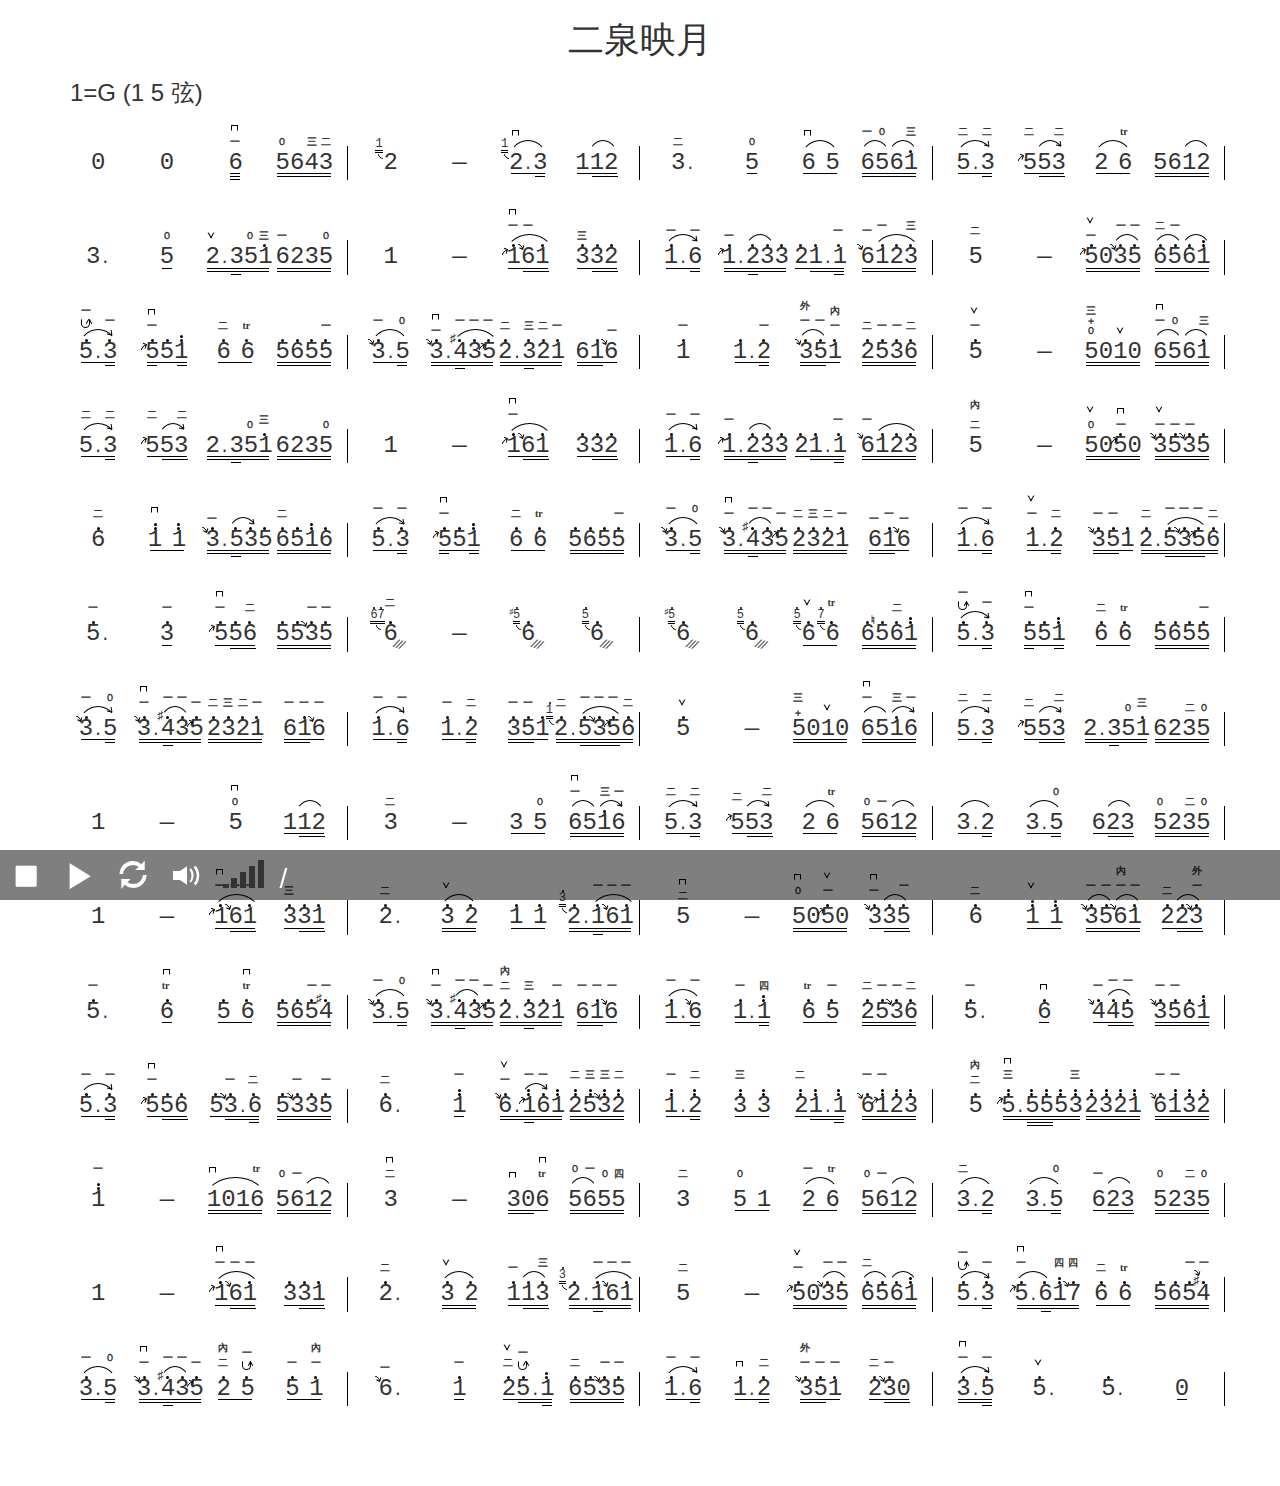
==== commit 4176bbf5: "add player and current play line." ====
--- a/index.html
+++ b/index.html
@@ -7,11 +7,32 @@
   <link href="css/munu-note.css" rel="stylesheet">
 </head>
 <body>
+  <div id="player">
+    <audio src="二泉映月.mp3" loop></audio>
+    <span class="player-btn stop glyphicon glyphicon-stop"></span>
+    <span class="player-btn play-pause glyphicon glyphicon-play"></span>
+    <span class="player-btn repeat repeat-off glyphicon glyphicon-refresh"></span>
+    <span class="player-btn volume glyphicon glyphicon-volume-up"></span>
+    <div class="volume-bar">
+      <div class="volume1"></div>
+      <div class="volume2"></div>
+      <div class="volume3"></div>
+      <div class="volume4"></div>
+      <div class="volume5"></div>
+    </div>
+    <span class="player-curr-time"></span>
+    <span class="player-time-slash">/</span>
+    <span class="player-total-time"></span>
+    <div class="player-timebar"></div>
+    <div class="player-cursor"></div>
+    <div class="player-cursor-area"></div>
+  </div>
+
   <div class="container">
     <h1 class="text-center">二泉映月</h1>
     <h3>1=G (1 5 弦)</h3>
 
-    <div class="row">
+    <div class="row" data-start-time="00:00" data-end-time="00:31">
       <div class="col-md-6 col-lg-3">
         <div class="section">
           <div class="beat">0</div>
@@ -170,7 +191,7 @@
       </div>
     </div>
 
-    <div class="row">
+    <div class="row" data-start-time="00:31" data-end-time="01:02">
       <div class="col-md-6 col-lg-3">
         <div class="section">
           <div class="beat">
@@ -363,7 +384,7 @@
       </div>
     </div>
 
-    <div class="row">
+    <div class="row" data-start-time="01:02" data-end-time="01:35">
       <div class="col-md-6 col-lg-3">
         <div class="section">
           <div class="beat">
@@ -600,7 +621,7 @@
       </div>
     </div>
 
-    <div class="row">
+    <div class="row" data-start-time="01:35" data-end-time="02:07">
       <div class="col-md-6 col-lg-3">
         <div class="section">
           <div class="beat">
@@ -3018,5 +3039,6 @@
 
   <script src="js/jquery.min.js"></script>
   <script src="js/bootstrap.min.js"></script>
+  <script src="js/munu-note.js"></script>
 </body>
 </html>
--- a/css/munu-note.css
+++ b/css/munu-note.css
@@ -1,3 +1,114 @@
+#player,
+#player > .player-timebar {
+  height: 50px;
+  position: fixed;
+  bottom: 0;
+
+  -webkit-touch-callout: none;
+  -webkit-user-select: none;
+  -khtml-user-select: none;
+  -moz-user-select: none;
+  -ms-user-select: none;
+  user-select: none;
+}
+
+#player {
+  width: 100%;
+  background-color: rgba(0, 0, 0, 0.5);
+  z-index: 2;
+}
+
+.player-btn,
+.player-curr-time,
+.player-total-time,
+.player-time-slash {
+  width: 50px;
+  height: 50px;
+  font-size: 28px;
+  color: #fff;
+  line-height: 50px;
+  text-align: center;
+  position: relative;
+  z-index: 2;
+}
+.repeat-on {
+  color: #333;
+}
+.volume-bar {
+  margin: 0 5px 0 0;
+  width: 55px;
+  height: 40px;
+  text-align: center;
+  font-size: 10px;
+  display: inline-block;
+  position: relative;
+  z-index: 2;
+}
+.volume-bar > div {
+  background-color: #333;
+  width: 6px;
+  display: inline-block;
+}
+.volume1 { height: 10%; }
+.volume2 { height: 25%; }
+.volume3 { height: 40%; }
+.volume4 { height: 55%; }
+.volume5 { height: 70%; }
+
+.player-btn,
+.volume-bar {
+  cursor: pointer;
+}
+
+.player-timebar {
+  width: 0%;
+  background-color: rgba(128, 0, 0, 0.5);
+  z-index: 1;
+}
+
+.player-cursor {
+  width: 2px;
+  height: 10px;
+  background-color: rgba(128, 0, 0, 0.5);
+  position: absolute;
+  top: -10px;
+  left: -2px;
+  cursor: pointer;
+}
+.player-cursor-area {
+  width: 100%;
+  height: 10px;
+  background-color: rgba(0, 0, 0, 0.5);
+  position: absolute;
+  top: -10px;
+  cursor: pointer;
+  opacity: 0;
+}
+.player-cursor-area:hover {
+  opacity: 1;
+}
+
+.container {
+  margin-bottom: 50px;
+}
+
+.curr-pos {
+  position: relative;
+}
+.curr-pos > .glyphicon-chevron-right,
+.curr-pos > .glyphicon-chevron-left {
+  position: absolute;
+  top: 40px;
+}
+.curr-pos > .glyphicon-chevron-right {
+  left: 0px;
+}
+.curr-pos > .glyphicon-chevron-left {
+  right: -30px;
+}
+
+
+
 .section {
   text-align: center;
   font-size: 24px;
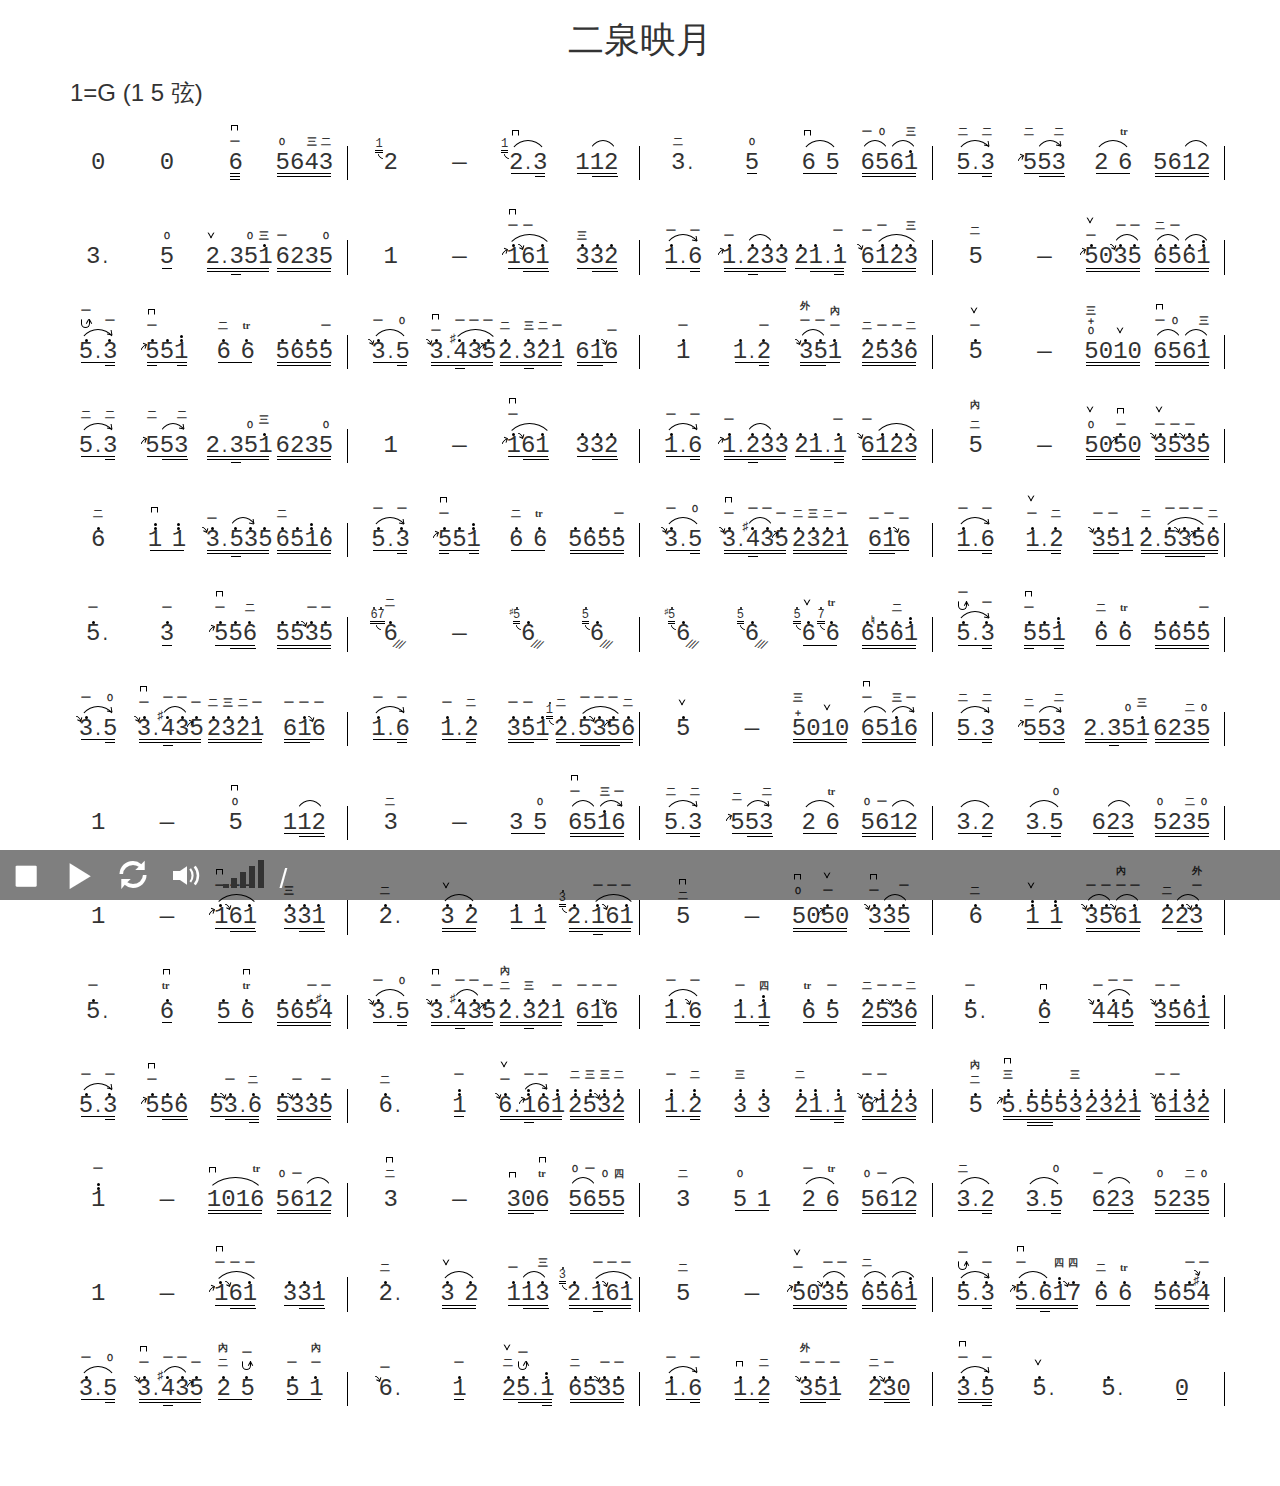
==== commit 9b35c078: "refactor css, offset-Xn-Xd shift to beat, and t-offset to beat-top, b-offset to beat-bottom" ====
--- a/index.html
+++ b/index.html
@@ -37,59 +37,59 @@
         <div class="section">
           <div class="beat">0</div>
           <div class="beat">0</div>
-          <div class="beat">
+          <div class="beat beat-1n">
             6
-            <span class="t-offset offset-1n">
+            <span class="beat-top">
               <span class="finger tip-offset-1n tip-2-level">一</span>
               <span class="pull-bow tip-offset-1n tip-4-level"></span>
             </span>
-            <span class="b-offset offset-1n">
+            <span class="beat-bottom">
               <span class="under under-8th under-offset-1n under-1n"></span>
               <span class="under under-16th under-offset-1n under-1n"></span>
               <span class="under under-32th under-offset-1n under-1n"></span>
             </span>
           </div>
-          <div class="beat">
+          <div class="beat beat-4n">
             5643
-            <span class="t-offset offset-4n">
+            <span class="beat-top">
               <span class="finger tip-offset-1n tip-2-level">０</span>
               <span class="finger tip-offset-3n tip-2-level">三</span>
               <span class="finger tip-offset-4n tip-2-level">二</span>
             </span>
-            <span class="b-offset offset-4n">
-              <span class="under under-8th under-offset-1n under-4n"></span>
-              <span class="under under-16th under-offset-1n under-4n"></span>
-            </span>
-          </div>
-        </div>
-      </div>
-      <div class="col-md-6 col-lg-3">
-        <div class="section">
-          <div class="beat">
+            <span class="beat-bottom">
+              <span class="under under-8th under-offset-1n under-4n"></span>
+              <span class="under under-16th under-offset-1n under-4n"></span>
+            </span>
+          </div>
+        </div>
+      </div>
+      <div class="col-md-6 col-lg-3">
+        <div class="section">
+          <div class="beat beat-1n">
             2
-            <span class="t-offset offset-1n">
+            <span class="beat-top">
               <span class="decorate decorate-offset-1n-depend-1n">1</span>
             </span>
           </div>
           <div class="beat">—</div>
-          <div class="beat">
+          <div class="beat beat-2n-1d">
             2<span class="half">.</span>3
-            <span class="t-offset offset-2n-1d">
+            <span class="beat-top">
               <span class="decorate decorate-offset-1n-depend-1n">1</span>
               <span class="arc arc-offset-1n arc-2n-1d"></span>
               <span class="pull-bow tip-offset-1n tip-3-level"></span>
             </span>
-            <span class="b-offset offset-2n-1d">
+            <span class="beat-bottom">
               <span class="under under-8th under-offset-1n under-2n-1d"></span>
               <span class="under under-16th under-offset-2n-1d under-1n"></span>
             </span>
           </div>
-          <div class="beat">
+          <div class="beat beat-3n">
             112
-            <span class="t-offset offset-3n">
+            <span class="beat-top">
               <span class="arc arc-offset-2n arc-2n"></span>
             </span>
-            <span class="b-offset offset-3n">
+            <span class="beat-bottom">
               <span class="under under-8th under-offset-1n under-3n"></span>
               <span class="under under-16th under-offset-2n under-2n"></span>
             </span>
@@ -98,34 +98,34 @@
       </div>
       <div class="col-md-6 col-lg-3">
         <div class="section">
-          <div class="beat">
+          <div class="beat beat-1n-1d">
             3<span class="half">.</span>
-            <span class="t-offset offset-1n-1d">
+            <span class="beat-top">
               <span class="finger tip-offset-1n tip-2-level">二</span>
             </span>
           </div>
-          <div class="beat">
+          <div class="beat beat-1n">
             5
-            <span class="t-offset offset-1n">
+            <span class="beat-top">
               <span class="finger tip-offset-1n tip-2-level">０</span>
             </span>
-            <span class="b-offset offset-1n">
+            <span class="beat-bottom">
               <span class="under under-8th under-offset-1n under-1n"></span>
             </span>
           </div>
-          <div class="beat">
+          <div class="beat beat-2n-1d">
             6<span class="half"> </span>5
-            <span class="t-offset offset-2n-1d">
+            <span class="beat-top">
               <span class="arc arc-offset-1n arc-2n-1d"></span>
               <span class="pull-bow tip-offset-1n tip-3-level"></span>
             </span>
-            <span class="b-offset offset-2n-1d">
-              <span class="under under-8th under-offset-1n under-2n-1d"></span>
-            </span>
-          </div>
-          <div class="beat">
+            <span class="beat-bottom">
+              <span class="under under-8th under-offset-1n under-2n-1d"></span>
+            </span>
+          </div>
+          <div class="beat beat-4n">
             6561
-            <span class="t-offset offset-4n">
+            <span class="beat-top">
               <span class="dot dot-offset-4n"></span>
               <span class="arc arc-offset-1n arc-2n"></span>
               <span class="arc arc-offset-3n arc-2n"></span>
@@ -133,56 +133,56 @@
               <span class="finger tip-offset-2n tip-4-level">０</span>
               <span class="finger tip-offset-4n tip-4-level">三</span>
             </span>
-            <span class="b-offset offset-4n">
-              <span class="under under-8th under-offset-1n under-4n"></span>
-              <span class="under under-16th under-offset-1n under-4n"></span>
-            </span>
-          </div>
-        </div>
-      </div>
-      <div class="col-md-6 col-lg-3">
-        <div class="section">
-          <div class="beat">
+            <span class="beat-bottom">
+              <span class="under under-8th under-offset-1n under-4n"></span>
+              <span class="under under-16th under-offset-1n under-4n"></span>
+            </span>
+          </div>
+        </div>
+      </div>
+      <div class="col-md-6 col-lg-3">
+        <div class="section">
+          <div class="beat beat-2n-1d">
             5<span class="half">.</span>3
-            <span class="t-offset offset-2n-1d">
+            <span class="beat-top">
               <span class="arc arc-offset-1n arc-2n-1d slide"></span>
               <span class="finger tip-offset-1n tip-4-level">二</span>
               <span class="finger tip-offset-2n-1d tip-4-level">二</span>
             </span>
-            <span class="b-offset offset-2n-1d">
+            <span class="beat-bottom">
               <span class="under under-8th under-offset-1n under-2n-1d"></span>
               <span class="under under-16th under-offset-2n-1d under-1n"></span>
             </span>
           </div>
-          <div class="beat">
+          <div class="beat beat-3n">
             553
-            <span class="t-offset offset-3n">
+            <span class="beat-top">
               <span class="arc arc-offset-2n arc-2n slide"></span>
               <span class="up-decorate up-decorate-offset-1n"></span>
               <span class="finger tip-offset-1n tip-4-level">二</span>
               <span class="finger tip-offset-3n tip-4-level">二</span>
             </span>
-            <span class="b-offset offset-3n">
+            <span class="beat-bottom">
               <span class="under under-8th under-offset-1n under-3n"></span>
               <span class="under under-16th under-offset-2n under-2n"></span>
             </span>
           </div>
-          <div class="beat">
+          <div class="beat beat-2n-1d">
             2<span class="half"> </span>6
-            <span class="t-offset offset-2n-1d">
+            <span class="beat-top">
               <span class="arc arc-offset-1n arc-2n-1d"></span>
               <span class="finger tip-offset-2n-1d tip-4-level">tr</span>
             </span>
-            <span class="b-offset offset-2n-1d">
-              <span class="under under-8th under-offset-1n under-2n-1d"></span>
-            </span>
-          </div>
-          <div class="beat">
+            <span class="beat-bottom">
+              <span class="under under-8th under-offset-1n under-2n-1d"></span>
+            </span>
+          </div>
+          <div class="beat beat-4n">
             5612
-            <span class="t-offset offset-4n">
+            <span class="beat-top">
               <span class="arc arc-offset-3n arc-2n"></span>
             </span>
-            <span class="b-offset offset-4n">
+            <span class="beat-bottom">
               <span class="under under-8th under-offset-1n under-4n"></span>
               <span class="under under-16th under-offset-1n under-4n"></span>
             </span>
@@ -197,36 +197,36 @@
           <div class="beat">
             3<span class="half">.</span>
           </div>
-          <div class="beat">
+          <div class="beat beat-1n">
             5
-            <span class="t-offset offset-1n">
+            <span class="beat-top">
               <span class="finger tip-offset-1n tip-2-level">０</span>
             </span>
-            <span class="b-offset offset-1n">
+            <span class="beat-bottom">
               <span class="under under-8th under-offset-1n under-1n"></span>
             </span>
           </div>
-          <div class="beat">
+          <div class="beat beat-4n-1d">
             2<span class="half">.</span>351
-            <span class="t-offset offset-4n-1d">
+            <span class="beat-top">
               <span class="dot dot-offset-4n-1d"></span>
               <span class="push-bow tip-offset-1n tip-1-level"></span>
               <span class="finger tip-offset-3n-1d tip-2-level">０</span>
               <span class="finger tip-offset-4n-1d tip-2-level">三</span>
             </span>
-            <span class="b-offset offset-4n-1d">
+            <span class="beat-bottom">
               <span class="under under-8th under-offset-1n under-4n-1d"></span>
               <span class="under under-16th under-offset-1n under-4n-1d"></span>
               <span class="under under-32th under-offset-2n-1d under-1n"></span>
             </span>
           </div>
-          <div class="beat">
+          <div class="beat beat-4n">
             6235
-            <span class="t-offset offset-4n">
+            <span class="beat-top">
               <span class="finger tip-offset-1n tip-2-level">一</span>
               <span class="finger tip-offset-4n tip-2-level">０</span>
             </span>
-            <span class="b-offset offset-4n">
+            <span class="beat-bottom">
               <span class="under under-8th under-offset-1n under-4n"></span>
               <span class="under under-16th under-offset-1n under-4n"></span>
             </span>
@@ -237,9 +237,9 @@
         <div class="section">
           <div class="beat">1</div>
           <div class="beat">—</div>
-          <div class="beat">
+          <div class="beat beat-3n">
             161
-            <span class="t-offset offset-3n">
+            <span class="beat-top">
               <span class="dot dot-offset-1n"></span>
               <span class="dot dot-offset-3n"></span>
               <span class="arc arc-offset-1n arc-3n"></span>
@@ -249,20 +249,20 @@
               <span class="finger tip-offset-2n tip-4-level">一</span>
               <span class="pull-bow tip-offset-1n tip-6-level"></span>
             </span>
-            <span class="b-offset offset-3n">
+            <span class="beat-bottom">
               <span class="under under-8th under-offset-1n under-3n"></span>
               <span class="under under-16th under-offset-2n under-2n"></span>
             </span>
           </div>
-          <div class="beat">
+          <div class="beat beat-3n">
             332
-            <span class="t-offset offset-3n">
+            <span class="beat-top">
               <span class="dot dot-offset-1n"></span>
               <span class="dot dot-offset-2n"></span>
               <span class="dot dot-offset-3n"></span>
               <span class="finger tip-offset-1n tip-2-level">三</span>
             </span>
-            <span class="b-offset offset-3n">
+            <span class="beat-bottom">
               <span class="under under-8th under-offset-1n under-3n"></span>
               <span class="under under-16th under-offset-2n under-2n"></span>
             </span>
@@ -271,22 +271,22 @@
       </div>
       <div class="col-md-6 col-lg-3">
         <div class="section">
-          <div class="beat">
+          <div class="beat beat-2n-1d">
             1<span class="half">.</span>6
-            <span class="t-offset offset-2n-1d">
+            <span class="beat-top">
               <span class="dot dot-offset-1n"></span>
               <span class="arc arc-offset-1n arc-2n-1d slide"></span>
               <span class="finger tip-offset-1n tip-3-level">一</span>
               <span class="finger tip-offset-2n-1d tip-3-level">一</span>
             </span>
-            <span class="b-offset offset-2n-1d">
+            <span class="beat-bottom">
               <span class="under under-8th under-offset-1n under-2n-1d"></span>
               <span class="under under-16th under-offset-2n-1d under-1n"></span>
             </span>
           </div>
-          <div class="beat">
+          <div class="beat beat-4n-1d">
             1<span class="half">.</span>233
-            <span class="t-offset offset-4n-1d">
+            <span class="beat-top">
               <span class="dot dot-offset-1n"></span>
               <span class="dot dot-offset-2n-1d"></span>
               <span class="dot dot-offset-3n-1d"></span>
@@ -295,29 +295,29 @@
               <span class="up-decorate up-decorate-offset-1n"></span>
               <span class="finger tip-offset-1n tip-2-level">一</span>
             </span>
-            <span class="b-offset offset-4n-1d">
+            <span class="beat-bottom">
               <span class="under under-8th under-offset-1n under-4n-1d"></span>
               <span class="under under-16th under-offset-1n under-4n-1d"></span>
               <span class="under under-32th under-offset-2n-1d under-1n"></span>
             </span>
           </div>
-          <div class="beat">
+          <div class="beat beat-3n-1d">
             21<span class="half">.</span>1
-            <span class="t-offset offset-3n-1d">
+            <span class="beat-top">
               <span class="dot dot-offset-1n"></span>
               <span class="dot dot-offset-2n"></span>
               <span class="dot dot-offset-3n-1d"></span>
               <span class="finger tip-offset-3n-1d tip-3-level">一</span>
             </span>
-            <span class="b-offset offset-3n-1d">
+            <span class="beat-bottom">
               <span class="under under-8th under-offset-1n under-3n-1d"></span>
               <span class="under under-16th under-offset-2n under-2n-1d"></span>
               <span class="under under-32th under-offset-3n-1d under-1n"></span>
             </span>
           </div>
-          <div class="beat">
+          <div class="beat beat-4n">
             6123
-            <span class="t-offset offset-4n">
+            <span class="beat-top">
               <span class="dot dot-offset-2n"></span>
               <span class="dot dot-offset-3n"></span>
               <span class="dot dot-offset-4n"></span>
@@ -327,25 +327,25 @@
               <span class="finger tip-offset-2n tip-4-level">一</span>
               <span class="finger tip-offset-4n tip-4-level">三</span>
             </span>
-            <span class="b-offset offset-4n">
-              <span class="under under-8th under-offset-1n under-4n"></span>
-              <span class="under under-16th under-offset-1n under-4n"></span>
-            </span>
-          </div>
-        </div>
-      </div>
-      <div class="col-md-6 col-lg-3">
-        <div class="section">
-          <div class="beat">
+            <span class="beat-bottom">
+              <span class="under under-8th under-offset-1n under-4n"></span>
+              <span class="under under-16th under-offset-1n under-4n"></span>
+            </span>
+          </div>
+        </div>
+      </div>
+      <div class="col-md-6 col-lg-3">
+        <div class="section">
+          <div class="beat beat-1n">
             5
-            <span class="t-offset offset-1n">
+            <span class="beat-top">
               <span class="finger tip-offset-1n tip-3-level">二</span>
             </span>
           </div>
           <div class="beat">—</div>
-          <div class="beat">
+          <div class="beat beat-4n">
             5035
-            <span class="t-offset offset-4n">
+            <span class="beat-top">
               <span class="dot dot-offset-1n"></span>
               <span class="dot dot-offset-3n"></span>
               <span class="dot dot-offset-4n"></span>
@@ -357,14 +357,14 @@
               <span class="finger tip-offset-3n tip-4-level">一</span>
               <span class="finger tip-offset-4n tip-4-level">一</span>
             </span>
-            <span class="b-offset offset-4n">
-              <span class="under under-8th under-offset-1n under-4n"></span>
-              <span class="under under-16th under-offset-1n under-4n"></span>
-            </span>
-          </div>
-          <div class="beat">
+            <span class="beat-bottom">
+              <span class="under under-8th under-offset-1n under-4n"></span>
+              <span class="under under-16th under-offset-1n under-4n"></span>
+            </span>
+          </div>
+          <div class="beat beat-4n">
             6561
-            <span class="t-offset offset-4n">
+            <span class="beat-top">
               <span class="dot dot-offset-1n"></span>
               <span class="dot dot-offset-2n"></span>
               <span class="dot dot-offset-3n"></span>
@@ -375,7 +375,7 @@
               <span class="finger tip-offset-1n tip-4-level">二</span>
               <span class="finger tip-offset-2n tip-4-level">一</span>
             </span>
-            <span class="b-offset offset-4n">
+            <span class="beat-bottom">
               <span class="under under-8th under-offset-1n under-4n"></span>
               <span class="under under-16th under-offset-1n under-4n"></span>
             </span>
@@ -387,9 +387,9 @@
     <div class="row" data-start-time="01:02" data-end-time="01:35">
       <div class="col-md-6 col-lg-3">
         <div class="section">
-          <div class="beat">
+          <div class="beat beat-2n-1d">
             5<span class="half">.</span>3
-            <span class="t-offset offset-2n-1d">
+            <span class="beat-top">
               <span class="dot dot-offset-1n"></span>
               <span class="dot dot-offset-2n-1d"></span>
               <span class="arc arc-offset-1n arc-2n-1d slide"></span>
@@ -397,14 +397,14 @@
               <span class="finger tip-offset-1n tip-6-level">一</span>
               <span class="finger tip-offset-2n-1d tip-4-level">一</span>
             </span>
-            <span class="b-offset offset-2n-1d">
+            <span class="beat-bottom">
               <span class="under under-8th under-offset-1n under-2n-1d"></span>
               <span class="under under-16th under-offset-2n-1d under-1n"></span>
             </span>
           </div>
-          <div class="beat">
+          <div class="beat beat-3n">
             551
-            <span class="t-offset offset-3n">
+            <span class="beat-top">
               <span class="dot dot-offset-1n"></span>
               <span class="dot dot-offset-2n"></span>
               <span class="dot dot-offset-3n"></span>
@@ -413,59 +413,59 @@
               <span class="finger tip-offset-1n tip-3-level">一</span>
               <span class="pull-bow tip-offset-1n tip-5-level"></span>
             </span>
-            <span class="b-offset offset-3n">
+            <span class="beat-bottom">
               <span class="under under-8th under-offset-1n under-3n"></span>
               <span class="under under-16th under-offset-1n under-1n"></span>
               <span class="under under-16th under-offset-3n under-1n"></span>
             </span>
           </div>
-          <div class="beat">
+          <div class="beat beat-2n-1d">
             6<span class="half"> </span>6
-            <span class="t-offset offset-2n-1d">
+            <span class="beat-top">
               <span class="dot dot-offset-1n"></span>
               <span class="dot dot-offset-2n-1d"></span>
               <span class="finger tip-offset-1n tip-3-level">二</span>
               <span class="finger tip-offset-2n-1d tip-3-level">tr</span>
             </span>
-            <span class="b-offset offset-2n-1d">
+            <span class="beat-bottom">
               <span class="under under-8th under-offset-1n under-2n-1d">
             </span>
           </div>
-          <div class="beat">
+          <div class="beat beat-4n">
             5655
-            <span class="t-offset offset-4n">
+            <span class="beat-top">
               <span class="dot dot-offset-1n"></span>
               <span class="dot dot-offset-2n"></span>
               <span class="dot dot-offset-3n"></span>
               <span class="dot dot-offset-4n"></span>
               <span class="finger tip-offset-4n tip-3-level">一</span>
             </span>
-            <span class="b-offset offset-4n">
-              <span class="under under-8th under-offset-1n under-4n"></span>
-              <span class="under under-16th under-offset-1n under-4n"></span>
-            </span>
-          </div>
-        </div>
-      </div>
-      <div class="col-md-6 col-lg-3">
-        <div class="section">
-          <div class="beat">
+            <span class="beat-bottom">
+              <span class="under under-8th under-offset-1n under-4n"></span>
+              <span class="under under-16th under-offset-1n under-4n"></span>
+            </span>
+          </div>
+        </div>
+      </div>
+      <div class="col-md-6 col-lg-3">
+        <div class="section">
+          <div class="beat beat-2n-1d">
             3<span class="half">.</span>5
-            <span class="t-offset offset-2n-1d">
+            <span class="beat-top">
               <span class="dot dot-offset-1n"></span>
               <span class="arc arc-offset-1n arc-2n-1d"></span>
               <span class="down-decorate down-decorate-offset-1n"></span>
               <span class="finger tip-offset-1n tip-4-level">一</span>
               <span class="finger tip-offset-2n-1d tip-4-level">０</span>
             </span>
-            <span class="b-offset offset-2n-1d">
+            <span class="beat-bottom">
               <span class="under under-8th under-offset-1n under-2n-1d"></span>
               <span class="under under-16th under-offset-2n-1d under-1n"></span>
             </span>
           </div>
-          <div class="beat">
+          <div class="beat beat-4n-1d">
             3<span class="half">.</span>435
-            <span class="t-offset offset-4n-1d">
+            <span class="beat-top">
               <span class="dot dot-offset-1n"></span>
               <span class="dot dot-offset-2n-1d"></span>
               <span class="dot dot-offset-3n-1d"></span>
@@ -480,15 +480,15 @@
               <span class="finger tip-offset-3n-1d tip-4-level">一</span>
               <span class="finger tip-offset-4n-1d tip-4-level">一</span>
             </span>
-            <span class="b-offset offset-4n-1d">
+            <span class="beat-bottom">
               <span class="under under-8th under-offset-1n under-4n-1d"></span>
               <span class="under under-16th under-offset-1n under-4n-1d"></span>
               <span class="under under-32th under-offset-2n-1d under-1n"></span>
             </span>
           </div>
-          <div class="beat">
+          <div class="beat beat-4n-1d">
             2<span class="half">.</span>321
-            <span class="t-offset offset-4n-1d">
+            <span class="beat-top">
               <span class="dot dot-offset-1n"></span>
               <span class="dot dot-offset-2n-1d"></span>
               <span class="dot dot-offset-3n-1d"></span>
@@ -498,20 +498,20 @@
               <span class="finger tip-offset-3n-1d tip-3-level">二</span>
               <span class="finger tip-offset-4n-1d tip-3-level">一</span>
             </span>
-            <span class="b-offset offset-4n-1d">
+            <span class="beat-bottom">
               <span class="under under-8th under-offset-1n under-4n-1d"></span>
               <span class="under under-16th under-offset-1n under-4n-1d"></span>
               <span class="under under-32th under-offset-2n-1d under-1n"></span>
             </span>
           </div>
-          <div class="beat">
+          <div class="beat beat-3n">
             616
-            <span class="t-offset offset-3n">
+            <span class="beat-top">
               <span class="dot dot-offset-2n"></span>
               <span class="down-decorate down-decorate-offset-3n"></span>
               <span class="finger tip-offset-3n tip-2-level">一</span>
             </span>
-            <span class="b-offset offset-3n">
+            <span class="beat-bottom">
               <span class="under under-8th under-offset-1n under-3n"></span>
               <span class="under under-16th under-offset-1n under-2n"></span>
             </span>
@@ -520,28 +520,28 @@
       </div>
       <div class="col-md-6 col-lg-3">
         <div class="section">
-          <div class="beat">
+          <div class="beat beat-1n">
             1
-            <span class="t-offset offset-1n">
-              <span class="dot dot-offset-1n"></span>
-              <span class="finger tip-offset-1n tip-3-level">一</span>
-            </span>
-          </div>
-          <div class="beat">
+            <span class="beat-top">
+              <span class="dot dot-offset-1n"></span>
+              <span class="finger tip-offset-1n tip-3-level">一</span>
+            </span>
+          </div>
+          <div class="beat beat-2n-1d">
             1<span class="half">.</span>2
-            <span class="t-offset offset-2n-1d">
+            <span class="beat-top">
               <span class="dot dot-offset-1n"></span>
               <span class="dot dot-offset-2n-1d"></span>
               <span class="finger tip-offset-2n-1d tip-3-level">一</span>
             </span>
-            <span class="b-offset offset-2n-1d">
+            <span class="beat-bottom">
               <span class="under under-8th under-offset-1n under-2n-1d"></span>
               <span class="under under-16th under-offset-2n-1d under-1n"></span>
             </span>
           </div>
-          <div class="beat">
+          <div class="beat beat-3n">
             351
-            <span class="t-offset offset-3n">
+            <span class="beat-top">
               <span class="dot dot-offset-1n"></span>
               <span class="dot dot-offset-2n"></span>
               <span class="dot dot-offset-3n"></span>
@@ -553,14 +553,14 @@
               <span class="finger tip-offset-3n tip-3-level">一</span>
               <span class="finger tip-offset-3n tip-6-level">內</span>
             </span>
-            <span class="b-offset offset-3n">
+            <span class="beat-bottom">
               <span class="under under-8th under-offset-1n under-3n"></span>
               <span class="under under-16th under-offset-1n under-2n"></span>
             </span>
           </div>
-          <div class="beat">
+          <div class="beat beat-4n">
             2536
-            <span class="t-offset offset-4n">
+            <span class="beat-top">
               <span class="dot dot-offset-1n"></span>
               <span class="dot dot-offset-2n"></span>
               <span class="dot dot-offset-3n"></span>
@@ -570,40 +570,40 @@
               <span class="finger tip-offset-3n tip-3-level">一</span>
               <span class="finger tip-offset-4n tip-3-level">二</span>
             </span>
-            <span class="b-offset offset-4n">
-              <span class="under under-8th under-offset-1n under-4n"></span>
-              <span class="under under-16th under-offset-1n under-4n"></span>
-            </span>
-          </div>
-        </div>
-      </div>
-      <div class="col-md-6 col-lg-3">
-        <div class="section">
-          <div class="beat">
+            <span class="beat-bottom">
+              <span class="under under-8th under-offset-1n under-4n"></span>
+              <span class="under under-16th under-offset-1n under-4n"></span>
+            </span>
+          </div>
+        </div>
+      </div>
+      <div class="col-md-6 col-lg-3">
+        <div class="section">
+          <div class="beat beat-1n">
             5
-            <span class="t-offset offset-1n">
+            <span class="beat-top">
               <span class="dot dot-offset-1n"></span>
               <span class="finger tip-offset-1n tip-3-level">一</span>
               <span class="push-bow tip-offset-1n tip-5-level"></span>
             </span>
           </div>
           <div class="beat">—</div>
-          <div class="beat">
+          <div class="beat beat-4n">
             5010
-            <span class="t-offset offset-4n">
+            <span class="beat-top">
               <span class="finger tip-offset-1n tip-2-level">０</span>
               <span class="finger tip-offset-1n tip-4-level">＋</span>
               <span class="finger tip-offset-1n tip-6-level">三</span>
               <span class="push-bow tip-offset-3n tip-1-level"></span>
             </span>
-            <span class="b-offset offset-4n">
-              <span class="under under-8th under-offset-1n under-4n"></span>
-              <span class="under under-16th under-offset-1n under-4n"></span>
-            </span>
-          </div>
-          <div class="beat">
+            <span class="beat-bottom">
+              <span class="under under-8th under-offset-1n under-4n"></span>
+              <span class="under under-16th under-offset-1n under-4n"></span>
+            </span>
+          </div>
+          <div class="beat beat-4n">
             6561
-            <span class="t-offset offset-4n">
+            <span class="beat-top">
               <span class="dot dot-offset-4n"></span>
               <span class="arc arc-offset-1n arc-2n"></span>
               <span class="arc arc-offset-3n arc-2n"></span>
@@ -612,7 +612,7 @@
               <span class="finger tip-offset-2n tip-4-level">０</span>
               <span class="finger tip-offset-4n tip-4-level">三</span>
             </span>
-            <span class="b-offset offset-4n">
+            <span class="beat-bottom">
               <span class="under under-8th under-offset-1n under-4n"></span>
               <span class="under under-16th under-offset-1n under-4n"></span>
             </span>
@@ -624,50 +624,50 @@
     <div class="row" data-start-time="01:35" data-end-time="02:07">
       <div class="col-md-6 col-lg-3">
         <div class="section">
-          <div class="beat">
+          <div class="beat beat-2n-1d">
             5<span class="half">.</span>3
-            <span class="t-offset offset-2n-1d">
+            <span class="beat-top">
               <span class="arc arc-offset-1n arc-2n-1d slide"></span>
               <span class="finger tip-offset-1n tip-4-level">二</span>
               <span class="finger tip-offset-2n-1d tip-4-level">二</span>
             </span>
-            <span class="b-offset offset-2n-1d">
+            <span class="beat-bottom">
               <span class="under under-8th under-offset-1n under-2n-1d"></span>
               <span class="under under-16th under-offset-2n-1d under-1n"></span>
             </span>
           </div>
-          <div class="beat">
+          <div class="beat beat-3n">
             553
-            <span class="t-offset offset-3n">
+            <span class="beat-top">
               <span class="arc arc-offset-2n arc-2n slide"></span>
               <span class="up-decorate up-decorate-offset-1n"></span>
               <span class="finger tip-offset-1n tip-4-level">二</span>
               <span class="finger tip-offset-3n tip-4-level">二</span>
             </span>
-            <span class="b-offset offset-3n">
+            <span class="beat-bottom">
               <span class="under under-8th under-offset-1n under-3n"></span>
               <span class="under under-16th under-offset-2n under-2n"></span>
             </span>
           </div>
-          <div class="beat">
+          <div class="beat beat-4n-1d">
             2<span class="half">.</span>351
-            <span class="t-offset offset-4n-1d">
+            <span class="beat-top">
               <span class="dot dot-offset-4n-1d"></span>
               <span class="finger tip-offset-3n-1d tip-2-level">０</span>
               <span class="finger tip-offset-4n-1d tip-3-level">三</span>
             </span>
-            <span class="b-offset offset-4n-1d">
+            <span class="beat-bottom">
               <span class="under under-8th under-offset-1n under-4n-1d"></span>
               <span class="under under-16th under-offset-1n under-4n-1d"></span>
               <span class="under under-32th under-offset-2n-1d under-1n"></span>
             </span>
           </div>
-          <div class="beat">
+          <div class="beat beat-4n">
             6235
-            <span class="t-offset offset-4n">
+            <span class="beat-top">
               <span class="finger tip-offset-4n tip-2-level">０</span>
             </span>
-            <span class="b-offset offset-4n">
+            <span class="beat-bottom">
               <span class="under under-8th under-offset-1n under-4n"></span>
               <span class="under under-16th under-offset-1n under-4n"></span>
             </span>
@@ -678,9 +678,9 @@
         <div class="section">
           <div class="beat">1</div>
           <div class="beat">—</div>
-          <div class="beat">
+          <div class="beat beat-3n">
             161
-            <span class="t-offset offset-3n">
+            <span class="beat-top">
               <span class="dot dot-offset-1n"></span>
               <span class="dot dot-offset-3n"></span>
               <span class="arc arc-offset-1n arc-3n"></span>
@@ -689,19 +689,19 @@
               <span class="finger tip-offset-1n tip-4-level">一</span>
               <span class="pull-bow tip-offset-1n tip-6-level"></span>
             </span>
-            <span class="b-offset offset-3n">
+            <span class="beat-bottom">
               <span class="under under-8th under-offset-1n under-3n"></span>
               <span class="under under-16th under-offset-2n under-2n"></span>
             </span>
           </div>
-          <div class="beat">
+          <div class="beat beat-3n">
             332
-            <span class="t-offset offset-3n">
-              <span class="dot dot-offset-1n"></span>
-              <span class="dot dot-offset-2n"></span>
-              <span class="dot dot-offset-3n"></span>
-            </span>
-            <span class="b-offset offset-3n">
+            <span class="beat-top">
+              <span class="dot dot-offset-1n"></span>
+              <span class="dot dot-offset-2n"></span>
+              <span class="dot dot-offset-3n"></span>
+            </span>
+            <span class="beat-bottom">
               <span class="under under-8th under-offset-1n under-3n"></span>
               <span class="under under-16th under-offset-2n under-2n"></span>
             </span>
@@ -710,22 +710,22 @@
       </div>
       <div class="col-md-6 col-lg-3">
         <div class="section">
-          <div class="beat">
+          <div class="beat beat-2n-1d">
             1<span class="half">.</span>6
-            <span class="t-offset offset-2n-1d">
+            <span class="beat-top">
               <span class="dot dot-offset-1n"></span>
               <span class="arc arc-offset-1n arc-2n-1d slide"></span>
               <span class="finger tip-offset-1n tip-4-level">一</span>
               <span class="finger tip-offset-2n-1d tip-4-level">一</span>
             </span>
-            <span class="b-offset offset-2n-1d">
+            <span class="beat-bottom">
               <span class="under under-8th under-offset-1n under-2n-1d"></span>
               <span class="under under-16th under-offset-2n-1d under-1n"></span>
             </span>
           </div>
-          <div class="beat">
+          <div class="beat beat-4n-1d">
             1<span class="half">.</span>233
-            <span class="t-offset offset-4n-1d">
+            <span class="beat-top">
               <span class="dot dot-offset-1n"></span>
               <span class="dot dot-offset-2n-1d"></span>
               <span class="dot dot-offset-3n-1d"></span>
@@ -734,29 +734,29 @@
               <span class="up-decorate up-decorate-offset-1n"></span>
               <span class="finger tip-offset-1n tip-3-level">一</span>
             </span>
-            <span class="b-offset offset-4n-1d">
+            <span class="beat-bottom">
               <span class="under under-8th under-offset-1n under-4n-1d"></span>
               <span class="under under-16th under-offset-1n under-4n-1d"></span>
               <span class="under under-32th under-offset-2n-1d under-1n"></span>
             </span>
           </div>
-          <div class="beat">
+          <div class="beat beat-3n-1d">
             21<span class="half">.</span>1
-            <span class="t-offset offset-3n-1d">
+            <span class="beat-top">
               <span class="dot dot-offset-1n"></span>
               <span class="dot dot-offset-2n"></span>
               <span class="dot dot-offset-3n-1d"></span>
               <span class="finger tip-offset-3n-1d tip-3-level">一</span>
             </span>
-            <span class="b-offset offset-3n-1d">
+            <span class="beat-bottom">
               <span class="under under-8th under-offset-1n under-3n-1d"></span>
               <span class="under under-16th under-offset-2n under-2n-1d"></span>
               <span class="under under-32th under-offset-3n-1d under-1n"></span>
             </span>
           </div>
-          <div class="beat">
+          <div class="beat beat-4n">
             6123
-            <span class="t-offset offset-4n">
+            <span class="beat-top">
               <span class="dot dot-offset-2n"></span>
               <span class="dot dot-offset-3n"></span>
               <span class="dot dot-offset-4n"></span>
@@ -764,26 +764,26 @@
               <span class="down-decorate down-decorate-offset-1n"></span>
               <span class="finger tip-offset-1n tip-3-level">一</span>
             </span>
-            <span class="b-offset offset-4n">
-              <span class="under under-8th under-offset-1n under-4n"></span>
-              <span class="under under-16th under-offset-1n under-4n"></span>
-            </span>
-          </div>
-        </div>
-      </div>
-      <div class="col-md-6 col-lg-3">
-        <div class="section">
-          <div class="beat">
+            <span class="beat-bottom">
+              <span class="under under-8th under-offset-1n under-4n"></span>
+              <span class="under under-16th under-offset-1n under-4n"></span>
+            </span>
+          </div>
+        </div>
+      </div>
+      <div class="col-md-6 col-lg-3">
+        <div class="section">
+          <div class="beat beat-1n">
             5
-            <span class="t-offset offset-1n">
+            <span class="beat-top">
               <span class="finger tip-offset-1n tip-2-level">二</span>
               <span class="finger tip-offset-1n tip-6-level">內</span>
             </span>
           </div>
           <div class="beat">—</div>
-          <div class="beat">
+          <div class="beat beat-4n">
             5050
-            <span class="t-offset offset-4n">
+            <span class="beat-top">
               <span class="dot dot-offset-3n"></span>
               <span class="up-decorate up-decorate-offset-3n"></span>
               <span class="finger tip-offset-1n tip-2-level">０</span>
@@ -791,14 +791,14 @@
               <span class="finger tip-offset-3n tip-2-level">一</span>
               <span class="pull-bow tip-offset-3n tip-4-level"></span>
             </span>
-            <span class="b-offset offset-4n">
-              <span class="under under-8th under-offset-1n under-4n"></span>
-              <span class="under under-16th under-offset-1n under-4n"></span>
-            </span>
-          </div>
-          <div class="beat">
+            <span class="beat-bottom">
+              <span class="under under-8th under-offset-1n under-4n"></span>
+              <span class="under under-16th under-offset-1n under-4n"></span>
+            </span>
+          </div>
+          <div class="beat beat-4n">
             3535
-            <span class="t-offset offset-4n">
+            <span class="beat-top">
               <span class="dot dot-offset-1n"></span>
               <span class="dot dot-offset-2n"></span>
               <span class="dot dot-offset-3n"></span>
@@ -810,7 +810,7 @@
               <span class="finger tip-offset-2n tip-2-level">一</span>
               <span class="finger tip-offset-3n tip-2-level">一</span>
             </span>
-            <span class="b-offset offset-4n">
+            <span class="beat-bottom">
               <span class="under under-8th under-offset-1n under-4n"></span>
               <span class="under under-16th under-offset-1n under-4n"></span>
             </span>
@@ -822,29 +822,29 @@
     <div class="row">
       <div class="col-md-6 col-lg-3">
         <div class="section">
-          <div class="beat">
+          <div class="beat beat-1n">
             6
-            <span class="t-offset offset-1n">
+            <span class="beat-top">
               <span class="dot dot-offset-1n"></span>
               <span class="finger tip-offset-1n tip-3-level">二</span>
             </span>
           </div>
-          <div class="beat">
+          <div class="beat beat-2n-1d">
             1<span class="half"> </span>1
-            <span class="t-offset offset-2n-1d">
+            <span class="beat-top">
               <span class="dot dot-offset-1n"></span>
               <span class="dot dot-offset-2n-1d"></span>
               <span class="dot dot-offset-1n double-eight"></span>
               <span class="dot dot-offset-2n-1d double-eight"></span>
               <span class="pull-bow tip-offset-1n tip-3-level"></span>
             </span>
-            <span class="b-offset offset-2n-1d">
-              <span class="under under-8th under-offset-1n under-2n-1d"></span>
-            </span>
-          </div>
-          <div class="beat">
+            <span class="beat-bottom">
+              <span class="under under-8th under-offset-1n under-2n-1d"></span>
+            </span>
+          </div>
+          <div class="beat beat-4n-1d">
             3<span class="half">.</span>535
-            <span class="t-offset offset-4n-1d">
+            <span class="beat-top">
               <span class="dot dot-offset-1n"></span>
               <span class="dot dot-offset-2n-1d"></span>
               <span class="dot dot-offset-3n-1d"></span>
@@ -853,15 +853,15 @@
               <span class="down-decorate down-decorate-offset-1n"></span>
               <span class="finger tip-offset-1n tip-2-level">一</span>
             </span>
-            <span class="b-offset offset-4n-1d">
+            <span class="beat-bottom">
               <span class="under under-8th under-offset-1n under-4n-1d"></span>
               <span class="under under-16th under-offset-1n under-4n-1d"></span>
               <span class="under under-32th under-offset-2n-1d under-1n"></span>
             </span>
           </div>
-          <div class="beat">
+          <div class="beat beat-4n">
             6516
-            <span class="t-offset offset-4n">
+            <span class="beat-top">
               <span class="dot dot-offset-1n"></span>
               <span class="dot dot-offset-2n"></span>
               <span class="dot dot-offset-3n"></span>
@@ -869,32 +869,32 @@
               <span class="dot dot-offset-4n"></span>
               <span class="finger tip-offset-1n tip-3-level">二</span>
             </span>
-            <span class="b-offset offset-4n">
-              <span class="under under-8th under-offset-1n under-4n"></span>
-              <span class="under under-16th under-offset-1n under-4n"></span>
-            </span>
-          </div>
-        </div>
-      </div>
-      <div class="col-md-6 col-lg-3">
-        <div class="section">
-          <div class="beat">
+            <span class="beat-bottom">
+              <span class="under under-8th under-offset-1n under-4n"></span>
+              <span class="under under-16th under-offset-1n under-4n"></span>
+            </span>
+          </div>
+        </div>
+      </div>
+      <div class="col-md-6 col-lg-3">
+        <div class="section">
+          <div class="beat beat-2n-1d">
             5<span class="half">.</span>3
-            <span class="t-offset offset-2n-1d">
+            <span class="beat-top">
               <span class="dot dot-offset-1n"></span>
               <span class="dot dot-offset-2n-1d"></span>
               <span class="arc arc-offset-1n arc-2n-1d slide"></span>
               <span class="finger tip-offset-1n tip-4-level">一</span>
               <span class="finger tip-offset-2n-1d tip-4-level">一</span>
             </span>
-            <span class="b-offset offset-2n-1d">
+            <span class="beat-bottom">
               <span class="under under-8th under-offset-1n under-2n-1d"></span>
               <span class="under under-16th under-offset-2n-1d under-1n"></span>
             </span>
           </div>
-          <div class="beat">
+          <div class="beat beat-3n">
             551
-            <span class="t-offset offset-3n">
+            <span class="beat-top">
               <span class="dot dot-offset-1n"></span>
               <span class="dot dot-offset-2n"></span>
               <span class="dot dot-offset-3n"></span>
@@ -903,59 +903,59 @@
               <span class="finger tip-offset-1n tip-3-level">一</span>
               <span class="pull-bow tip-offset-1n tip-5-level"></span>
             </span>
-            <span class="b-offset offset-3n">
+            <span class="beat-bottom">
               <span class="under under-8th under-offset-1n under-3n"></span>
               <span class="under under-16th under-offset-1n under-1n"></span>
               <span class="under under-16th under-offset-3n under-1n"></span>
             </span>
           </div>
-          <div class="beat">
+          <div class="beat beat-2n-1d">
             6<span class="half"> </span>6
-            <span class="t-offset offset-2n-1d">
+            <span class="beat-top">
               <span class="dot dot-offset-1n"></span>
               <span class="dot dot-offset-2n-1d"></span>
               <span class="finger tip-offset-1n tip-3-level">二</span>
               <span class="finger tip-offset-2n-1d tip-3-level">tr</span>
             </span>
-            <span class="b-offset offset-2n-1d">
+            <span class="beat-bottom">
               <span class="under under-8th under-offset-1n under-2n-1d">
             </span>
           </div>
-          <div class="beat">
+          <div class="beat beat-4n">
             5655
-            <span class="t-offset offset-4n">
+            <span class="beat-top">
               <span class="dot dot-offset-1n"></span>
               <span class="dot dot-offset-2n"></span>
               <span class="dot dot-offset-3n"></span>
               <span class="dot dot-offset-4n"></span>
               <span class="finger tip-offset-4n tip-3-level">一</span>
             </span>
-            <span class="b-offset offset-4n">
-              <span class="under under-8th under-offset-1n under-4n"></span>
-              <span class="under under-16th under-offset-1n under-4n"></span>
-            </span>
-          </div>
-        </div>
-      </div>
-      <div class="col-md-6 col-lg-3">
-        <div class="section">
-          <div class="beat">
+            <span class="beat-bottom">
+              <span class="under under-8th under-offset-1n under-4n"></span>
+              <span class="under under-16th under-offset-1n under-4n"></span>
+            </span>
+          </div>
+        </div>
+      </div>
+      <div class="col-md-6 col-lg-3">
+        <div class="section">
+          <div class="beat beat-2n-1d">
             3<span class="half">.</span>5
-            <span class="t-offset offset-2n-1d">
+            <span class="beat-top">
               <span class="dot dot-offset-1n"></span>
               <span class="arc arc-offset-1n arc-2n-1d"></span>
               <span class="down-decorate down-decorate-offset-1n"></span>
               <span class="finger tip-offset-1n tip-4-level">一</span>
               <span class="finger tip-offset-2n-1d tip-4-level">０</span>
             </span>
-            <span class="b-offset offset-2n-1d">
+            <span class="beat-bottom">
               <span class="under under-8th under-offset-1n under-2n-1d"></span>
               <span class="under under-16th under-offset-2n-1d under-1n"></span>
             </span>
           </div>
-          <div class="beat">
+          <div class="beat beat-4n-1d">
             3<span class="half">.</span>435
-            <span class="t-offset offset-4n-1d">
+            <span class="beat-top">
               <span class="dot dot-offset-1n"></span>
               <span class="dot dot-offset-2n-1d"></span>
               <span class="dot dot-offset-3n-1d"></span>
@@ -970,15 +970,15 @@
               <span class="finger tip-offset-4n-1d tip-3-level">一</span>
               <span class="accidental accidental-offset-2n-1d sharp"></span>
             </span>
-            <span class="b-offset offset-4n-1d">
+            <span class="beat-bottom">
               <span class="under under-8th under-offset-1n under-4n-1d"></span>
               <span class="under under-16th under-offset-1n under-4n-1d"></span>
               <span class="under under-32th under-offset-2n-1d under-1n"></span>
             </span>
           </div>
-          <div class="beat">
+          <div class="beat beat-4n">
             2321
-            <span class="t-offset offset-4n">
+            <span class="beat-top">
               <span class="dot dot-offset-1n"></span>
               <span class="dot dot-offset-2n"></span>
               <span class="dot dot-offset-3n"></span>
@@ -988,21 +988,21 @@
               <span class="finger tip-offset-3n tip-3-level">二</span>
               <span class="finger tip-offset-4n tip-3-level">一</span>
             </span>
-            <span class="b-offset offset-4n">
-              <span class="under under-8th under-offset-1n under-4n"></span>
-              <span class="under under-16th under-offset-1n under-4n"></span>
-            </span>
-          </div>
-          <div class="beat">
+            <span class="beat-bottom">
+              <span class="under under-8th under-offset-1n under-4n"></span>
+              <span class="under under-16th under-offset-1n under-4n"></span>
+            </span>
+          </div>
+          <div class="beat beat-3n">
             616
-            <span class="t-offset offset-3n">
+            <span class="beat-top">
               <span class="dot dot-offset-2n"></span>
               <span class="down-decorate down-decorate-offset-3n"></span>
               <span class="finger tip-offset-1n tip-2-level">一</span>
               <span class="finger tip-offset-2n tip-3-level">一</span>
               <span class="finger tip-offset-3n tip-2-level">一</span>
             </span>
-            <span class="b-offset offset-3n">
+            <span class="beat-bottom">
               <span class="under under-8th under-offset-1n under-3n"></span>
               <span class="under under-16th under-offset-1n under-2n"></span>
             </span>
@@ -1011,36 +1011,36 @@
       </div>
       <div class="col-md-6 col-lg-3">
         <div class="section">
-          <div class="beat">
+          <div class="beat beat-2n-1d">
             1<span class="half">.</span>6
-            <span class="t-offset offset-2n-1d">
+            <span class="beat-top">
               <span class="dot dot-offset-1n"></span>
               <span class="arc arc-offset-1n arc-2n-1d slide"></span>
               <span class="finger tip-offset-1n tip-4-level">一</span>
               <span class="finger tip-offset-2n-1d tip-4-level">一</span>
             </span>
-            <span class="b-offset offset-2n-1d">
+            <span class="beat-bottom">
               <span class="under under-8th under-offset-1n under-2n-1d"></span>
               <span class="under under-16th under-offset-2n-1d under-1n"></span>
             </span>
           </div>
-          <div class="beat">
+          <div class="beat beat-2n-1d">
             1<span class="half">.</span>2
-            <span class="t-offset offset-2n-1d">
+            <span class="beat-top">
               <span class="dot dot-offset-1n"></span>
               <span class="dot dot-offset-2n-1d"></span>
               <span class="finger tip-offset-1n tip-3-level">一</span>
               <span class="push-bow tip-offset-1n tip-5-level"></span>
               <span class="finger tip-offset-2n-1d tip-3-level">二</span>
             </span>
-            <span class="b-offset offset-2n-1d">
+            <span class="beat-bottom">
               <span class="under under-8th under-offset-1n under-2n-1d"></span>
               <span class="under under-16th under-offset-2n-1d under-1n"></span>
             </span>
           </div>
-          <div class="beat">
+          <div class="beat beat-3n">
             351
-            <span class="t-offset offset-3n">
+            <span class="beat-top">
               <span class="dot dot-offset-1n"></span>
               <span class="dot dot-offset-2n"></span>
               <span class="dot dot-offset-3n"></span>
@@ -1048,14 +1048,14 @@
               <span class="finger tip-offset-1n tip-3-level">一</span>
               <span class="finger tip-offset-2n tip-3-level">一</span>
             </span>
-            <span class="b-offset offset-3n">
+            <span class="beat-bottom">
               <span class="under under-8th under-offset-1n under-3n"></span>
               <span class="under under-16th under-offset-1n under-2n"></span>
             </span>
           </div>
-          <div class="beat beat-offset-5n-1d">
+          <div class="beat beat-5n-1d">
             2<span class="half">.</span>5356
-            <span class="t-offset offset-5n-1d">
+            <span class="beat-top">
               <span class="dot dot-offset-1n"></span>
               <span class="dot dot-offset-2n-1d"></span>
               <span class="dot dot-offset-3n-1d"></span>
@@ -1070,7 +1070,7 @@
               <span class="finger tip-offset-4n-1d tip-4-level">一</span>
               <span class="finger tip-offset-5n-1d tip-3-level">二</span>
             </span>
-            <span class="b-offset offset-5n-1d">
+            <span class="beat-bottom">
               <span class="under under-8th under-offset-1n under-5n-1d"></span>
               <span class="under under-16th under-offset-1n under-5n-1d"></span>
               <span class="under under-32th under-offset-2n-1d under-3n"></span>
@@ -1083,26 +1083,26 @@
     <div class="row">
       <div class="col-md-6 col-lg-3">
         <div class="section">
-          <div class="beat">
+          <div class="beat beat-1n-1d">
             5<span class="half">.</span>
-            <span class="t-offset offset-1n-1d">
-              <span class="dot dot-offset-1n"></span>
-              <span class="finger tip-offset-1n tip-3-level">一</span>
-            </span>
-          </div>
-          <div class="beat">
+            <span class="beat-top">
+              <span class="dot dot-offset-1n"></span>
+              <span class="finger tip-offset-1n tip-3-level">一</span>
+            </span>
+          </div>
+          <div class="beat beat-1n">
             3
-            <span class="t-offset offset-1n">
-              <span class="dot dot-offset-1n"></span>
-              <span class="finger tip-offset-1n tip-3-level">一</span>
-            </span>
-            <span class="b-offset offset-1n">
+            <span class="beat-top">
+              <span class="dot dot-offset-1n"></span>
+              <span class="finger tip-offset-1n tip-3-level">一</span>
+            </span>
+            <span class="beat-bottom">
               <span class="under under-8th under-offset-1n under-1n"></span>
             </span>
           </div>
-          <div class="beat">
+          <div class="beat beat-3n">
             556
-            <span class="t-offset offset-3n">
+            <span class="beat-top">
               <span class="dot dot-offset-1n"></span>
               <span class="dot dot-offset-2n"></span>
               <span class="dot dot-offset-3n"></span>
@@ -1111,14 +1111,14 @@
               <span class="pull-bow tip-offset-1n tip-5-level"></span>
               <span class="finger tip-offset-3n tip-3-level">二</span>
             </span>
-            <span class="b-offset offset-3n">
+            <span class="beat-bottom">
               <span class="under under-8th under-offset-1n under-3n"></span>
               <span class="under under-16th under-offset-2n under-2n"></span>
             </span>
           </div>
-          <div class="beat">
+          <div class="beat beat-4n">
             5535
-            <span class="t-offset offset-4n">
+            <span class="beat-top">
               <span class="dot dot-offset-1n"></span>
               <span class="dot dot-offset-2n"></span>
               <span class="dot dot-offset-3n"></span>
@@ -1127,18 +1127,18 @@
               <span class="finger tip-offset-3n tip-3-level">一</span>
               <span class="finger tip-offset-4n tip-3-level">一</span>
             </span>
-            <span class="b-offset offset-4n">
-              <span class="under under-8th under-offset-1n under-4n"></span>
-              <span class="under under-16th under-offset-1n under-4n"></span>
-            </span>
-          </div>
-        </div>
-      </div>
-      <div class="col-md-6 col-lg-3">
-        <div class="section">
-          <div class="beat">
+            <span class="beat-bottom">
+              <span class="under under-8th under-offset-1n under-4n"></span>
+              <span class="under under-16th under-offset-1n under-4n"></span>
+            </span>
+          </div>
+        </div>
+      </div>
+      <div class="col-md-6 col-lg-3">
+        <div class="section">
+          <div class="beat beat-1n">
             6
-            <span class="t-offset offset-1n">
+            <span class="beat-top">
               <span class="decorate decorate-offset-2n-depend-1n">
                 67
                 <span class="dot dot-offset-1n"></span>
@@ -1147,33 +1147,33 @@
               <span class="dot dot-offset-1n"></span>
               <span class="finger tip-offset-1n tip-4-level">二</span>
             </span>
-            <span class="b-offset offset-1n">
+            <span class="beat-bottom">
               <span class="shake shake-offset-1n"></span>
             </span>
           </div>
           <div class="beat">—</div>
-          <div class="beat">
+          <div class="beat beat-1n">
             6
-            <span class="t-offset offset-1n">
+            <span class="beat-top">
               <span class="decorate decorate-offset-1n-depend-1n">
                 5<span class="dot"></span>
                 <span class="accidental accidental-offset-1n sharp"></span>
               </span>
               <span class="dot dot-offset-1n"></span>
             </span>
-            <span class="b-offset offset-1n">
+            <span class="beat-bottom">
               <span class="shake shake-offset-1n"></span>
             </span>
           </div>
-          <div class="beat">
+          <div class="beat beat-1n">
             6
-            <span class="t-offset offset-1n">
+            <span class="beat-top">
               <span class="decorate decorate-offset-1n-depend-1n">
                 5<span class="dot"></span>
               </span>
               <span class="dot dot-offset-1n"></span>
             </span>
-            <span class="b-offset offset-1n">
+            <span class="beat-bottom">
               <span class="shake shake-offset-1n"></span>
             </span>
           </div>
@@ -1181,34 +1181,34 @@
       </div>
       <div class="col-md-6 col-lg-3">
         <div class="section">
-          <div class="beat">
+          <div class="beat beat-1n">
             6
-            <span class="t-offset offset-1n">
+            <span class="beat-top">
               <span class="decorate decorate-offset-1n-depend-1n">
                 5<span class="dot"></span>
                 <span class="accidental accidental-offset-1n sharp"></span>
               </span>
               <span class="dot dot-offset-1n"></span>
             </span>
-            <span class="b-offset offset-1n">
+            <span class="beat-bottom">
               <span class="shake shake-offset-1n"></span>
             </span>
           </div>
-          <div class="beat">
+          <div class="beat beat-1n">
             6
-            <span class="t-offset offset-1n">
+            <span class="beat-top">
               <span class="decorate decorate-offset-1n-depend-1n">
                 5<span class="dot"></span>
               </span>
               <span class="dot dot-offset-1n"></span>
             </span>
-            <span class="b-offset offset-1n">
+            <span class="beat-bottom">
               <span class="shake shake-offset-1n"></span>
             </span>
           </div>
-          <div class="beat">
+          <div class="beat beat-2n-1d">
             6<span class="half"> </span>6
-            <span class="t-offset offset-2n-1d">
+            <span class="beat-top">
               <span class="decorate decorate-offset-1n-depend-1n">
                 5<span class="dot"></span>
               </span>
@@ -1220,13 +1220,13 @@
               <span class="push-bow tip-offset-1n tip-3-level"></span>
               <span class="finger tip-offset-2n-1d tip-4-level">tr</span>
             </span>
-            <span class="b-offset offset-2n-1d">
-              <span class="under under-8th under-offset-1n under-2n-1d"></span>
-            </span>
-          </div>
-          <div class="beat">
+            <span class="beat-bottom">
+              <span class="under under-8th under-offset-1n under-2n-1d"></span>
+            </span>
+          </div>
+          <div class="beat beat-4n">
             6561
-            <span class="t-offset offset-4n">
+            <span class="beat-top">
               <span class="dot dot-offset-1n"></span>
               <span class="dot dot-offset-2n"></span>
               <span class="dot dot-offset-3n"></span>
@@ -1235,18 +1235,18 @@
               <span class="accidental accidental-offset-2n natural"></span>
               <span class="finger tip-offset-3n tip-3-level">二</span>
             </span>
-            <span class="b-offset offset-4n">
-              <span class="under under-8th under-offset-1n under-4n"></span>
-              <span class="under under-16th under-offset-1n under-4n"></span>
-            </span>
-          </div>
-        </div>
-      </div>
-      <div class="col-md-6 col-lg-3">
-        <div class="section">
-          <div class="beat">
+            <span class="beat-bottom">
+              <span class="under under-8th under-offset-1n under-4n"></span>
+              <span class="under under-16th under-offset-1n under-4n"></span>
+            </span>
+          </div>
+        </div>
+      </div>
+      <div class="col-md-6 col-lg-3">
+        <div class="section">
+          <div class="beat beat-2n-1d">
             5<span class="half">.</span>3
-            <span class="t-offset offset-2n-1d">
+            <span class="beat-top">
               <span class="dot dot-offset-1n"></span>
               <span class="dot dot-offset-2n-1d"></span>
               <span class="arc arc-offset-1n arc-2n-1d slide"></span>
@@ -1254,14 +1254,14 @@
               <span class="finger tip-offset-1n tip-6-level">一</span>
               <span class="finger tip-offset-2n-1d tip-4-level">一</span>
             </span>
-            <span class="b-offset offset-2n-1d">
+            <span class="beat-bottom">
               <span class="under under-8th under-offset-1n under-2n-1d"></span>
               <span class="under under-16th under-offset-2n-1d under-1n"></span>
             </span>
           </div>
-          <div class="beat">
+          <div class="beat beat-3n">
             551
-            <span class="t-offset offset-3n">
+            <span class="beat-top">
               <span class="dot dot-offset-1n"></span>
               <span class="dot dot-offset-2n"></span>
               <span class="dot dot-offset-3n"></span>
@@ -1269,34 +1269,34 @@
               <span class="finger tip-offset-1n tip-3-level">一</span>
               <span class="pull-bow tip-offset-1n tip-5-level"></span>
             </span>
-            <span class="b-offset offset-3n">
+            <span class="beat-bottom">
               <span class="under under-8th under-offset-1n under-3n"></span>
               <span class="under under-16th under-offset-1n under-1n"></span>
               <span class="under under-16th under-offset-3n under-1n"></span>
             </span>
           </div>
-          <div class="beat">
+          <div class="beat beat-2n-1d">
             6<span class="half"> </span>6
-            <span class="t-offset offset-2n-1d">
+            <span class="beat-top">
               <span class="dot dot-offset-1n"></span>
               <span class="dot dot-offset-2n-1d"></span>
               <span class="finger tip-offset-1n tip-3-level">二</span>
               <span class="finger tip-offset-2n-1d tip-3-level">tr</span>
             </span>
-            <span class="b-offset offset-2n-1d">
-              <span class="under under-8th under-offset-1n under-2n-1d"></span>
-            </span>
-          </div>
-          <div class="beat">
+            <span class="beat-bottom">
+              <span class="under under-8th under-offset-1n under-2n-1d"></span>
+            </span>
+          </div>
+          <div class="beat beat-4n">
             5655
-            <span class="t-offset offset-4n">
+            <span class="beat-top">
               <span class="dot dot-offset-1n"></span>
               <span class="dot dot-offset-2n"></span>
               <span class="dot dot-offset-3n"></span>
               <span class="dot dot-offset-4n"></span>
               <span class="finger tip-offset-4n tip-3-level">一</span>
             </span>
-            <span class="b-offset offset-4n">
+            <span class="beat-bottom">
               <span class="under under-8th under-offset-1n under-4n"></span>
               <span class="under under-16th under-offset-1n under-4n"></span>
             </span>
@@ -1308,23 +1308,23 @@
     <div class="row">
       <div class="col-md-6 col-lg-3">
         <div class="section">
-          <div class="beat">
+          <div class="beat beat-2n-1d">
             3<span class="half">.</span>5
-            <span class="t-offset offset-2n-1d">
+            <span class="beat-top">
               <span class="dot dot-offset-1n"></span>
               <span class="arc arc-offset-1n arc-2n-1d slide"></span>
               <span class="down-decorate down-decorate-offset-1n"></span>
               <span class="finger tip-offset-1n tip-4-level">一</span>
               <span class="finger tip-offset-2n-1d tip-4-level">０</span>
             </span>
-            <span class="b-offset offset-2n-1d">
+            <span class="beat-bottom">
               <span class="under under-8th under-offset-1n under-2n-1d"></span>
               <span class="under under-16th under-offset-2n-1d under-1n"></span>
             </span>
           </div>
-          <div class="beat">
+          <div class="beat beat-4n-1d">
             3<span class="half">.</span>435
-            <span class="t-offset offset-4n-1d">
+            <span class="beat-top">
               <span class="dot dot-offset-1n"></span>
               <span class="dot dot-offset-2n-1d"></span>
               <span class="dot dot-offset-3n-1d"></span>
@@ -1339,15 +1339,15 @@
               <span class="finger tip-offset-3n-1d tip-4-level">一</span>
               <span class="finger tip-offset-4n-1d tip-3-level">一</span>
             </span>
-            <span class="b-offset offset-4n-1d">
+            <span class="beat-bottom">
               <span class="under under-8th under-offset-1n under-4n-1d"></span>
               <span class="under under-16th under-offset-1n under-4n-1d"></span>
               <span class="under under-32th under-offset-2n-1d under-1n"></span>
             </span>
           </div>
-          <div class="beat">
+          <div class="beat beat-4n">
             2321
-            <span class="t-offset offset-4n">
+            <span class="beat-top">
               <span class="dot dot-offset-1n"></span>
               <span class="dot dot-offset-2n"></span>
               <span class="dot dot-offset-3n"></span>
@@ -1357,21 +1357,21 @@
               <span class="finger tip-offset-3n tip-3-level">二</span>
               <span class="finger tip-offset-4n tip-3-level">一</span>
             </span>
-            <span class="b-offset offset-4n">
-              <span class="under under-8th under-offset-1n under-4n"></span>
-              <span class="under under-16th under-offset-1n under-4n"></span>
-            </span>
-          </div>
-          <div class="beat">
+            <span class="beat-bottom">
+              <span class="under under-8th under-offset-1n under-4n"></span>
+              <span class="under under-16th under-offset-1n under-4n"></span>
+            </span>
+          </div>
+          <div class="beat beat-3n">
             616
-            <span class="t-offset offset-3n">
+            <span class="beat-top">
               <span class="dot dot-offset-2n"></span>
               <span class="down-decorate down-decorate-offset-3n"></span>
               <span class="finger tip-offset-1n tip-3-level">一</span>
               <span class="finger tip-offset-2n tip-3-level">一</span>
               <span class="finger tip-offset-3n tip-3-level">一</span>
             </span>
-            <span class="b-offset offset-3n">
+            <span class="beat-bottom">
               <span class="under under-8th under-offset-1n under-3n"></span>
               <span class="under under-16th under-offset-1n under-2n"></span>
             </span>
@@ -1380,49 +1380,49 @@
       </div>
       <div class="col-md-6 col-lg-3">
         <div class="section">
-          <div class="beat">
+          <div class="beat beat-2n-1d">
             1<span class="half">.</span>6
-            <span class="t-offset offset-2n-1d">
+            <span class="beat-top">
               <span class="dot dot-offset-1n"></span>
               <span class="arc arc-offset-1n arc-2n-1d slide"></span>
               <span class="finger tip-offset-1n tip-4-level">一</span>
               <span class="finger tip-offset-2n-1d tip-4-level">一</span>
             </span>
-            <span class="b-offset offset-2n-1d">
+            <span class="beat-bottom">
               <span class="under under-8th under-offset-1n under-2n-1d"></span>
               <span class="under under-16th under-offset-2n-1d under-1n"></span>
             </span>
           </div>
-          <div class="beat">
+          <div class="beat beat-2n-1d">
             1<span class="half">.</span>2
-            <span class="t-offset offset-2n-1d">
+            <span class="beat-top">
               <span class="dot dot-offset-1n"></span>
               <span class="dot dot-offset-2n-1d"></span>
               <span class="finger tip-offset-1n tip-3-level">一</span>
               <span class="finger tip-offset-2n-1d tip-3-level">二</span>
             </span>
-            <span class="b-offset offset-2n-1d">
+            <span class="beat-bottom">
               <span class="under under-8th under-offset-1n under-2n-1d"></span>
               <span class="under under-16th under-offset-2n-1d under-1n"></span>
             </span>
           </div>
-          <div class="beat">
+          <div class="beat beat-3n">
             351
-            <span class="t-offset offset-3n">
+            <span class="beat-top">
               <span class="dot dot-offset-1n"></span>
               <span class="dot dot-offset-2n"></span>
               <span class="dot dot-offset-3n"></span>
               <span class="finger tip-offset-1n tip-3-level">一</span>
               <span class="finger tip-offset-2n tip-3-level">一</span>
             </span>
-            <span class="b-offset offset-3n">
+            <span class="beat-bottom">
               <span class="under under-8th under-offset-1n under-3n"></span>
               <span class="under under-16th under-offset-1n under-2n"></span>
             </span>
           </div>
-          <div class="beat beat-offset-5n-1d">
+          <div class="beat beat-5n-1d">
             2<span class="half">.</span>5356
-            <span class="t-offset offset-5n-1d">
+            <span class="beat-top">
               <span class="decorate decorate-offset-1n-depend-1n">
                 1<span class="dot"></span>
               </span>
@@ -1440,7 +1440,7 @@
               <span class="finger tip-offset-4n-1d tip-4-level">一</span>
               <span class="finger tip-offset-5n-1d tip-3-level">二</span>
             </span>
-            <span class="b-offset offset-5n-1d">
+            <span class="beat-bottom">
               <span class="under under-8th under-offset-1n under-5n-1d"></span>
               <span class="under under-16th under-offset-1n under-5n-1d"></span>
               <span class="under under-32th under-offset-2n-1d under-3n"></span>
@@ -1450,29 +1450,29 @@
       </div>
       <div class="col-md-6 col-lg-3">
         <div class="section">
-          <div class="beat">
+          <div class="beat beat-1n">
             5
-            <span class="t-offset offset-1n">
+            <span class="beat-top">
               <span class="dot dot-offset-1n"></span>
               <span class="push-bow tip-offset-1n tip-2-level"></span>
             </span>
           </div>
           <div class="beat">—</div>
-          <div class="beat">
+          <div class="beat beat-4n">
             5010
-            <span class="t-offset offset-4n">
+            <span class="beat-top">
               <span class="finger tip-offset-1n tip-1-level">＋</span>
               <span class="finger tip-offset-1n tip-4-level">三</span>
               <span class="push-bow tip-offset-3n tip-1-level"></span>
             </span>
-            <span class="b-offset offset-4n">
-              <span class="under under-8th under-offset-1n under-4n"></span>
-              <span class="under under-16th under-offset-1n under-4n"></span>
-            </span>
-          </div>
-          <div class="beat">
+            <span class="beat-bottom">
+              <span class="under under-8th under-offset-1n under-4n"></span>
+              <span class="under under-16th under-offset-1n under-4n"></span>
+            </span>
+          </div>
+          <div class="beat beat-4n">
             6516
-            <span class="t-offset offset-4n">
+            <span class="beat-top">
               <span class="dot dot-offset-3n"></span>
               <span class="arc arc-offset-1n arc-2n"></span>
               <span class="arc arc-offset-3n arc-2n slide"></span>
@@ -1481,60 +1481,60 @@
               <span class="finger tip-offset-3n tip-4-level">三</span>
               <span class="finger tip-offset-4n tip-4-level">一</span>
             </span>
-            <span class="b-offset offset-4n">
-              <span class="under under-8th under-offset-1n under-4n"></span>
-              <span class="under under-16th under-offset-1n under-4n"></span>
-            </span>
-          </div>
-        </div>
-      </div>
-      <div class="col-md-6 col-lg-3">
-        <div class="section">
-          <div class="beat">
+            <span class="beat-bottom">
+              <span class="under under-8th under-offset-1n under-4n"></span>
+              <span class="under under-16th under-offset-1n under-4n"></span>
+            </span>
+          </div>
+        </div>
+      </div>
+      <div class="col-md-6 col-lg-3">
+        <div class="section">
+          <div class="beat beat-2n-1d">
             5<span class="half">.</span>3
-            <span class="t-offset offset-2n-1d">
+            <span class="beat-top">
               <span class="arc arc-offset-1n arc-2n-1d slide"></span>
               <span class="finger tip-offset-1n tip-4-level">二</span>
               <span class="finger tip-offset-2n-1d tip-4-level">二</span>
             </span>
-            <span class="b-offset offset-2n-1d">
+            <span class="beat-bottom">
               <span class="under under-8th under-offset-1n under-2n-1d"></span>
               <span class="under under-16th under-offset-2n-1d under-1n"></span>
             </span>
           </div>
-          <div class="beat">
+          <div class="beat beat-3n">
             553
-            <span class="t-offset offset-3n">
+            <span class="beat-top">
               <span class="arc arc-offset-2n arc-2n slide"></span>
               <span class="up-decorate up-decorate-offset-1n"></span>
               <span class="finger tip-offset-1n tip-3-level">二</span>
               <span class="finger tip-offset-3n tip-4-level">二</span>
             </span>
-            <span class="b-offset offset-3n">
+            <span class="beat-bottom">
               <span class="under under-8th under-offset-1n under-3n"></span>
               <span class="under under-16th under-offset-2n under-2n"></span>
             </span>
           </div>
-          <div class="beat">
+          <div class="beat beat-4n-1d">
             2<span class="half">.</span>351
-            <span class="t-offset offset-4n-1d">
+            <span class="beat-top">
               <span class="dot dot-offset-4n-1d"></span>
               <span class="finger tip-offset-3n-1d tip-2-level">０</span>
               <span class="finger tip-offset-4n-1d tip-3-level">三</span>
             </span>
-            <span class="b-offset offset-4n-1d">
+            <span class="beat-bottom">
               <span class="under under-8th under-offset-1n under-4n-1d"></span>
               <span class="under under-16th under-offset-1n under-4n-1d"></span>
               <span class="under under-32th under-offset-2n-1d under-1n"></span>
             </span>
           </div>
-          <div class="beat">
+          <div class="beat beat-4n">
             6235
-            <span class="t-offset offset-4n">
+            <span class="beat-top">
               <span class="finger tip-offset-3n tip-2-level">二</span>
               <span class="finger tip-offset-4n tip-2-level">０</span>
             </span>
-            <span class="b-offset offset-4n">
+            <span class="beat-bottom">
               <span class="under under-8th under-offset-1n under-4n"></span>
               <span class="under under-16th under-offset-1n under-4n"></span>
             </span>
@@ -1548,19 +1548,19 @@
         <div class="section">
           <div class="beat">1</div>
           <div class="beat">—</div>
-          <div class="beat">
+          <div class="beat beat-1n">
             5
-            <span class="t-offset offset-1n">
+            <span class="beat-top">
               <span class="finger tip-offset-1n tip-2-level">０</span>
               <span class="pull-bow tip-offset-1n tip-4-level"></span>
             </span>
           </div>
-          <div class="beat">
+          <div class="beat beat-3n">
             112
-            <span class="t-offset offset-3n">
+            <span class="beat-top">
               <span class="arc arc-offset-2n arc-2n"></span>
             </span>
-            <span class="b-offset offset-3n">
+            <span class="beat-bottom">
               <span class="under under-8th under-offset-1n under-3n"></span>
               <span class="under under-16th under-offset-2n under-2n"></span>
             </span>
@@ -1569,25 +1569,25 @@
       </div>
       <div class="col-md-6 col-lg-3">
         <div class="section">
-          <div class="beat">
+          <div class="beat beat-1n">
             3
-            <span class="t-offset offset-1n">
+            <span class="beat-top">
               <span class="finger tip-offset-1n tip-2-level">二</span>
             </span>
           </div>
           <div class="beat">—</div>
-          <div class="beat">
+          <div class="beat beat-2n-1d">
             3<span class="half"> </span>5
-            <span class="t-offset offset-2n-1d">
+            <span class="beat-top">
               <span class="finger tip-offset-2n-1d tip-2-level">０</span>
             </span>
-            <span class="b-offset offset-2n-1d">
-              <span class="under under-8th under-offset-1n under-2n-1d"></span>
-            </span>
-          </div>
-          <div class="beat">
+            <span class="beat-bottom">
+              <span class="under under-8th under-offset-1n under-2n-1d"></span>
+            </span>
+          </div>
+          <div class="beat beat-4n">
             6516
-            <span class="t-offset offset-4n">
+            <span class="beat-top">
               <span class="dot dot-offset-3n"></span>
               <span class="arc arc-offset-1n arc-2n"></span>
               <span class="arc arc-offset-3n arc-2n slide"></span>
@@ -1596,105 +1596,105 @@
               <span class="finger tip-offset-3n tip-4-level">三</span>
               <span class="finger tip-offset-4n tip-4-level">一</span>
             </span>
-            <span class="b-offset offset-4n">
-              <span class="under under-8th under-offset-1n under-4n"></span>
-              <span class="under under-16th under-offset-1n under-4n"></span>
-            </span>
-          </div>
-        </div>
-      </div>
-      <div class="col-md-6 col-lg-3">
-        <div class="section">
-          <div class="beat">
+            <span class="beat-bottom">
+              <span class="under under-8th under-offset-1n under-4n"></span>
+              <span class="under under-16th under-offset-1n under-4n"></span>
+            </span>
+          </div>
+        </div>
+      </div>
+      <div class="col-md-6 col-lg-3">
+        <div class="section">
+          <div class="beat beat-2n-1d">
             5<span class="half">.</span>3
-            <span class="t-offset offset-2n-1d">
+            <span class="beat-top">
               <span class="arc arc-offset-1n arc-2n-1d slide"></span>
               <span class="finger tip-offset-1n tip-4-level">二</span>
               <span class="finger tip-offset-2n-1d tip-4-level">二</span>
             </span>
-            <span class="b-offset offset-2n-1d">
+            <span class="beat-bottom">
               <span class="under under-8th under-offset-1n under-2n-1d"></span>
               <span class="under under-16th under-offset-2n-1d under-1n"></span>
             </span>
           </div>
-          <div class="beat">
+          <div class="beat beat-3n">
             553
-            <span class="t-offset offset-3n">
+            <span class="beat-top">
               <span class="arc arc-offset-2n arc-2n slide"></span>
               <span class="up-decorate up-decorate-offset-1n"></span>
               <span class="finger tip-offset-1n tip-3-level">二</span>
               <span class="finger tip-offset-3n tip-4-level">二</span>
             </span>
-            <span class="b-offset offset-3n">
+            <span class="beat-bottom">
               <span class="under under-8th under-offset-1n under-3n"></span>
               <span class="under under-16th under-offset-2n under-2n"></span>
             </span>
           </div>
-          <div class="beat">
+          <div class="beat beat-2n-1d">
             2<span class="half"> </span>6
-            <span class="t-offset offset-2n-1d">
+            <span class="beat-top">
               <span class="arc arc-offset-1n arc-2n-1d"></span>
               <span class="finger tip-offset-2n-1d tip-4-level">tr</span>
             </span>
-            <span class="b-offset offset-2n-1d">
-              <span class="under under-8th under-offset-1n under-2n-1d"></span>
-            </span>
-          </div>
-          <div class="beat">
+            <span class="beat-bottom">
+              <span class="under under-8th under-offset-1n under-2n-1d"></span>
+            </span>
+          </div>
+          <div class="beat beat-4n">
             5612
-            <span class="t-offset offset-4n">
+            <span class="beat-top">
               <span class="arc arc-offset-3n arc-2n"></span>
               <span class="finger tip-offset-1n tip-2-level">０</span>
               <span class="finger tip-offset-2n tip-2-level">一</span>
             </span>
-            <span class="b-offset offset-4n">
-              <span class="under under-8th under-offset-1n under-4n"></span>
-              <span class="under under-16th under-offset-1n under-4n"></span>
-            </span>
-          </div>
-        </div>
-      </div>
-      <div class="col-md-6 col-lg-3">
-        <div class="section">
-          <div class="beat">
+            <span class="beat-bottom">
+              <span class="under under-8th under-offset-1n under-4n"></span>
+              <span class="under under-16th under-offset-1n under-4n"></span>
+            </span>
+          </div>
+        </div>
+      </div>
+      <div class="col-md-6 col-lg-3">
+        <div class="section">
+          <div class="beat beat-2n-1d">
             3<span class="half">.</span>2
-            <span class="t-offset offset-2n-1d">
+            <span class="beat-top">
               <span class="arc arc-offset-1n arc-2n-1d"></span>
             </span>
-            <span class="b-offset offset-2n-1d">
+            <span class="beat-bottom">
               <span class="under under-8th under-offset-1n under-2n-1d"></span>
               <span class="under under-16th under-offset-2n-1d under-1n"></span>
             </span>
           </div>
-          <div class="beat">
+          <div class="beat beat-2n-1d">
             3<span class="half">.</span>5
-            <span class="t-offset offset-2n-1d">
+            <span class="beat-top">
               <span class="arc arc-offset-1n arc-2n-1d"></span>
               <span class="finger tip-offset-2n-1d tip-4-level">０</span>
             </span>
-            <span class="b-offset offset-2n-1d">
+            <span class="beat-bottom">
               <span class="under under-8th under-offset-1n under-2n-1d"></span>
               <span class="under under-16th under-offset-2n-1d under-1n"></span>
             </span>
           </div>
-          <div class="beat">
+          <div class="beat beat-3n">
             623
-            <span class="t-offset offset-3n">
+            <span class="beat-top">
               <span class="arc arc-offset-2n arc-2n"></span>
             </span>
-            <span class="b-offset offset-3n">
+            <span class="beat-bottom">
               <span class="under under-8th under-offset-1n under-3n"></span>
               <span class="under under-16th under-offset-2n under-2n"></span>
             </span>
           </div>
-          <div class="beat">
+          <div class="beat beat-4n">
             5235
-            <span class="t-offset offset-4n">
+            <span class="beat-top">
               <span class="finger tip-offset-1n tip-2-level">０</span>
               <span class="finger tip-offset-3n tip-2-level">二</span>
               <span class="finger tip-offset-4n tip-2-level">０</span>
             </span>
-            <span class="b-offset offset-4n">
+            <span class="beat-bottom">
               <span class="under under-8th under-offset-1n under-4n"></span>
               <span class="under under-16th under-offset-1n under-4n"></span>
             </span>
@@ -1708,9 +1708,9 @@
         <div class="section">
           <div class="beat">1</div>
           <div class="beat">—</div>
-          <div class="beat">
+          <div class="beat beat-3n">
             161
-            <span class="t-offset offset-3n">
+            <span class="beat-top">
               <span class="dot dot-offset-1n"></span>
               <span class="dot dot-offset-3n"></span>
               <span class="arc arc-offset-1n arc-3n"></span>
@@ -1721,20 +1721,20 @@
               <span class="finger tip-offset-2n tip-4-level">一</span>
               <span class="finger tip-offset-3n tip-4-level">一</span>
             </span>
-            <span class="b-offset offset-3n">
+            <span class="beat-bottom">
               <span class="under under-8th under-offset-1n under-3n"></span>
               <span class="under under-16th under-offset-2n under-2n"></span>
             </span>
           </div>
-          <div class="beat">
+          <div class="beat beat-3n">
             331
-            <span class="t-offset offset-3n">
+            <span class="beat-top">
               <span class="dot dot-offset-1n"></span>
               <span class="dot dot-offset-2n"></span>
               <span class="dot dot-offset-3n"></span>
               <span class="finger tip-offset-1n tip-3-level">三</span>
             </span>
-            <span class="b-offset offset-3n">
+            <span class="beat-bottom">
               <span class="under under-8th under-offset-1n under-3n"></span>
               <span class="under under-16th under-offset-2n under-2n"></span>
             </span>
@@ -1743,39 +1743,39 @@
       </div>
       <div class="col-md-6 col-lg-3">
         <div class="section">
-          <div class="beat">
+          <div class="beat beat-1n-1d">
             2<span class="half">.</span>
-            <span class="t-offset offset-1n-1d">
+            <span class="beat-top">
               <span class="dot dot-offset-1n"></span>
               <span class="finger tip-offset-1n tip-3-level">二</span>
             </span>
           </div>
-          <div class="beat">
+          <div class="beat beat-2n-1d">
             3<span class="half"> </span>2
-            <span class="t-offset offset-2n-1d">
+            <span class="beat-top">
               <span class="dot dot-offset-1n"></span>
               <span class="dot dot-offset-2n-1d"></span>
               <span class="arc arc-offset-1n arc-2n-1d"></span>
               <span class="push-bow tip-offset-1n tip-3-level"></span>
             </span>
-            <span class="b-offset offset-2n-1d">
+            <span class="beat-bottom">
               <span class="under under-8th under-offset-1n under-2n-1d"></span>
               <span class="under under-16th under-offset-1n under-2n-1d"></span>
             </span>
           </div>
-          <div class="beat">
+          <div class="beat beat-2n-1d">
             1<span class="half"> </span>1
-            <span class="t-offset offset-2n-1d">
-              <span class="dot dot-offset-1n"></span>
-              <span class="dot dot-offset-2n-1d"></span>
-            </span>
-            <span class="b-offset offset-2n-1d">
-              <span class="under under-8th under-offset-1n under-2n-1d"></span>
-            </span>
-          </div>
-          <div class="beat">
+            <span class="beat-top">
+              <span class="dot dot-offset-1n"></span>
+              <span class="dot dot-offset-2n-1d"></span>
+            </span>
+            <span class="beat-bottom">
+              <span class="under under-8th under-offset-1n under-2n-1d"></span>
+            </span>
+          </div>
+          <div class="beat beat-4n-1d">
             2<span class="half">.</span>161
-            <span class="t-offset offset-4n-1d">
+            <span class="beat-top">
               <span class="decorate decorate-offset-1n-depend-1n">
                 3<span class="dot"></span>
               </span>
@@ -1788,7 +1788,7 @@
               <span class="finger tip-offset-3n-1d tip-4-level">一</span>
               <span class="finger tip-offset-4n-1d tip-4-level">一</span>
             </span>
-            <span class="b-offset offset-4n-1d">
+            <span class="beat-bottom">
               <span class="under under-8th under-offset-1n under-4n-1d"></span>
               <span class="under under-16th under-offset-1n under-4n-1d"></span>
               <span class="under under-32th under-offset-2n-1d under-1n"></span>
@@ -1798,17 +1798,17 @@
       </div>
       <div class="col-md-6 col-lg-3">
         <div class="section">
-          <div class="beat">
+          <div class="beat beat-1n">
             5
-            <span class="t-offset offset-1n">
+            <span class="beat-top">
               <span class="finger tip-offset-1n tip-2-level">二</span>
               <span class="pull-bow tip-offset-1n tip-4-level"></span>
             </span>
           </div>
           <div class="beat">—</div>
-          <div class="beat">
+          <div class="beat beat-4n">
             5050
-            <span class="t-offset offset-4n">
+            <span class="beat-top">
               <span class="dot dot-offset-3n"></span>
               <span class="up-decorate up-decorate-offset-3n"></span>
               <span class="finger tip-offset-1n tip-3-level">０</span>
@@ -1816,14 +1816,14 @@
               <span class="finger tip-offset-3n tip-3-level">一</span>
               <span class="push-bow tip-offset-3n tip-5-level"></span>
             </span>
-            <span class="b-offset offset-4n">
-              <span class="under under-8th under-offset-1n under-4n"></span>
-              <span class="under under-16th under-offset-1n under-4n"></span>
-            </span>
-          </div>
-          <div class="beat">
+            <span class="beat-bottom">
+              <span class="under under-8th under-offset-1n under-4n"></span>
+              <span class="under under-16th under-offset-1n under-4n"></span>
+            </span>
+          </div>
+          <div class="beat beat-3n">
             335
-            <span class="t-offset offset-3n">
+            <span class="beat-top">
               <span class="dot dot-offset-1n"></span>
               <span class="dot dot-offset-2n"></span>
               <span class="dot dot-offset-3n"></span>
@@ -1833,7 +1833,7 @@
               <span class="pull-bow tip-offset-1n tip-5-level"></span>
               <span class="finger tip-offset-3n tip-4-level">一</span>
             </span>
-            <span class="b-offset offset-3n">
+            <span class="beat-bottom">
               <span class="under under-8th under-offset-1n under-3n"></span>
               <span class="under under-16th under-offset-2n under-2n"></span>
             </span>
@@ -1842,29 +1842,29 @@
       </div>
       <div class="col-md-6 col-lg-3">
         <div class="section">
-          <div class="beat">
+          <div class="beat beat-1n">
             6
-            <span class="t-offset offset-1n">
+            <span class="beat-top">
               <span class="dot dot-offset-1n"></span>
               <span class="finger tip-offset-1n tip-3-level">二</span>
             </span>
           </div>
-          <div class="beat">
+          <div class="beat beat-2n-1d">
             1<span class="half"> </span>1
-            <span class="t-offset offset-2n-1d">
+            <span class="beat-top">
               <span class="dot dot-offset-1n"></span>
               <span class="dot dot-offset-1n double-eight"></span>
               <span class="dot dot-offset-2n-1d"></span>
               <span class="dot dot-offset-2n-1d double-eight"></span>
               <span class="push-bow tip-offset-1n tip-3-level"></span>
             </span>
-            <span class="b-offset offset-2n-1d">
-              <span class="under under-8th under-offset-1n under-2n-1d"></span>
-            </span>
-          </div>
-          <div class="beat">
+            <span class="beat-bottom">
+              <span class="under under-8th under-offset-1n under-2n-1d"></span>
+            </span>
+          </div>
+          <div class="beat beat-4n">
             3561
-            <span class="t-offset offset-4n">
+            <span class="beat-top">
               <span class="dot dot-offset-1n"></span>
               <span class="dot dot-offset-2n"></span>
               <span class="dot dot-offset-4n"></span>
@@ -1878,14 +1878,14 @@
               <span class="finger tip-offset-3n tip-7-level">內</span>
               <span class="finger tip-offset-4n tip-4-level">一</span>
             </span>
-            <span class="b-offset offset-4n">
-              <span class="under under-8th under-offset-1n under-4n"></span>
-              <span class="under under-16th under-offset-1n under-4n"></span>
-            </span>
-          </div>
-          <div class="beat">
+            <span class="beat-bottom">
+              <span class="under under-8th under-offset-1n under-4n"></span>
+              <span class="under under-16th under-offset-1n under-4n"></span>
+            </span>
+          </div>
+          <div class="beat beat-3n">
             223
-            <span class="t-offset offset-3n">
+            <span class="beat-top">
               <span class="dot dot-offset-1n"></span>
               <span class="dot dot-offset-2n"></span>
               <span class="dot dot-offset-3n"></span>
@@ -1895,7 +1895,7 @@
               <span class="finger tip-offset-3n tip-4-level">一</span>
               <span class="finger tip-offset-3n tip-7-level">外</span>
             </span>
-            <span class="b-offset offset-3n">
+            <span class="beat-bottom">
               <span class="under under-8th under-offset-1n under-3n"></span>
               <span class="under under-16th under-offset-2n under-2n"></span>
             </span>
@@ -1907,39 +1907,39 @@
     <div class="row">
       <div class="col-md-6 col-lg-3">
         <div class="section">
-          <div class="beat">
+          <div class="beat beat-1n-1d">
             5<span class="half">.</span>
-            <span class="t-offset offset-1n-1d">
-              <span class="dot dot-offset-1n"></span>
-              <span class="finger tip-offset-1n tip-3-level">一</span>
-            </span>
-          </div>
-          <div class="beat">
+            <span class="beat-top">
+              <span class="dot dot-offset-1n"></span>
+              <span class="finger tip-offset-1n tip-3-level">一</span>
+            </span>
+          </div>
+          <div class="beat beat-1n">
             6
-            <span class="t-offset offset-1n">
+            <span class="beat-top">
               <span class="dot dot-offset-1n"></span>
               <span class="finger tip-offset-1n tip-3-level">tr</span>
               <span class="pull-bow tip-offset-1n tip-5-level"></span>
             </span>
-            <span class="b-offset offset-1n">
+            <span class="beat-bottom">
               <span class="under under-8th under-offset-1n under-1n"></span>
             </span>
           </div>
-          <div class="beat">
+          <div class="beat beat-2n-1d">
             5<span class="half"> </span>6
-            <span class="t-offset offset-2n-1d">
+            <span class="beat-top">
               <span class="dot dot-offset-1n"></span>
               <span class="dot dot-offset-2n-1d"></span>
               <span class="finger tip-offset-2n-1d tip-3-level">tr</span>
               <span class="pull-bow tip-offset-2n-1d tip-5-level"></span>
             </span>
-            <span class="b-offset offset-2n-1d">
-              <span class="under under-8th under-offset-1n under-2n-1d"></span>
-            </span>
-          </div>
-          <div class="beat">
+            <span class="beat-bottom">
+              <span class="under under-8th under-offset-1n under-2n-1d"></span>
+            </span>
+          </div>
+          <div class="beat beat-4n">
             5654
-            <span class="t-offset offset-4n">
+            <span class="beat-top">
               <span class="dot dot-offset-1n"></span>
               <span class="dot dot-offset-2n"></span>
               <span class="dot dot-offset-3n"></span>
@@ -1948,32 +1948,32 @@
               <span class="finger tip-offset-3n tip-3-level">一</span>
               <span class="finger tip-offset-4n tip-3-level">一</span>
             </span>
-            <span class="b-offset offset-4n">
-              <span class="under under-8th under-offset-1n under-4n"></span>
-              <span class="under under-16th under-offset-1n under-4n"></span>
-            </span>
-          </div>
-        </div>
-      </div>
-      <div class="col-md-6 col-lg-3">
-        <div class="section">
-          <div class="beat">
+            <span class="beat-bottom">
+              <span class="under under-8th under-offset-1n under-4n"></span>
+              <span class="under under-16th under-offset-1n under-4n"></span>
+            </span>
+          </div>
+        </div>
+      </div>
+      <div class="col-md-6 col-lg-3">
+        <div class="section">
+          <div class="beat beat-2n-1d">
             3<span class="half">.</span>5
-            <span class="t-offset offset-2n-1d">
+            <span class="beat-top">
               <span class="dot dot-offset-1n"></span>
               <span class="arc arc-offset-1n arc-2n-1d"></span>
               <span class="down-decorate down-decorate-offset-1n"></span>
               <span class="finger tip-offset-1n tip-4-level">一</span>
               <span class="finger tip-offset-2n-1d tip-4-level">０</span>
             </span>
-            <span class="b-offset offset-2n-1d">
+            <span class="beat-bottom">
               <span class="under under-8th under-offset-1n under-2n-1d"></span>
               <span class="under under-16th under-offset-2n-1d under-1n"></span>
             </span>
           </div>
-          <div class="beat">
+          <div class="beat beat-4n-1d">
             3<span class="half">.</span>435
-            <span class="t-offset offset-4n-1d">
+            <span class="beat-top">
               <span class="dot dot-offset-1n"></span>
               <span class="dot dot-offset-2n-1d"></span>
               <span class="dot dot-offset-3n-1d"></span>
@@ -1988,15 +1988,15 @@
               <span class="finger tip-offset-3n-1d tip-4-level">一</span>
               <span class="finger tip-offset-4n-1d tip-3-level">一</span>
             </span>
-            <span class="b-offset offset-4n-1d">
+            <span class="beat-bottom">
               <span class="under under-8th under-offset-1n under-4n-1d"></span>
               <span class="under under-16th under-offset-1n under-4n-1d"></span>
               <span class="under under-32th under-offset-2n-1d under-1n"></span>
             </span>
           </div>
-          <div class="beat">
+          <div class="beat beat-4n-1d">
             2<span class="half">.</span>321
-            <span class="t-offset offset-4n-1d">
+            <span class="beat-top">
               <span class="dot dot-offset-1n"></span>
               <span class="dot dot-offset-2n-1d"></span>
               <span class="dot dot-offset-3n-1d"></span>
@@ -2006,22 +2006,22 @@
               <span class="finger tip-offset-2n-1d tip-3-level">三</span>
               <span class="finger tip-offset-4n-1d tip-3-level">一</span>
             </span>
-            <span class="b-offset offset-4n-1d">
+            <span class="beat-bottom">
               <span class="under under-8th under-offset-1n under-4n-1d"></span>
               <span class="under under-16th under-offset-1n under-4n-1d"></span>
               <span class="under under-32th under-offset-2n-1d under-1n"></span>
             </span>
           </div>
-          <div class="beat">
+          <div class="beat beat-3n">
             616
-            <span class="t-offset offset-3n">
+            <span class="beat-top">
               <span class="dot dot-offset-2n"></span>
               <span class="down-decorate down-decorate-offset-3n"></span>
               <span class="finger tip-offset-1n tip-3-level">一</span>
               <span class="finger tip-offset-2n tip-3-level">一</span>
               <span class="finger tip-offset-3n tip-3-level">一</span>
             </span>
-            <span class="b-offset offset-3n">
+            <span class="beat-bottom">
               <span class="under under-8th under-offset-1n under-3n"></span>
               <span class="under under-16th under-offset-1n under-2n"></span>
             </span>
@@ -2030,49 +2030,49 @@
       </div>
       <div class="col-md-6 col-lg-3">
         <div class="section">
-          <div class="beat">
+          <div class="beat beat-2n-1d">
             1<span class="half">.</span>6
-            <span class="t-offset offset-2n-1d">
+            <span class="beat-top">
               <span class="dot dot-offset-1n"></span>
               <span class="arc arc-offset-1n arc-2n-1d"></span>
               <span class="down-decorate down-decorate-offset-2n-1d"></span>
               <span class="finger tip-offset-1n tip-4-level">一</span>
               <span class="finger tip-offset-2n-1d tip-4-level">一</span>
             </span>
-            <span class="b-offset offset-2n-1d">
+            <span class="beat-bottom">
               <span class="under under-8th under-offset-1n under-2n-1d"></span>
               <span class="under under-16th under-offset-2n-1d under-1n"></span>
             </span>
           </div>
-          <div class="beat">
+          <div class="beat beat-2n-1d">
             1<span class="half">.</span>1
-            <span class="t-offset offset-2n-1d">
+            <span class="beat-top">
               <span class="dot dot-offset-1n"></span>
               <span class="dot dot-offset-2n-1d"></span>
               <span class="dot dot-offset-2n-1d double-eight"></span>
               <span class="finger tip-offset-1n tip-3-level">一</span>
               <span class="finger tip-offset-2n-1d tip-3-level">四</span>
             </span>
-            <span class="b-offset offset-2n-1d">
+            <span class="beat-bottom">
               <span class="under under-8th under-offset-1n under-2n-1d"></span>
               <span class="under under-16th under-offset-2n-1d under-1n"></span>
             </span>
           </div>
-          <div class="beat">
+          <div class="beat beat-2n-1d">
             6<span class="half"> </span>5
-            <span class="t-offset offset-2n-1d">
+            <span class="beat-top">
               <span class="dot dot-offset-1n"></span>
               <span class="dot dot-offset-2n-1d"></span>
               <span class="finger tip-offset-1n tip-3-level">tr</span>
               <span class="finger tip-offset-2n-1d tip-3-level">一</span>
             </span>
-            <span class="b-offset offset-2n-1d">
-              <span class="under under-8th under-offset-1n under-2n-1d"></span>
-            </span>
-          </div>
-          <div class="beat">
+            <span class="beat-bottom">
+              <span class="under under-8th under-offset-1n under-2n-1d"></span>
+            </span>
+          </div>
+          <div class="beat beat-4n">
             2536
-            <span class="t-offset offset-4n">
+            <span class="beat-top">
               <span class="dot dot-offset-1n"></span>
               <span class="dot dot-offset-2n"></span>
               <span class="dot dot-offset-3n"></span>
@@ -2083,35 +2083,35 @@
               <span class="finger tip-offset-3n tip-3-level">一</span>
               <span class="finger tip-offset-4n tip-3-level">二</span>
             </span>
-            <span class="b-offset offset-4n">
-              <span class="under under-8th under-offset-1n under-4n"></span>
-              <span class="under under-16th under-offset-1n under-4n"></span>
-            </span>
-          </div>
-        </div>
-      </div>
-      <div class="col-md-6 col-lg-3">
-        <div class="section">
-          <div class="beat">
+            <span class="beat-bottom">
+              <span class="under under-8th under-offset-1n under-4n"></span>
+              <span class="under under-16th under-offset-1n under-4n"></span>
+            </span>
+          </div>
+        </div>
+      </div>
+      <div class="col-md-6 col-lg-3">
+        <div class="section">
+          <div class="beat beat-1n-1d">
             5<span class="half">.</span>
-            <span class="t-offset offset-1n-1d">
-              <span class="dot dot-offset-1n"></span>
-              <span class="finger tip-offset-1n tip-3-level">一</span>
-            </span>
-          </div>
-          <div class="beat">
+            <span class="beat-top">
+              <span class="dot dot-offset-1n"></span>
+              <span class="finger tip-offset-1n tip-3-level">一</span>
+            </span>
+          </div>
+          <div class="beat beat-1n">
             6
-            <span class="t-offset offset-1n">
+            <span class="beat-top">
               <span class="dot dot-offset-1n"></span>
               <span class="pull-bow tip-offset-1n tip-2-level"></span>
             </span>
-            <span class="b-offset offset-1n">
+            <span class="beat-bottom">
               <span class="under under-8th under-offset-1n under-1n"></span>
             </span>
           </div>
-          <div class="beat">
+          <div class="beat beat-3n">
             445
-            <span class="t-offset offset-3n">
+            <span class="beat-top">
               <span class="dot dot-offset-1n"></span>
               <span class="dot dot-offset-2n"></span>
               <span class="dot dot-offset-3n"></span>
@@ -2121,14 +2121,14 @@
               <span class="finger tip-offset-2n tip-4-level">一</span>
               <span class="finger tip-offset-3n tip-4-level">一</span>
             </span>
-            <span class="b-offset offset-3n">
+            <span class="beat-bottom">
               <span class="under under-8th under-offset-1n under-3n"></span>
               <span class="under under-16th under-offset-2n under-2n"></span>
             </span>
           </div>
-          <div class="beat">
+          <div class="beat beat-4n">
             3561
-            <span class="t-offset offset-4n">
+            <span class="beat-top">
               <span class="dot dot-offset-1n"></span>
               <span class="dot dot-offset-2n"></span>
               <span class="dot dot-offset-3n"></span>
@@ -2138,7 +2138,7 @@
               <span class="finger tip-offset-1n tip-3-level">一</span>
               <span class="finger tip-offset-2n tip-3-level">一</span>
             </span>
-            <span class="b-offset offset-4n">
+            <span class="beat-bottom">
               <span class="under under-8th under-offset-1n under-4n"></span>
               <span class="under under-16th under-offset-1n under-4n"></span>
             </span>
@@ -2150,23 +2150,23 @@
     <div class="row">
       <div class="col-md-6 col-lg-3">
         <div class="section">
-          <div class="beat">
+          <div class="beat beat-2n-1d">
             5<span class="half">.</span>3
-            <span class="t-offset offset-2n-1d">
+            <span class="beat-top">
               <span class="dot dot-offset-1n"></span>
               <span class="dot dot-offset-2n-1d"></span>
               <span class="arc arc-offset-1n arc-2n-1d slide"></span>
               <span class="finger tip-offset-1n tip-4-level">一</span>
               <span class="finger tip-offset-2n-1d tip-4-level">一</span>
             </span>
-            <span class="b-offset offset-2n-1d">
+            <span class="beat-bottom">
               <span class="under under-8th under-offset-1n under-2n-1d"></span>
               <span class="under under-16th under-offset-2n-1d under-1n"></span>
             </span>
           </div>
-          <div class="beat">
+          <div class="beat beat-3n">
             556
-            <span class="t-offset offset-3n">
+            <span class="beat-top">
               <span class="dot dot-offset-1n"></span>
               <span class="dot dot-offset-2n"></span>
               <span class="dot dot-offset-3n"></span>
@@ -2174,14 +2174,14 @@
               <span class="finger tip-offset-1n tip-3-level">一</span>
               <span class="pull-bow tip-offset-1n tip-5-level"></span>
             </span>
-            <span class="b-offset offset-3n">
+            <span class="beat-bottom">
               <span class="under under-8th under-offset-1n under-3n"></span>
               <span class="under under-16th under-offset-2n under-2n"></span>
             </span>
           </div>
-          <div class="beat">
+          <div class="beat beat-3n-1d">
             53<span class="half">.</span>6
-            <span class="t-offset offset-3n-1d">
+            <span class="beat-top">
               <span class="dot dot-offset-1n"></span>
               <span class="dot dot-offset-2n"></span>
               <span class="dot dot-offset-3n-1d"></span>
@@ -2189,15 +2189,15 @@
               <span class="finger tip-offset-2n tip-3-level">一</span>
               <span class="finger tip-offset-3n-1d tip-3-level">二</span>
             </span>
-            <span class="b-offset offset-3n-1d">
+            <span class="beat-bottom">
               <span class="under under-8th under-offset-1n under-3n-1d"></span>
               <span class="under under-16th under-offset-2n under-2n-1d"></span>
               <span class="under under-32th under-offset-3n-1d under-1n"></span>
             </span>
           </div>
-          <div class="beat">
+          <div class="beat beat-4n">
             5335
-            <span class="t-offset offset-4n">
+            <span class="beat-top">
               <span class="dot dot-offset-1n"></span>
               <span class="dot dot-offset-2n"></span>
               <span class="dot dot-offset-3n"></span>
@@ -2206,36 +2206,36 @@
               <span class="finger tip-offset-2n tip-3-level">一</span>
               <span class="finger tip-offset-4n tip-3-level">一</span>
             </span>
-            <span class="b-offset offset-4n">
-              <span class="under under-8th under-offset-1n under-4n"></span>
-              <span class="under under-16th under-offset-1n under-4n"></span>
-            </span>
-          </div>
-        </div>
-      </div>
-      <div class="col-md-6 col-lg-3">
-        <div class="section">
-          <div class="beat">
+            <span class="beat-bottom">
+              <span class="under under-8th under-offset-1n under-4n"></span>
+              <span class="under under-16th under-offset-1n under-4n"></span>
+            </span>
+          </div>
+        </div>
+      </div>
+      <div class="col-md-6 col-lg-3">
+        <div class="section">
+          <div class="beat beat-1n-1d">
             6<span class="half">.</span>
-            <span class="t-offset offset-1n-1d">
+            <span class="beat-top">
               <span class="dot dot-offset-1n"></span>
               <span class="finger tip-offset-1n tip-3-level">二</span>
             </span>
           </div>
-          <div class="beat">
+          <div class="beat beat-1n">
             1
-            <span class="t-offset offset-1n">
+            <span class="beat-top">
               <span class="dot dot-offset-1n"></span>
               <span class="dot dot-offset-1n double-eight"></span>
               <span class="finger tip-offset-1n tip-4-level">一</span>
             </span>
-            <span class="b-offset offset-1n">
+            <span class="beat-bottom">
               <span class="under under-8th under-offset-1n under-1n"></span>
             </span>
           </div>
-          <div class="beat">
+          <div class="beat beat-4n-1d">
             6<span class="half">.</span>161
-            <span class="t-offset offset-4n-1d">
+            <span class="beat-top">
               <span class="dot dot-offset-1n"></span>
               <span class="dot dot-offset-2n-1d"></span>
               <span class="dot dot-offset-3n-1d"></span>
@@ -2250,15 +2250,15 @@
               <span class="finger tip-offset-2n-1d tip-4-level">一</span>
               <span class="finger tip-offset-3n-1d tip-4-level">一</span>
             </span>
-            <span class="b-offset offset-4n-1d">
+            <span class="beat-bottom">
               <span class="under under-8th under-offset-1n under-4n-1d"></span>
               <span class="under under-16th under-offset-1n under-4n-1d"></span>
               <span class="under under-32th under-offset-2n-1d under-1n"></span>
             </span>
           </div>
-          <div class="beat">
+          <div class="beat beat-4n">
             2532
-            <span class="t-offset offset-4n">
+            <span class="beat-top">
               <span class="dot dot-offset-1n"></span>
               <span class="dot dot-offset-2n"></span>
               <span class="dot dot-offset-3n"></span>
@@ -2273,18 +2273,18 @@
               <span class="finger tip-offset-3n tip-4-level">三</span>
               <span class="finger tip-offset-4n tip-4-level">二</span>
             </span>
-            <span class="b-offset offset-4n">
-              <span class="under under-8th under-offset-1n under-4n"></span>
-              <span class="under under-16th under-offset-1n under-4n"></span>
-            </span>
-          </div>
-        </div>
-      </div>
-      <div class="col-md-6 col-lg-3">
-        <div class="section">
-          <div class="beat">
+            <span class="beat-bottom">
+              <span class="under under-8th under-offset-1n under-4n"></span>
+              <span class="under under-16th under-offset-1n under-4n"></span>
+            </span>
+          </div>
+        </div>
+      </div>
+      <div class="col-md-6 col-lg-3">
+        <div class="section">
+          <div class="beat beat-2n-1d">
             1<span class="half">.</span>2
-            <span class="t-offset offset-2n-1d">
+            <span class="beat-top">
               <span class="dot dot-offset-1n"></span>
               <span class="dot dot-offset-2n-1d"></span>
               <span class="dot dot-offset-1n double-eight"></span>
@@ -2292,27 +2292,27 @@
               <span class="finger tip-offset-1n tip-4-level">一</span>
               <span class="finger tip-offset-2n-1d tip-4-level">二</span>
             </span>
-            <span class="b-offset offset-2n-1d">
+            <span class="beat-bottom">
               <span class="under under-8th under-offset-1n under-2n-1d"></span>
               <span class="under under-16th under-offset-2n-1d under-1n"></span>
             </span>
           </div>
-          <div class="beat">
+          <div class="beat beat-2n-1d">
             3<span class="half"> </span>3
-            <span class="t-offset offset-2n-1d">
+            <span class="beat-top">
               <span class="dot dot-offset-1n"></span>
               <span class="dot dot-offset-2n-1d"></span>
               <span class="dot dot-offset-1n double-eight"></span>
               <span class="dot dot-offset-2n-1d double-eight"></span>
               <span class="finger tip-offset-1n tip-4-level">三</span>
             </span>
-            <span class="b-offset offset-2n-1d">
-              <span class="under under-8th under-offset-1n under-2n-1d"></span>
-            </span>
-          </div>
-          <div class="beat">
+            <span class="beat-bottom">
+              <span class="under under-8th under-offset-1n under-2n-1d"></span>
+            </span>
+          </div>
+          <div class="beat beat-3n-1d">
             21<span class="half">.</span>1
-            <span class="t-offset offset-3n-1d">
+            <span class="beat-top">
               <span class="dot dot-offset-1n"></span>
               <span class="dot dot-offset-2n"></span>
               <span class="dot dot-offset-3n-1d"></span>
@@ -2321,15 +2321,15 @@
               <span class="dot dot-offset-3n-1d double-eight"></span>
               <span class="finger tip-offset-1n tip-4-level">二</span>
             </span>
-            <span class="b-offset offset-3n-1d">
+            <span class="beat-bottom">
               <span class="under under-8th under-offset-1n under-3n-1d"></span>
               <span class="under under-16th under-offset-2n under-2n-1d"></span>
               <span class="under under-32th under-offset-3n-1d under-1n"></span>
             </span>
           </div>
-          <div class="beat">
+          <div class="beat beat-4n">
             6123
-            <span class="t-offset offset-4n">
+            <span class="beat-top">
               <span class="dot dot-offset-1n"></span>
               <span class="dot dot-offset-2n"></span>
               <span class="dot dot-offset-3n"></span>
@@ -2342,26 +2342,26 @@
               <span class="finger tip-offset-1n tip-4-level">一</span>
               <span class="finger tip-offset-2n tip-4-level">一</span>
             </span>
-            <span class="b-offset offset-4n">
-              <span class="under under-8th under-offset-1n under-4n"></span>
-              <span class="under under-16th under-offset-1n under-4n"></span>
-            </span>
-          </div>
-        </div>
-      </div>
-      <div class="col-md-6 col-lg-3">
-        <div class="section">
-          <div class="beat">
+            <span class="beat-bottom">
+              <span class="under under-8th under-offset-1n under-4n"></span>
+              <span class="under under-16th under-offset-1n under-4n"></span>
+            </span>
+          </div>
+        </div>
+      </div>
+      <div class="col-md-6 col-lg-3">
+        <div class="section">
+          <div class="beat beat-1n">
             5
-            <span class="t-offset offset-1n">
+            <span class="beat-top">
               <span class="dot dot-offset-1n"></span>
               <span class="finger tip-offset-1n tip-3-level">二</span>
               <span class="finger tip-offset-1n tip-6-level">內</span>
             </span>
           </div>
-          <div class="beat beat-offset-5n-1d">
+          <div class="beat beat-5n-1d">
             5<span class="half">.</span>5553
-            <span class="t-offset offset-5n-1d">
+            <span class="beat-top">
               <span class="dot dot-offset-1n"></span>
               <span class="dot dot-offset-2n-1d"></span>
               <span class="dot dot-offset-3n-1d"></span>
@@ -2377,16 +2377,16 @@
               <span class="pull-bow tip-offset-1n tip-6-level"></span>
               <span class="finger tip-offset-5n-1d tip-4-level">三</span>
             </span>
-            <span class="b-offset offset-5n-1d">
+            <span class="beat-bottom">
               <span class="under under-8th under-offset-1n under-5n-1d"></span>
               <span class="under under-16th under-offset-1n under-5n-1d"></span>
               <span class="under under-32th under-offset-2n-1d under-2n"></span>
               <span class="under under-64th under-offset-2n-1d under-2n"></span>
             </span>
           </div>
-          <div class="beat">
+          <div class="beat beat-4n">
             2321
-            <span class="t-offset offset-4n">
+            <span class="beat-top">
               <span class="dot dot-offset-1n"></span>
               <span class="dot dot-offset-2n"></span>
               <span class="dot dot-offset-3n"></span>
@@ -2396,14 +2396,14 @@
               <span class="dot dot-offset-3n double-eight"></span>
               <span class="dot dot-offset-4n double-eight"></span>
             </span>
-            <span class="b-offset offset-4n">
-              <span class="under under-8th under-offset-1n under-4n"></span>
-              <span class="under under-16th under-offset-1n under-4n"></span>
-            </span>
-          </div>
-          <div class="beat">
+            <span class="beat-bottom">
+              <span class="under under-8th under-offset-1n under-4n"></span>
+              <span class="under under-16th under-offset-1n under-4n"></span>
+            </span>
+          </div>
+          <div class="beat beat-4n">
             6132
-            <span class="t-offset offset-4n">
+            <span class="beat-top">
               <span class="dot dot-offset-1n"></span>
               <span class="dot dot-offset-2n"></span>
               <span class="dot dot-offset-3n"></span>
@@ -2415,7 +2415,7 @@
               <span class="finger tip-offset-1n tip-4-level">一</span>
               <span class="finger tip-offset-2n tip-4-level">一</span>
             </span>
-            <span class="b-offset offset-4n">
+            <span class="beat-bottom">
               <span class="under under-8th under-offset-1n under-4n"></span>
               <span class="under under-16th under-offset-1n under-4n"></span>
             </span>
@@ -2427,164 +2427,164 @@
     <div class="row">
       <div class="col-md-6 col-lg-3">
         <div class="section">
-          <div class="beat">
+          <div class="beat beat-1n">
             1
-            <span class="t-offset offset-1n">
+            <span class="beat-top">
               <span class="dot dot-offset-1n"></span>
               <span class="dot dot-offset-1n double-eight"></span>
               <span class="finger tip-offset-1n tip-4-level">一</span>
             </span>
           </div>
           <div class="beat">—</div>
-          <div class="beat">
+          <div class="beat beat-4n">
             1016
-            <span class="t-offset offset-4n">
+            <span class="beat-top">
               <span class="arc arc-offset-1n arc-4n"></span>
               <span class="pull-bow tip-offset-1n tip-3-level"></span>
               <span class="finger tip-offset-4n tip-4-level">tr</span>
             </span>
-            <span class="b-offset offset-4n">
-              <span class="under under-8th under-offset-1n under-4n"></span>
-              <span class="under under-16th under-offset-1n under-4n"></span>
-            </span>
-          </div>
-          <div class="beat">
+            <span class="beat-bottom">
+              <span class="under under-8th under-offset-1n under-4n"></span>
+              <span class="under under-16th under-offset-1n under-4n"></span>
+            </span>
+          </div>
+          <div class="beat beat-4n">
             5612
-            <span class="t-offset offset-4n">
+            <span class="beat-top">
               <span class="arc arc-offset-3n arc-2n"></span>
               <span class="finger tip-offset-1n tip-3-level">０</span>
               <span class="finger tip-offset-2n tip-3-level">一</span>
             </span>
-            <span class="b-offset offset-4n">
-              <span class="under under-8th under-offset-1n under-4n"></span>
-              <span class="under under-16th under-offset-1n under-4n"></span>
-            </span>
-          </div>
-        </div>
-      </div>
-      <div class="col-md-6 col-lg-3">
-        <div class="section">
-          <div class="beat">
+            <span class="beat-bottom">
+              <span class="under under-8th under-offset-1n under-4n"></span>
+              <span class="under under-16th under-offset-1n under-4n"></span>
+            </span>
+          </div>
+        </div>
+      </div>
+      <div class="col-md-6 col-lg-3">
+        <div class="section">
+          <div class="beat beat-1n">
             3
-            <span class="t-offset offset-1n">
+            <span class="beat-top">
               <span class="finger tip-offset-1n tip-3-level">二</span>
               <span class="pull-bow tip-offset-1n tip-5-level"></span>
             </span>
           </div>
           <div class="beat">—</div>
-          <div class="beat">
+          <div class="beat beat-3n">
             306
-            <span class="t-offset offset-3n">
+            <span class="beat-top">
               <span class="pull-bow tip-offset-1n tip-2-level"></span>
               <span class="finger tip-offset-3n tip-3-level">tr</span>
               <span class="pull-bow tip-offset-3n tip-5-level"></span>
             </span>
-            <span class="b-offset offset-3n">
+            <span class="beat-bottom">
               <span class="under under-8th under-offset-1n under-3n"></span>
               <span class="under under-16th under-offset-1n under-2n"></span>
             </span>
           </div>
-          <div class="beat">
+          <div class="beat beat-4n">
             5655
-            <span class="t-offset offset-4n">
+            <span class="beat-top">
               <span class="arc arc-offset-1n arc-2n"></span>
               <span class="finger tip-offset-1n tip-4-level">０</span>
               <span class="finger tip-offset-2n tip-4-level">一</span>
               <span class="finger tip-offset-3n tip-3-level">０</span>
               <span class="finger tip-offset-4n tip-3-level">四</span>
             </span>
-            <span class="b-offset offset-4n">
-              <span class="under under-8th under-offset-1n under-4n"></span>
-              <span class="under under-16th under-offset-1n under-4n"></span>
-            </span>
-          </div>
-        </div>
-      </div>
-      <div class="col-md-6 col-lg-3">
-        <div class="section">
-          <div class="beat">
+            <span class="beat-bottom">
+              <span class="under under-8th under-offset-1n under-4n"></span>
+              <span class="under under-16th under-offset-1n under-4n"></span>
+            </span>
+          </div>
+        </div>
+      </div>
+      <div class="col-md-6 col-lg-3">
+        <div class="section">
+          <div class="beat beat-1n">
             3
-            <span class="t-offset offset-1n">
+            <span class="beat-top">
               <span class="finger tip-offset-1n tip-3-level">二</span>
             </span>
           </div>
-          <div class="beat">
+          <div class="beat beat-2n-1d">
             5<span class="half"> </span>1
-            <span class="t-offset offset-2n-1d">
+            <span class="beat-top">
               <span class="finger tip-offset-1n tip-3-level">０</span>
             </span>
-            <span class="b-offset offset-2n-1d">
-              <span class="under under-8th under-offset-1n under-2n-1d"></span>
-            </span>
-          </div>
-          <div class="beat">
+            <span class="beat-bottom">
+              <span class="under under-8th under-offset-1n under-2n-1d"></span>
+            </span>
+          </div>
+          <div class="beat beat-2n-1d">
             2<span class="half"> </span>6
-            <span class="t-offset offset-2n-1d">
+            <span class="beat-top">
               <span class="arc arc-offset-1n arc-2n-1d"></span>
               <span class="finger tip-offset-1n tip-4-level">一</span>
               <span class="finger tip-offset-2n-1d tip-4-level">tr</span>
             </span>
-            <span class="b-offset offset-2n-1d">
-              <span class="under under-8th under-offset-1n under-2n-1d"></span>
-            </span>
-          </div>
-          <div class="beat">
+            <span class="beat-bottom">
+              <span class="under under-8th under-offset-1n under-2n-1d"></span>
+            </span>
+          </div>
+          <div class="beat beat-4n">
             5612
-            <span class="t-offset offset-4n">
+            <span class="beat-top">
               <span class="arc arc-offset-3n arc-2n"></span>
               <span class="finger tip-offset-1n tip-3-level">０</span>
               <span class="finger tip-offset-2n tip-3-level">一</span>
             </span>
-            <span class="b-offset offset-4n">
-              <span class="under under-8th under-offset-1n under-4n"></span>
-              <span class="under under-16th under-offset-1n under-4n"></span>
-            </span>
-          </div>
-        </div>
-      </div>
-      <div class="col-md-6 col-lg-3">
-        <div class="section">
-          <div class="beat">
+            <span class="beat-bottom">
+              <span class="under under-8th under-offset-1n under-4n"></span>
+              <span class="under under-16th under-offset-1n under-4n"></span>
+            </span>
+          </div>
+        </div>
+      </div>
+      <div class="col-md-6 col-lg-3">
+        <div class="section">
+          <div class="beat beat-2n-1d">
             3<span class="half">.</span>2
-            <span class="t-offset offset-2n-1d">
+            <span class="beat-top">
               <span class="arc arc-offset-1n arc-2n-1d"></span>
               <span class="finger tip-offset-1n tip-4-level">二</span>
             </span>
-            <span class="b-offset offset-2n-1d">
+            <span class="beat-bottom">
               <span class="under under-8th under-offset-1n under-2n-1d"></span>
               <span class="under under-16th under-offset-2n-1d under-1n"></span>
             </span>
           </div>
-          <div class="beat">
+          <div class="beat beat-2n-1d">
             3<span class="half">.</span>5
-            <span class="t-offset offset-2n-1d">
+            <span class="beat-top">
               <span class="arc arc-offset-1n arc-2n-1d"></span>
               <span class="finger tip-offset-2n-1d tip-4-level">０</span>
             </span>
-            <span class="b-offset offset-2n-1d">
+            <span class="beat-bottom">
               <span class="under under-8th under-offset-1n under-2n-1d"></span>
               <span class="under under-16th under-offset-2n-1d under-1n"></span>
             </span>
           </div>
-          <div class="beat">
+          <div class="beat beat-3n">
             623
-            <span class="t-offset offset-3n">
+            <span class="beat-top">
               <span class="arc arc-offset-2n arc-2n"></span>
               <span class="finger tip-offset-1n tip-3-level">一</span>
             </span>
-            <span class="b-offset offset-3n">
+            <span class="beat-bottom">
               <span class="under under-8th under-offset-1n under-3n"></span>
               <span class="under under-16th under-offset-2n under-2n"></span>
             </span>
           </div>
-          <div class="beat">
+          <div class="beat beat-4n">
             5235
-            <span class="t-offset offset-4n">
+            <span class="beat-top">
               <span class="finger tip-offset-1n tip-3-level">０</span>
               <span class="finger tip-offset-3n tip-3-level">二</span>
               <span class="finger tip-offset-4n tip-3-level">０</span>
             </span>
-            <span class="b-offset offset-4n">
+            <span class="beat-bottom">
               <span class="under under-8th under-offset-1n under-4n"></span>
               <span class="under under-16th under-offset-1n under-4n"></span>
             </span>
@@ -2598,9 +2598,9 @@
         <div class="section">
           <div class="beat">1</div>
           <div class="beat">—</div>
-          <div class="beat">
+          <div class="beat beat-3n">
             161
-            <span class="t-offset offset-3n">
+            <span class="beat-top">
               <span class="dot dot-offset-1n"></span>
               <span class="dot dot-offset-3n"></span>
               <span class="arc arc-offset-1n arc-3n"></span>
@@ -2611,19 +2611,19 @@
               <span class="finger tip-offset-2n tip-4-level">一</span>
               <span class="finger tip-offset-3n tip-4-level">一</span>
             </span>
-            <span class="b-offset offset-3n">
+            <span class="beat-bottom">
               <span class="under under-8th under-offset-1n under-3n"></span>
               <span class="under under-16th under-offset-2n under-2n"></span>
             </span>
           </div>
-          <div class="beat">
+          <div class="beat beat-3n">
             331
-            <span class="t-offset offset-3n">
-              <span class="dot dot-offset-1n"></span>
-              <span class="dot dot-offset-2n"></span>
-              <span class="dot dot-offset-3n"></span>
-            </span>
-            <span class="b-offset offset-3n">
+            <span class="beat-top">
+              <span class="dot dot-offset-1n"></span>
+              <span class="dot dot-offset-2n"></span>
+              <span class="dot dot-offset-3n"></span>
+            </span>
+            <span class="beat-bottom">
               <span class="under under-8th under-offset-1n under-3n"></span>
               <span class="under under-16th under-offset-2n under-2n"></span>
             </span>
@@ -2632,29 +2632,29 @@
       </div>
       <div class="col-md-6 col-lg-3">
         <div class="section">
-          <div class="beat">
+          <div class="beat beat-1n-1d">
             2<span class="half">.</span>
-            <span class="t-offset offset-1n-1d">
+            <span class="beat-top">
               <span class="dot dot-offset-1n"></span>
               <span class="finger tip-offset-1n tip-3-level">二</span>
             </span>
           </div>
-          <div class="beat">
+          <div class="beat beat-2n-1d">
             3<span class="half"> </span>2
-            <span class="t-offset offset-2n-1d">
+            <span class="beat-top">
               <span class="dot dot-offset-1n"></span>
               <span class="dot dot-offset-2n-1d"></span>
               <span class="arc arc-offset-1n arc-2n-1d"></span>
               <span class="push-bow tip-offset-1n tip-3-level"></span>
             </span>
-            <span class="b-offset offset-2n-1d">
+            <span class="beat-bottom">
               <span class="under under-8th under-offset-1n under-2n-1d"></span>
               <span class="under under-16th under-offset-1n under-2n-1d"></span>
             </span>
           </div>
-          <div class="beat">
+          <div class="beat beat-3n">
             113
-            <span class="t-offset offset-3n">
+            <span class="beat-top">
               <span class="dot dot-offset-1n"></span>
               <span class="dot dot-offset-2n"></span>
               <span class="dot dot-offset-3n"></span>
@@ -2662,14 +2662,14 @@
               <span class="finger tip-offset-1n tip-3-level">一</span>
               <span class="finger tip-offset-3n tip-4-level">三</span>
             </span>
-            <span class="b-offset offset-3n">
+            <span class="beat-bottom">
               <span class="under under-8th under-offset-1n under-3n"></span>
               <span class="under under-16th under-offset-2n under-2n"></span>
             </span>
           </div>
-          <div class="beat">
+          <div class="beat beat-4n-1d">
             2<span class="half">.</span>161
-            <span class="t-offset offset-4n-1d">
+            <span class="beat-top">
               <span class="decorate decorate-offset-1n-depend-1n">
                 3<span class="dot"></span>
               </span>
@@ -2682,7 +2682,7 @@
               <span class="finger tip-offset-3n-1d tip-4-level">一</span>
               <span class="finger tip-offset-4n-1d tip-4-level">一</span>
             </span>
-            <span class="b-offset offset-4n-1d">
+            <span class="beat-bottom">
               <span class="under under-8th under-offset-1n under-4n-1d"></span>
               <span class="under under-16th under-offset-1n under-4n-1d"></span>
               <span class="under under-32th under-offset-2n-1d under-1n"></span>
@@ -2692,16 +2692,16 @@
       </div>
       <div class="col-md-6 col-lg-3">
         <div class="section">
-          <div class="beat">
+          <div class="beat beat-1n">
             5
-            <span class="t-offset offset-1n">
+            <span class="beat-top">
               <span class="finger tip-offset-1n tip-3-level">二</span>
             </span>
           </div>
           <div class="beat">—</div>
-          <div class="beat">
+          <div class="beat beat-4n">
             5035
-            <span class="t-offset offset-4n">
+            <span class="beat-top">
               <span class="dot dot-offset-1n"></span>
               <span class="dot dot-offset-3n"></span>
               <span class="dot dot-offset-4n"></span>
@@ -2713,14 +2713,14 @@
               <span class="finger tip-offset-3n tip-4-level">一</span>
               <span class="finger tip-offset-4n tip-4-level">一</span>
             </span>
-            <span class="b-offset offset-4n">
-              <span class="under under-8th under-offset-1n under-4n"></span>
-              <span class="under under-16th under-offset-1n under-4n"></span>
-            </span>
-          </div>
-          <div class="beat">
+            <span class="beat-bottom">
+              <span class="under under-8th under-offset-1n under-4n"></span>
+              <span class="under under-16th under-offset-1n under-4n"></span>
+            </span>
+          </div>
+          <div class="beat beat-4n">
             6561
-            <span class="t-offset offset-4n">
+            <span class="beat-top">
               <span class="dot dot-offset-1n"></span>
               <span class="dot dot-offset-2n"></span>
               <span class="dot dot-offset-3n"></span>
@@ -2730,18 +2730,18 @@
               <span class="arc arc-offset-3n arc-2n"></span>
               <span class="finger tip-offset-1n tip-4-level">二</span>
             </span>
-            <span class="b-offset offset-4n">
-              <span class="under under-8th under-offset-1n under-4n"></span>
-              <span class="under under-16th under-offset-1n under-4n"></span>
-            </span>
-          </div>
-        </div>
-      </div>
-      <div class="col-md-6 col-lg-3">
-        <div class="section">
-          <div class="beat">
+            <span class="beat-bottom">
+              <span class="under under-8th under-offset-1n under-4n"></span>
+              <span class="under under-16th under-offset-1n under-4n"></span>
+            </span>
+          </div>
+        </div>
+      </div>
+      <div class="col-md-6 col-lg-3">
+        <div class="section">
+          <div class="beat beat-2n-1d">
             5<span class="half">.</span>3
-            <span class="t-offset offset-2n-1d">
+            <span class="beat-top">
               <span class="dot dot-offset-1n"></span>
               <span class="dot dot-offset-2n-1d"></span>
               <span class="arc arc-offset-1n arc-2n-1d slide"></span>
@@ -2749,14 +2749,14 @@
               <span class="finger tip-offset-1n tip-6-level">一</span>
               <span class="finger tip-offset-2n-1d tip-4-level">一</span>
             </span>
-              <span class="b-offset offset-2n-1d">
+              <span class="beat-bottom">
                 <span class="under under-8th under-offset-1n under-2n-1d"></span>
                 <span class="under under-16th under-offset-2n-1d under-1n"></span>
               </span>
           </div>
-          <div class="beat">
+          <div class="beat beat-4n-1d">
             5<span class="half">.</span>617
-            <span class="t-offset offset-4n-1d">
+            <span class="beat-top">
               <span class="dot dot-offset-1n"></span>
               <span class="dot dot-offset-2n-1d"></span>
               <span class="dot dot-offset-3n-1d"></span>
@@ -2770,27 +2770,27 @@
               <span class="finger tip-offset-3n-1d tip-4-level">四</span>
               <span class="finger tip-offset-4n-1d tip-4-level">四</span>
             </span>
-            <span class="b-offset offset-4n">
+            <span class="beat-bottom">
               <span class="under under-8th under-offset-1n under-4n-1d"></span>
               <span class="under under-16th under-offset-1n under-4n-1d"></span>
               <span class="under under-32th under-offset-2n-1d under-1n"></span>
             </span>
           </div>
-          <div class="beat">
+          <div class="beat beat-2n-1d">
             6<span class="half"> </span>6
-            <span class="t-offset offset-2n-1d">
+            <span class="beat-top">
               <span class="dot dot-offset-1n"></span>
               <span class="dot dot-offset-2n-1d"></span>
               <span class="finger tip-offset-1n tip-3-level">二</span>
               <span class="finger tip-offset-2n-1d tip-3-level">tr</span>
             </span>
-            <span class="b-offset offset-2n-1d">
-              <span class="under under-8th under-offset-1n under-2n-1d"></span>
-            </span>
-          </div>
-          <div class="beat">
+            <span class="beat-bottom">
+              <span class="under under-8th under-offset-1n under-2n-1d"></span>
+            </span>
+          </div>
+          <div class="beat beat-4n">
             5654
-            <span class="t-offset offset-4n">
+            <span class="beat-top">
               <span class="dot dot-offset-1n"></span>
               <span class="dot dot-offset-2n"></span>
               <span class="dot dot-offset-3n"></span>
@@ -2800,7 +2800,7 @@
               <span class="finger tip-offset-3n tip-4-level">一</span>
               <span class="finger tip-offset-4n tip-4-level">一</span>
             </span>
-            <span class="b-offset offset-4n">
+            <span class="beat-bottom">
               <span class="under under-8th under-offset-1n under-4n"></span>
               <span class="under under-16th under-offset-1n under-4n"></span>
             </span>
@@ -2812,22 +2812,22 @@
     <div class="row">
       <div class="col-md-6 col-lg-3">
         <div class="section">
-          <div class="beat">
+          <div class="beat beat-2n-1d">
             3<span class="half">.</span>5
-            <span class="t-offset offset-2n-1d">
+            <span class="beat-top">
               <span class="dot dot-offset-1n"></span>
               <span class="arc arc-offset-1n arc-2n-1d"></span>
               <span class="finger tip-offset-1n tip-4-level">一</span>
               <span class="finger tip-offset-2n-1d tip-4-level">０</span>
             </span>
-            <span class="b-offset offset-2n-1d">
+            <span class="beat-bottom">
               <span class="under under-8th under-offset-1n under-2n-1d"></span>
               <span class="under under-16th under-offset-2n-1d under-1n"></span>
             </span>
           </div>
-          <div class="beat">
+          <div class="beat beat-4n-1d">
             3<span class="half">.</span>435
-            <span class="t-offset offset-4n-1d">
+            <span class="beat-top">
               <span class="dot dot-offset-1n"></span>
               <span class="dot dot-offset-2n-1d"></span>
               <span class="dot dot-offset-3n-1d"></span>
@@ -2842,15 +2842,15 @@
               <span class="finger tip-offset-3n-1d tip-4-level">一</span>
               <span class="finger tip-offset-4n-1d tip-3-level">一</span>
             </span>
-            <span class="b-offset offset-4n-1d">
+            <span class="beat-bottom">
               <span class="under under-8th under-offset-1n under-4n-1d"></span>
               <span class="under under-16th under-offset-1n under-4n-1d"></span>
               <span class="under under-32th under-offset-2n-1d under-1n"></span>
             </span>
           </div>
-          <div class="beat">
+          <div class="beat beat-2n-1d">
             2<span class="half"> </span>5
-            <span class="t-offset offset-2n-1d">
+            <span class="beat-top">
               <span class="dot dot-offset-1n"></span>
               <span class="dot dot-offset-2n-1d"></span>
               <span class="finger tip-offset-1n tip-3-level">二</span>
@@ -2858,47 +2858,47 @@
               <span class="rotary-slide tip-offset-2n-1d tip-2-level"></span>
               <span class="finger tip-offset-2n-1d tip-5-level">一</span>
             </span>
-            <span class="b-offset offset-2n-1d">
-              <span class="under under-8th under-offset-1n under-2n-1d"></span>
-            </span>
-          </div>
-          <div class="beat">
+            <span class="beat-bottom">
+              <span class="under under-8th under-offset-1n under-2n-1d"></span>
+            </span>
+          </div>
+          <div class="beat beat-2n-1d">
             5<span class="half"> </span>1
-            <span class="t-offset offset-2n-1d">
+            <span class="beat-top">
               <span class="dot dot-offset-1n"></span>
               <span class="dot dot-offset-2n-1d"></span>
               <span class="finger tip-offset-1n tip-3-level">一</span>
               <span class="finger tip-offset-2n-1d tip-3-level">一</span>
               <span class="finger tip-offset-2n-1d tip-6-level">內</span>
             </span>
-            <span class="b-offset offset-2n-1d">
-              <span class="under under-8th under-offset-1n under-2n-1d"></span>
-            </span>
-          </div>
-        </div>
-      </div>
-      <div class="col-md-6 col-lg-3">
-        <div class="section">
-          <div class="beat">
+            <span class="beat-bottom">
+              <span class="under under-8th under-offset-1n under-2n-1d"></span>
+            </span>
+          </div>
+        </div>
+      </div>
+      <div class="col-md-6 col-lg-3">
+        <div class="section">
+          <div class="beat beat-1n-1d">
             6<span class="half">.</span>
-            <span class="t-offset offset-1n-1d">
+            <span class="beat-top">
               <span class="down-decorate down-decorate-offset-1n"></span>
               <span class="finger tip-offset-1n tip-2-level">一</span>
             </span>
           </div>
-          <div class="beat">
+          <div class="beat beat-1n">
             1
-            <span class="t-offset offset-1n">
-              <span class="dot dot-offset-1n"></span>
-              <span class="finger tip-offset-1n tip-3-level">一</span>
-            </span>
-            <span class="b-offset offset-1n">
+            <span class="beat-top">
+              <span class="dot dot-offset-1n"></span>
+              <span class="finger tip-offset-1n tip-3-level">一</span>
+            </span>
+            <span class="beat-bottom">
               <span class="under under-8th under-offset-1n under-1n"></span>
             </span>
           </div>
-          <div class="beat">
+          <div class="beat beat-3n-1d">
             25<span class="half">.</span>1
-            <span class="t-offset offset-3n-1d">
+            <span class="beat-top">
               <span class="dot dot-offset-1n"></span>
               <span class="dot dot-offset-2n"></span>
               <span class="dot dot-offset-3n-1d"></span>
@@ -2908,15 +2908,15 @@
               <span class="rotary-slide tip-offset-2n tip-2-level"></span>
               <span class="finger tip-offset-2n tip-5-level">一</span>
             </span>
-            <span class="b-offset offset-3n-1d">
+            <span class="beat-bottom">
               <span class="under under-8th under-offset-1n under-3n-1d"></span>
               <span class="under under-16th under-offset-2n under-2n-1d"></span>
               <span class="under under-32th under-offset-3n-1d under-1n"></span>
             </span>
           </div>
-          <div class="beat">
+          <div class="beat beat-4n">
             6535
-            <span class="t-offset offset-4n">
+            <span class="beat-top">
               <span class="dot dot-offset-1n"></span>
               <span class="dot dot-offset-2n"></span>
               <span class="dot dot-offset-3n"></span>
@@ -2926,44 +2926,44 @@
               <span class="finger tip-offset-3n tip-3-level">一</span>
               <span class="finger tip-offset-4n tip-3-level">一</span>
             </span>
-            <span class="b-offset offset-4n">
-              <span class="under under-8th under-offset-1n under-4n"></span>
-              <span class="under under-16th under-offset-1n under-4n"></span>
-            </span>
-          </div>
-        </div>
-      </div>
-      <div class="col-md-6 col-lg-3">
-        <div class="section">
-          <div class="beat">
+            <span class="beat-bottom">
+              <span class="under under-8th under-offset-1n under-4n"></span>
+              <span class="under under-16th under-offset-1n under-4n"></span>
+            </span>
+          </div>
+        </div>
+      </div>
+      <div class="col-md-6 col-lg-3">
+        <div class="section">
+          <div class="beat beat-2n-1d">
             1<span class="half">.</span>6
-            <span class="t-offset offset-2n-1d">
+            <span class="beat-top">
               <span class="dot dot-offset-1n"></span>
               <span class="arc arc-offset-1n arc-2n-1d slide"></span>
               <span class="finger tip-offset-1n tip-4-level">一</span>
               <span class="finger tip-offset-2n-1d tip-4-level">一</span>
             </span>
-            <span class="b-offset offset-2n-1d">
+            <span class="beat-bottom">
               <span class="under under-8th under-offset-1n under-2n-1d"></span>
               <span class="under under-16th under-offset-2n-1d under-1n"></span>
             </span>
           </div>
-          <div class="beat">
+          <div class="beat beat-2n-1d">
             1<span class="half">.</span>2
-            <span class="t-offset offset-2n-1d">
+            <span class="beat-top">
               <span class="dot dot-offset-1n"></span>
               <span class="dot dot-offset-2n-1d"></span>
               <span class="pull-bow tip-offset-1n tip-2-level"></span>
               <span class="finger tip-offset-2n-1d tip-3-level">二</span>
             </span>
-            <span class="b-offset offset-2n-1d">
+            <span class="beat-bottom">
               <span class="under under-8th under-offset-1n under-2n-1d"></span>
               <span class="under under-16th under-offset-2n-1d under-1n"></span>
             </span>
           </div>
-          <div class="beat">
+          <div class="beat beat-3n">
             351
-            <span class="t-offset offset-3n">
+            <span class="beat-top">
               <span class="dot dot-offset-1n"></span>
               <span class="dot dot-offset-2n"></span>
               <span class="dot dot-offset-3n"></span>
@@ -2973,21 +2973,21 @@
               <span class="finger tip-offset-2n tip-3-level">一</span>
               <span class="finger tip-offset-3n tip-3-level">一</span>
             </span>
-            <span class="b-offset offset-3n">
+            <span class="beat-bottom">
               <span class="under under-8th under-offset-1n under-3n"></span>
               <span class="under under-16th under-offset-1n under-2n"></span>
             </span>
           </div>
-          <div class="beat">
+          <div class="beat beat-3n">
             230
-            <span class="t-offset offset-3n">
+            <span class="beat-top">
               <span class="dot dot-offset-1n"></span>
               <span class="dot dot-offset-2n"></span>
               <span class="down-decorate down-decorate-offset-2n"></span>
               <span class="finger tip-offset-1n tip-3-level">二</span>
               <span class="finger tip-offset-2n tip-3-level">一</span>
             </span>
-            <span class="b-offset offset-3n">
+            <span class="beat-bottom">
               <span class="under under-8th under-offset-1n under-3n"></span>
               <span class="under under-16th under-offset-2n under-2n"></span>
             </span>
@@ -2996,9 +2996,9 @@
       </div>
       <div class="col-md-6 col-lg-3">
         <div class="section">
-          <div class="beat">
+          <div class="beat beat-2n-1d">
             3<span class="half">.</span>5
-            <span class="t-offset offset-2n-1d">
+            <span class="beat-top">
               <span class="dot dot-offset-1n"></span>
               <span class="dot dot-offset-2n-1d"></span>
               <span class="arc arc-offset-1n arc-2n-1d slide"></span>
@@ -3006,28 +3006,28 @@
               <span class="pull-bow tip-offset-1n tip-6-level"></span>
               <span class="finger tip-offset-2n-1d tip-4-level">一</span>
             </span>
-            <span class="b-offset offset-2n-1d">
+            <span class="beat-bottom">
               <span class="under under-8th under-offset-1n under-2n-1d"></span>
               <span class="under under-16th under-offset-1n under-2n-1d"></span>
               <span class="under under-32th under-offset-2n-1d under-1n"></span>
             </span>
           </div>
-          <div class="beat">
+          <div class="beat beat-1n-1d">
             5<span class="half">.</span>
-            <span class="t-offset offset-1n-1d">
+            <span class="beat-top">
               <span class="dot dot-offset-1n"></span>
               <span class="push-bow tip-offset-1n tip-2-level"></span>
             </span>
           </div>
-          <div class="beat">
+          <div class="beat beat-1n-1d">
             5<span class="half">.</span>
-            <span class="t-offset offset-1n-1d">
-              <span class="dot dot-offset-1n"></span>
-            </span>
-          </div>
-          <div class="beat">
+            <span class="beat-top">
+              <span class="dot dot-offset-1n"></span>
+            </span>
+          </div>
+          <div class="beat beat-1n">
             0
-            <span class="b-offset offset-1n">
+            <span class="beat-bottom">
               <span class="under under-8th under-offset-1n under-1n"></span>
             </span>
           </div>
--- a/css/munu-note.css
+++ b/css/munu-note.css
@@ -138,26 +138,46 @@
   position: relative;
   margin: 0 -3px;
 }
-.beat-offset-5n-1d { left: -13px; }
-
+.beat-5n-1d { left: -13px; }
+
+.beat-2 {
+  width: 37%;
+}
 
 /*
 1n 左右白各3px 數字9px，加總寬為 15px
 1d 左右白個2.5px 點3px，加總寬為 8px
 */
-.t-offset {
+.beat-top {
   position: absolute;
   top: 2px;
 }
 
-.offset-1n { left: 23px; }
-.offset-1n-1d { left: 18px; }
-.offset-2n-1d { left: 11px; }
-.offset-3n { left: 8px; }
-.offset-3n-1d { left: 3px; }
-.offset-4n { left: 1px; }
-.offset-4n-1d,
-.offset-5n-1d { left: 0px; }
+.beat-1n > .beat-top,
+.beat-1n > .beat-bottom { left: 23px; }
+
+.beat-1n-1d > .beat-top,
+.beat-1n-1d > .beat-bottom { left: 18px; }
+
+.beat-2n > .beat-top,
+.beat-2n > .beat-bottom { left: 15px; }
+
+.beat-2n-1d > .beat-top,
+.beat-2n-1d > .beat-bottom { left: 11px; }
+
+.beat-3n > .beat-top,
+.beat-3n > .beat-bottom { left: 8px; }
+
+.beat-3n-1d > .beat-top,
+.beat-3n-1d > .beat-bottom { left: 3px; }
+
+.beat-4n > .beat-top,
+.beat-4n > .beat-bottom { left: 1px; }
+
+.beat-4n-1d > .beat-top,
+.beat-4n-1d > .beat-bottom,
+.beat-5n-1d > .beat-top,
+.beat-5n-1d > .beat-bottom { left: 0px; }
 
 .dot {
   display: inline-block;
@@ -398,7 +418,7 @@
   font-size: 8px;
 }
 
-.b-offset {
+.beat-bottom {
   position: absolute;
   bottom: 2px;
 }
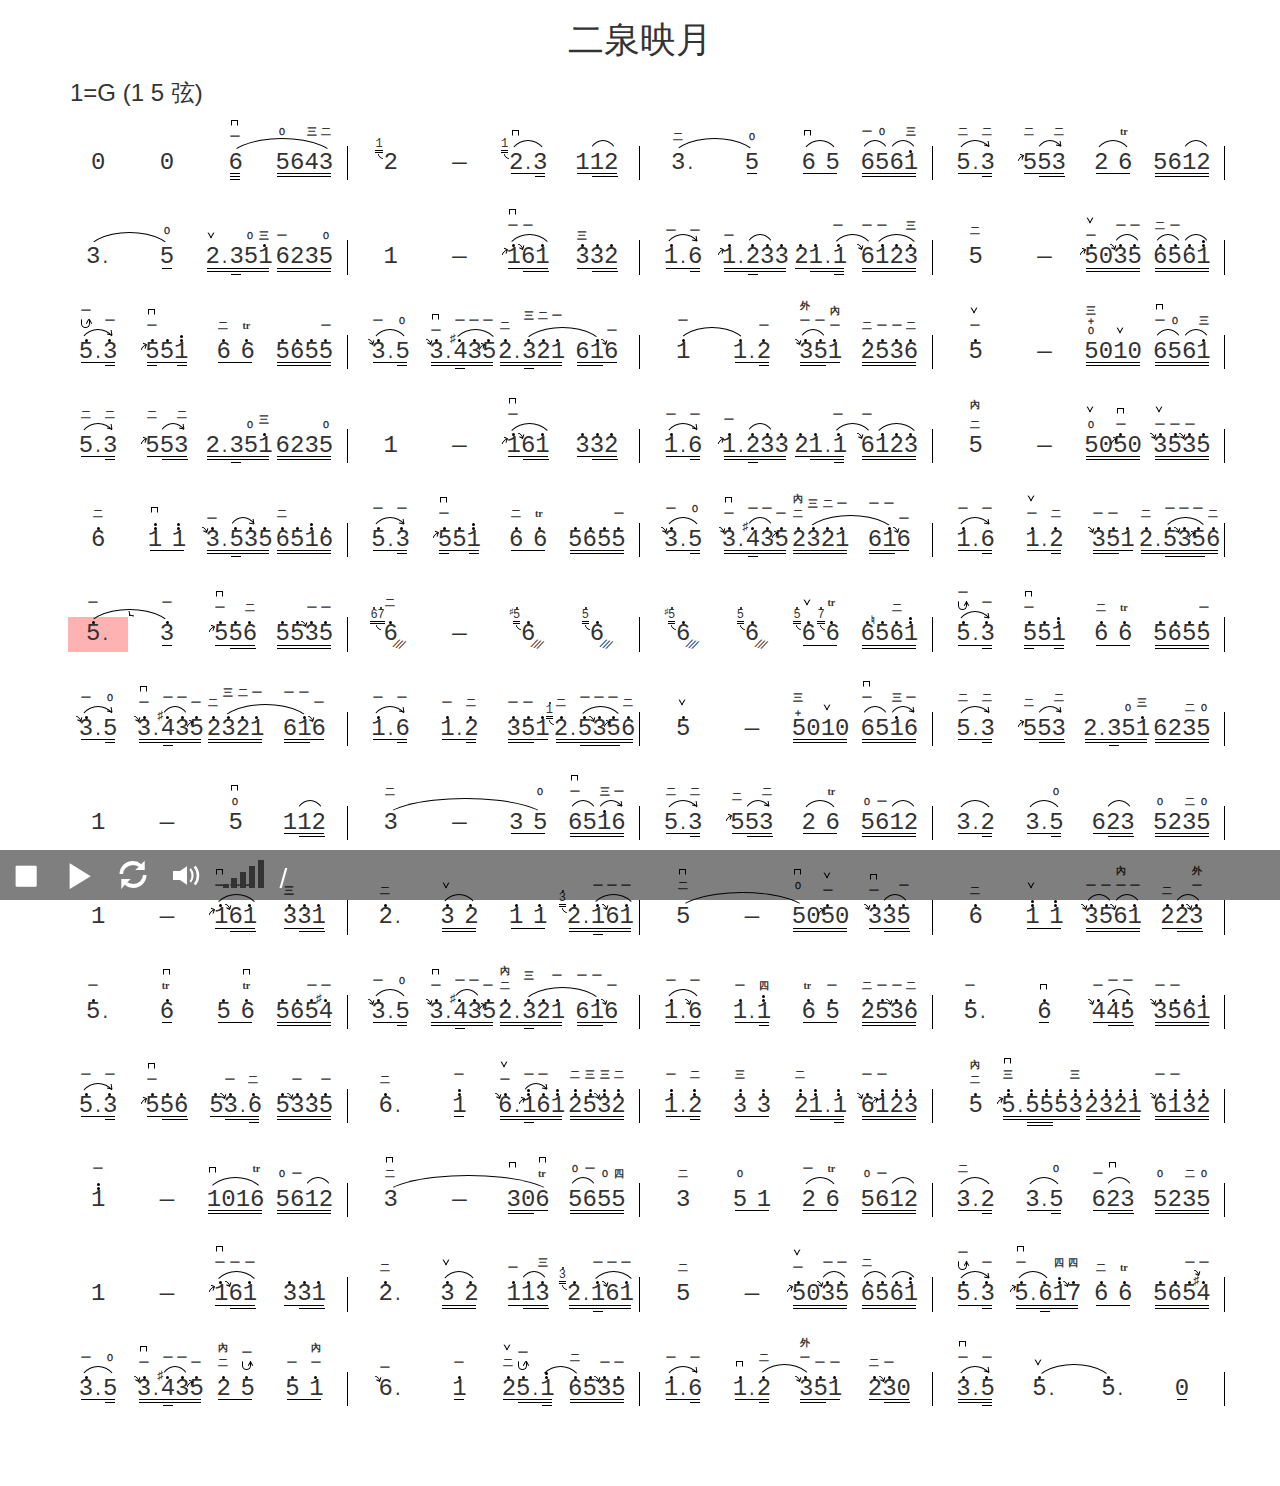
==== commit c02d6554: "cross beat legato." ====
--- a/index.html
+++ b/index.html
@@ -40,8 +40,9 @@
           <div class="beat beat-1n">
             6
             <span class="beat-top">
-              <span class="finger tip-offset-1n tip-2-level">一</span>
-              <span class="pull-bow tip-offset-1n tip-4-level"></span>
+              <span class="arc arc-offset-1n" data-arc-from="1n" data-arc-cross="1" data-arc-to="4n"></span>
+              <span class="finger tip-offset-1n tip-3-level">一</span>
+              <span class="pull-bow tip-offset-1n tip-5-level"></span>
             </span>
             <span class="beat-bottom">
               <span class="under under-8th under-offset-1n under-1n"></span>
@@ -52,9 +53,9 @@
           <div class="beat beat-4n">
             5643
             <span class="beat-top">
-              <span class="finger tip-offset-1n tip-2-level">０</span>
-              <span class="finger tip-offset-3n tip-2-level">三</span>
-              <span class="finger tip-offset-4n tip-2-level">二</span>
+              <span class="finger tip-offset-1n tip-4-level">０</span>
+              <span class="finger tip-offset-3n tip-4-level">三</span>
+              <span class="finger tip-offset-4n tip-4-level">二</span>
             </span>
             <span class="beat-bottom">
               <span class="under under-8th under-offset-1n under-4n"></span>
@@ -101,13 +102,14 @@
           <div class="beat beat-1n-1d">
             3<span class="half">.</span>
             <span class="beat-top">
-              <span class="finger tip-offset-1n tip-2-level">二</span>
+              <span class="arc arc-offset-1n" data-arc-from="1n-1d" data-arc-cross="1" data-arc-to="1n"></span>
+              <span class="finger tip-offset-1n tip-3-level">二</span>
             </span>
           </div>
           <div class="beat beat-1n">
             5
             <span class="beat-top">
-              <span class="finger tip-offset-1n tip-2-level">０</span>
+              <span class="finger tip-offset-1n tip-3-level">０</span>
             </span>
             <span class="beat-bottom">
               <span class="under under-8th under-offset-1n under-1n"></span>
@@ -194,13 +196,16 @@
     <div class="row" data-start-time="00:31" data-end-time="01:02">
       <div class="col-md-6 col-lg-3">
         <div class="section">
-          <div class="beat">
+          <div class="beat beat-1n-1d">
             3<span class="half">.</span>
+            <span class="beat-top">
+              <span class="arc arc-offset-1n" data-arc-from="1n-1d" data-arc-cross="1" data-arc-to="1n"></span>
+            </span>
           </div>
           <div class="beat beat-1n">
             5
             <span class="beat-top">
-              <span class="finger tip-offset-1n tip-2-level">０</span>
+              <span class="finger tip-offset-1n tip-3-level">０</span>
             </span>
             <span class="beat-bottom">
               <span class="under under-8th under-offset-1n under-1n"></span>
@@ -307,7 +312,8 @@
               <span class="dot dot-offset-1n"></span>
               <span class="dot dot-offset-2n"></span>
               <span class="dot dot-offset-3n-1d"></span>
-              <span class="finger tip-offset-3n-1d tip-3-level">一</span>
+              <span class="arc arc-offset-3n-1d" data-arc-from="1n" data-arc-cross="1" data-arc-to="1n"></span>
+              <span class="finger tip-offset-3n-1d tip-4-level">一</span>
             </span>
             <span class="beat-bottom">
               <span class="under under-8th under-offset-1n under-3n-1d"></span>
@@ -323,7 +329,7 @@
               <span class="dot dot-offset-4n"></span>
               <span class="arc arc-offset-2n arc-3n"></span>
               <span class="down-decorate down-decorate-offset-1n"></span>
-              <span class="finger tip-offset-1n tip-3-level">一</span>
+              <span class="finger tip-offset-1n tip-4-level">一</span>
               <span class="finger tip-offset-2n tip-4-level">一</span>
               <span class="finger tip-offset-4n tip-4-level">三</span>
             </span>
@@ -493,10 +499,11 @@
               <span class="dot dot-offset-2n-1d"></span>
               <span class="dot dot-offset-3n-1d"></span>
               <span class="dot dot-offset-4n-1d"></span>
+              <span class="arc arc-offset-2n-1d" data-arc-from="3n" data-arc-cross="1" data-arc-to="2n"></span>
               <span class="finger tip-offset-1n tip-3-level">二</span>
-              <span class="finger tip-offset-2n-1d tip-3-level">三</span>
-              <span class="finger tip-offset-3n-1d tip-3-level">二</span>
-              <span class="finger tip-offset-4n-1d tip-3-level">一</span>
+              <span class="finger tip-offset-2n-1d tip-5-level">三</span>
+              <span class="finger tip-offset-3n-1d tip-5-level">二</span>
+              <span class="finger tip-offset-4n-1d tip-5-level">一</span>
             </span>
             <span class="beat-bottom">
               <span class="under under-8th under-offset-1n under-4n-1d"></span>
@@ -524,7 +531,8 @@
             1
             <span class="beat-top">
               <span class="dot dot-offset-1n"></span>
-              <span class="finger tip-offset-1n tip-3-level">一</span>
+              <span class="arc arc-offset-1n" data-arc-from="1n" data-arc-cross="1" data-arc-to="1n"></span>
+              <span class="finger tip-offset-1n tip-4-level">一</span>
             </span>
           </div>
           <div class="beat beat-2n-1d">
@@ -746,7 +754,8 @@
               <span class="dot dot-offset-1n"></span>
               <span class="dot dot-offset-2n"></span>
               <span class="dot dot-offset-3n-1d"></span>
-              <span class="finger tip-offset-3n-1d tip-3-level">一</span>
+              <span class="arc arc-offset-3n-1d" data-arc-from="1n" data-arc-cross="1" data-arc-to="1n"></span>
+              <span class="finger tip-offset-3n-1d tip-4-level">一</span>
             </span>
             <span class="beat-bottom">
               <span class="under under-8th under-offset-1n under-3n-1d"></span>
@@ -762,7 +771,7 @@
               <span class="dot dot-offset-4n"></span>
               <span class="arc arc-offset-2n arc-3n"></span>
               <span class="down-decorate down-decorate-offset-1n"></span>
-              <span class="finger tip-offset-1n tip-3-level">一</span>
+              <span class="finger tip-offset-1n tip-4-level">一</span>
             </span>
             <span class="beat-bottom">
               <span class="under under-8th under-offset-1n under-4n"></span>
@@ -983,10 +992,12 @@
               <span class="dot dot-offset-2n"></span>
               <span class="dot dot-offset-3n"></span>
               <span class="dot dot-offset-4n"></span>
+              <span class="arc arc-offset-2n" data-arc-from="3n" data-arc-cross="1" data-arc-to="2n"></span>
               <span class="finger tip-offset-1n tip-3-level">二</span>
-              <span class="finger tip-offset-2n tip-3-level">三</span>
-              <span class="finger tip-offset-3n tip-3-level">二</span>
-              <span class="finger tip-offset-4n tip-3-level">一</span>
+              <span class="finger tip-offset-1n tip-6-level">內</span>
+              <span class="finger tip-offset-2n tip-5-level">三</span>
+              <span class="finger tip-offset-3n tip-5-level">二</span>
+              <span class="finger tip-offset-4n tip-5-level">一</span>
             </span>
             <span class="beat-bottom">
               <span class="under under-8th under-offset-1n under-4n"></span>
@@ -998,8 +1009,8 @@
             <span class="beat-top">
               <span class="dot dot-offset-2n"></span>
               <span class="down-decorate down-decorate-offset-3n"></span>
-              <span class="finger tip-offset-1n tip-2-level">一</span>
-              <span class="finger tip-offset-2n tip-3-level">一</span>
+              <span class="finger tip-offset-1n tip-5-level">一</span>
+              <span class="finger tip-offset-2n tip-5-level">一</span>
               <span class="finger tip-offset-3n tip-2-level">一</span>
             </span>
             <span class="beat-bottom">
@@ -1083,18 +1094,19 @@
     <div class="row">
       <div class="col-md-6 col-lg-3">
         <div class="section">
-          <div class="beat beat-1n-1d">
+          <div class="beat beat-1n-1d" style="background-color:rgba(255,0,0,0.3);">
             5<span class="half">.</span>
             <span class="beat-top">
               <span class="dot dot-offset-1n"></span>
-              <span class="finger tip-offset-1n tip-3-level">一</span>
+              <span class="arc arc-offset-1n slide" data-arc-from="1n-1d" data-arc-cross="1" data-arc-to="1n"></span>
+              <span class="finger tip-offset-1n tip-4-level">一</span>
             </span>
           </div>
           <div class="beat beat-1n">
             3
             <span class="beat-top">
               <span class="dot dot-offset-1n"></span>
-              <span class="finger tip-offset-1n tip-3-level">一</span>
+              <span class="finger tip-offset-1n tip-4-level">一</span>
             </span>
             <span class="beat-bottom">
               <span class="under under-8th under-offset-1n under-1n"></span>
@@ -1352,10 +1364,11 @@
               <span class="dot dot-offset-2n"></span>
               <span class="dot dot-offset-3n"></span>
               <span class="dot dot-offset-4n"></span>
+              <span class="arc arc-offset-2n" data-arc-from="3n" data-arc-cross="1" data-arc-to="2n"></span>
               <span class="finger tip-offset-1n tip-3-level">二</span>
-              <span class="finger tip-offset-2n tip-3-level">三</span>
-              <span class="finger tip-offset-3n tip-3-level">二</span>
-              <span class="finger tip-offset-4n tip-3-level">一</span>
+              <span class="finger tip-offset-2n tip-5-level">三</span>
+              <span class="finger tip-offset-3n tip-5-level">二</span>
+              <span class="finger tip-offset-4n tip-5-level">一</span>
             </span>
             <span class="beat-bottom">
               <span class="under under-8th under-offset-1n under-4n"></span>
@@ -1367,8 +1380,8 @@
             <span class="beat-top">
               <span class="dot dot-offset-2n"></span>
               <span class="down-decorate down-decorate-offset-3n"></span>
-              <span class="finger tip-offset-1n tip-3-level">一</span>
-              <span class="finger tip-offset-2n tip-3-level">一</span>
+              <span class="finger tip-offset-1n tip-5-level">一</span>
+              <span class="finger tip-offset-2n tip-5-level">一</span>
               <span class="finger tip-offset-3n tip-3-level">一</span>
             </span>
             <span class="beat-bottom">
@@ -1572,14 +1585,15 @@
           <div class="beat beat-1n">
             3
             <span class="beat-top">
-              <span class="finger tip-offset-1n tip-2-level">二</span>
+              <span class="arc arc-offset-1n" data-arc-from="1n" data-arc-cross="2" data-arc-to="2n-1d"></span>
+              <span class="finger tip-offset-1n tip-4-level">二</span>
             </span>
           </div>
           <div class="beat">—</div>
           <div class="beat beat-2n-1d">
             3<span class="half"> </span>5
             <span class="beat-top">
-              <span class="finger tip-offset-2n-1d tip-2-level">０</span>
+              <span class="finger tip-offset-2n-1d tip-4-level">０</span>
             </span>
             <span class="beat-bottom">
               <span class="under under-8th under-offset-1n under-2n-1d"></span>
@@ -1801,8 +1815,9 @@
           <div class="beat beat-1n">
             5
             <span class="beat-top">
-              <span class="finger tip-offset-1n tip-2-level">二</span>
-              <span class="pull-bow tip-offset-1n tip-4-level"></span>
+              <span class="arc arc-offset-1n" data-arc-from="1n" data-arc-cross="2" data-arc-to="1n"></span>
+              <span class="finger tip-offset-1n tip-4-level">二</span>
+              <span class="pull-bow tip-offset-1n tip-6-level"></span>
             </span>
           </div>
           <div class="beat">—</div>
@@ -1811,8 +1826,8 @@
             <span class="beat-top">
               <span class="dot dot-offset-3n"></span>
               <span class="up-decorate up-decorate-offset-3n"></span>
-              <span class="finger tip-offset-1n tip-3-level">０</span>
-              <span class="pull-bow tip-offset-1n tip-5-level"></span>
+              <span class="finger tip-offset-1n tip-4-level">０</span>
+              <span class="pull-bow tip-offset-1n tip-6-level"></span>
               <span class="finger tip-offset-3n tip-3-level">一</span>
               <span class="push-bow tip-offset-3n tip-5-level"></span>
             </span>
@@ -2001,10 +2016,11 @@
               <span class="dot dot-offset-2n-1d"></span>
               <span class="dot dot-offset-3n-1d"></span>
               <span class="dot dot-offset-4n-1d"></span>
+              <span class="arc arc-offset-2n-1d" data-arc-from="3n" data-arc-cross="1" data-arc-to="2n"></span>
               <span class="finger tip-offset-1n tip-3-level">二</span>
               <span class="finger tip-offset-1n tip-6-level">內</span>
-              <span class="finger tip-offset-2n-1d tip-3-level">三</span>
-              <span class="finger tip-offset-4n-1d tip-3-level">一</span>
+              <span class="finger tip-offset-2n-1d tip-5-level">三</span>
+              <span class="finger tip-offset-4n-1d tip-5-level">一</span>
             </span>
             <span class="beat-bottom">
               <span class="under under-8th under-offset-1n under-4n-1d"></span>
@@ -2017,8 +2033,8 @@
             <span class="beat-top">
               <span class="dot dot-offset-2n"></span>
               <span class="down-decorate down-decorate-offset-3n"></span>
-              <span class="finger tip-offset-1n tip-3-level">一</span>
-              <span class="finger tip-offset-2n tip-3-level">一</span>
+              <span class="finger tip-offset-1n tip-5-level">一</span>
+              <span class="finger tip-offset-2n tip-5-level">一</span>
               <span class="finger tip-offset-3n tip-3-level">一</span>
             </span>
             <span class="beat-bottom">
@@ -2467,6 +2483,7 @@
           <div class="beat beat-1n">
             3
             <span class="beat-top">
+              <span class="arc arc-offset-1n" data-arc-from="1n" data-arc-cross="2" data-arc-to="3n"></span>
               <span class="finger tip-offset-1n tip-3-level">二</span>
               <span class="pull-bow tip-offset-1n tip-5-level"></span>
             </span>
@@ -2475,7 +2492,7 @@
           <div class="beat beat-3n">
             306
             <span class="beat-top">
-              <span class="pull-bow tip-offset-1n tip-2-level"></span>
+              <span class="pull-bow tip-offset-1n tip-4-level"></span>
               <span class="finger tip-offset-3n tip-3-level">tr</span>
               <span class="pull-bow tip-offset-3n tip-5-level"></span>
             </span>
@@ -2571,6 +2588,7 @@
             <span class="beat-top">
               <span class="arc arc-offset-2n arc-2n"></span>
               <span class="finger tip-offset-1n tip-3-level">一</span>
+              <span class="pull-bow tip-offset-2n tip-4-level"></span>
             </span>
             <span class="beat-bottom">
               <span class="under under-8th under-offset-1n under-3n"></span>
@@ -2903,6 +2921,7 @@
               <span class="dot dot-offset-2n"></span>
               <span class="dot dot-offset-3n-1d"></span>
               <span class="dot dot-offset-3n-1d double-eight"></span>
+              <span class="arc arc-offset-3n-1d" data-arc-from="1n" data-arc-cross="1" data-arc-to="1n"></span>
               <span class="finger tip-offset-1n tip-3-level">二</span>
               <span class="push-bow tip-offset-1n tip-5-level"></span>
               <span class="rotary-slide tip-offset-2n tip-2-level"></span>
@@ -2922,7 +2941,7 @@
               <span class="dot dot-offset-3n"></span>
               <span class="dot dot-offset-4n"></span>
               <span class="down-decorate down-decorate-offset-3n"></span>
-              <span class="finger tip-offset-1n tip-3-level">二</span>
+              <span class="finger tip-offset-1n tip-4-level">二</span>
               <span class="finger tip-offset-3n tip-3-level">一</span>
               <span class="finger tip-offset-4n tip-3-level">一</span>
             </span>
@@ -2953,8 +2972,9 @@
             <span class="beat-top">
               <span class="dot dot-offset-1n"></span>
               <span class="dot dot-offset-2n-1d"></span>
+              <span class="arc arc-offset-2n-1d" data-arc-from="1n" data-arc-cross="1" data-arc-to="1n"></span>
               <span class="pull-bow tip-offset-1n tip-2-level"></span>
-              <span class="finger tip-offset-2n-1d tip-3-level">二</span>
+              <span class="finger tip-offset-2n-1d tip-4-level">二</span>
             </span>
             <span class="beat-bottom">
               <span class="under under-8th under-offset-1n under-2n-1d"></span>
@@ -2968,8 +2988,8 @@
               <span class="dot dot-offset-2n"></span>
               <span class="dot dot-offset-3n"></span>
               <span class="down-decorate down-decorate-offset-1n"></span>
-              <span class="finger tip-offset-1n tip-3-level">一</span>
-              <span class="finger tip-offset-1n tip-6-level">外</span>
+              <span class="finger tip-offset-1n tip-4-level">一</span>
+              <span class="finger tip-offset-1n tip-7-level">外</span>
               <span class="finger tip-offset-2n tip-3-level">一</span>
               <span class="finger tip-offset-3n tip-3-level">一</span>
             </span>
@@ -3016,6 +3036,7 @@
             5<span class="half">.</span>
             <span class="beat-top">
               <span class="dot dot-offset-1n"></span>
+              <span class="arc arc-offset-1n-1d" data-arc-from="1n-1d" data-arc-cross="1" data-arc-to="1n"></span>
               <span class="push-bow tip-offset-1n tip-2-level"></span>
             </span>
           </div>
--- a/css/munu-note.css
+++ b/css/munu-note.css
@@ -219,6 +219,7 @@
 .arc-offset-2n { left: 11px; }
 .arc-offset-2n-1d { left: 21px; }
 .arc-offset-3n { left: 26px; }
+.arc-offset-3n-1d { left: 36px; }
 
 .slide::before,
 .slide::after {
